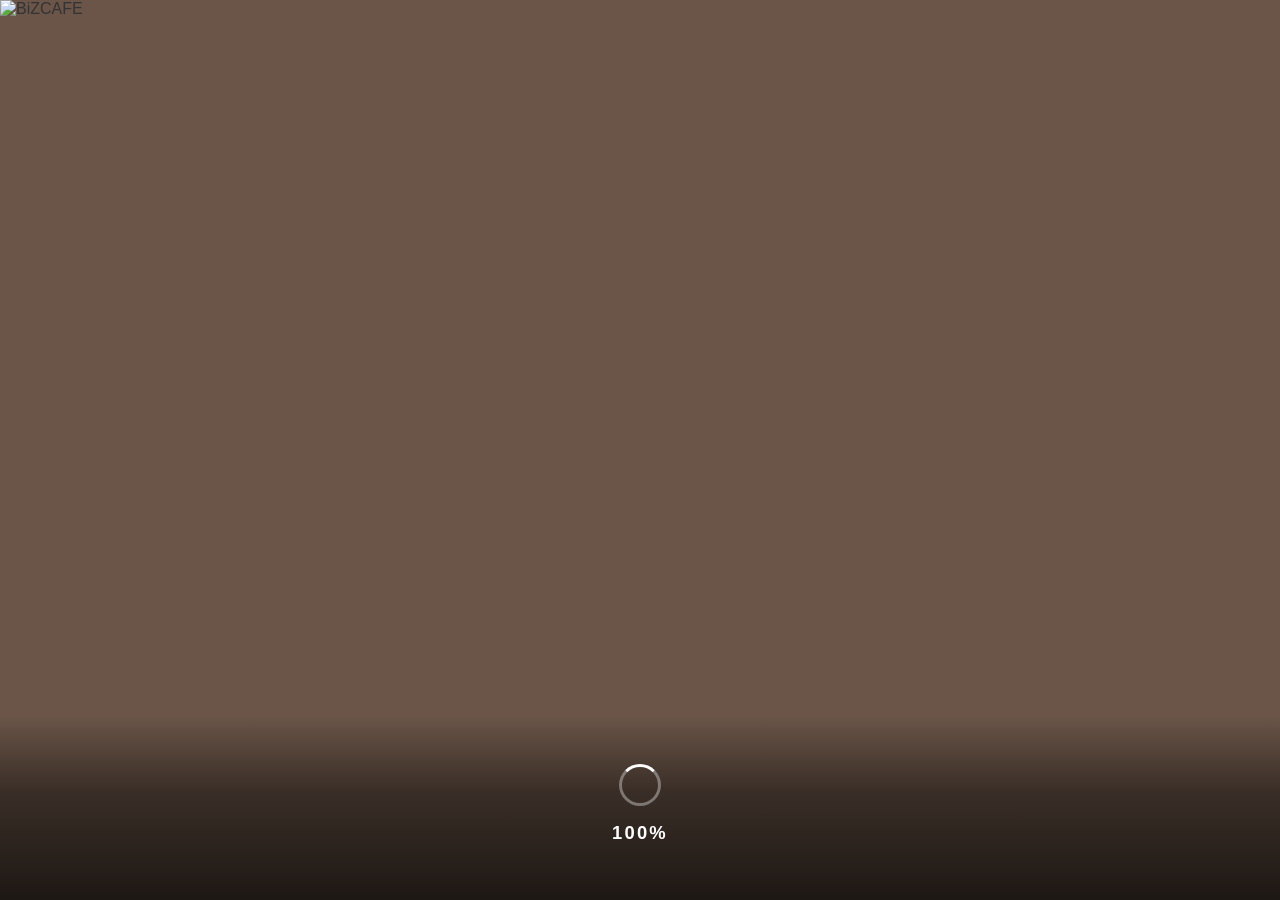
==== app/calendar/index.html @ 17344cb9 "残席管理の高速化・精度向上・グラフ改善 - 営業時間/期間設定をScript Propertiesにキャッシュ（シート読み込みを排除） - 幹部アプリの期間設定変更時にScript Propertie" ====
<!DOCTYPE html>
<html lang="ja">
<head>
  <meta charset="UTF-8">
  <meta name="viewport" content="width=device-width, initial-scale=1.0">
  <title>BiZCAFE 千葉大学店</title>
  <link rel="manifest" href="manifest.json">
  <meta name="apple-mobile-web-app-capable" content="yes">
  <meta name="apple-mobile-web-app-status-bar-style" content="default">
  <meta name="apple-mobile-web-app-title" content="BiZCAFE">
  <meta name="theme-color" content="#ddc8b0">
  <link rel="apple-touch-icon" href="/bizcafe-icon-512.png">
  <style>
    * { box-sizing: border-box; margin: 0; padding: 0; }

    /* ===== スプラッシュ ===== */
    #splash {
      position: fixed; inset: 0; z-index: 99999;
      overflow: hidden; background: #6a5548;
      transition: opacity 0.5s ease, visibility 0.5s ease;
    }
    #splash.hidden { opacity: 0; visibility: hidden; pointer-events: none; }
    #splash img { position: absolute; top: 0; left: 0; width: 100%; height: 100%; object-fit: cover; }
    #splash-loading {
      position: absolute; bottom: 0; left: 0; right: 0;
      display: flex; flex-direction: column; align-items: center; gap: 16px;
      z-index: 1;
      background: linear-gradient(to top, rgba(0,0,0,0.72) 0%, rgba(0,0,0,0.45) 60%, transparent 100%);
      padding: 48px 0 56px;
    }
    #splash-spinner {
      width: 42px; height: 42px;
      border: 3.5px solid rgba(255,255,255,0.35);
      border-top-color: #fff;
      border-radius: 50%;
      animation: splashSpin 0.85s linear infinite;
    }
    @keyframes splashSpin { to { transform: rotate(360deg); } }
    #splash-percent {
      color: #fff; font-size: 1.15rem; font-weight: 700;
      letter-spacing: 0.12em;
      font-family: 'Helvetica Neue', Arial, sans-serif;
    }

    /* ===== 読み込みトースト ===== */
    #loadingToast {
      display: none; position: fixed; top: 0; left: 0; right: 0;
      z-index: 9999; background: #6a5548; color: #fff;
      text-align: center; padding: 12px; font-size: 0.95rem; font-weight: 700;
    }

    body {
      font-family: 'Helvetica Neue', Arial, 'Hiragino Kaku Gothic ProN', 'Hiragino Sans', Meiryo, sans-serif;
      background: #f5f7fa; color: #333; min-height: 100vh;
      display: flex; flex-direction: column;
    }

    /* ===== ヘッダー ===== */
    header {
      background: linear-gradient(135deg, #ddc8b0, #cbb498);
      padding: 14px 20px 12px;
      text-align: center;
      box-shadow: 0 2px 10px rgba(120,80,40,0.18);
      flex-shrink: 0;
    }
    .header-logo {
      height: 80px; width: auto; display: block; margin: 0 auto;
      mix-blend-mode: multiply;
    }

    /* ===== アプリレイアウト ===== */
    .app-layout {
      display: flex; flex: 1;
    }

    /* ===== 縦タブ（PC） ===== */
    .tab-nav {
      width: 68px; flex-shrink: 0;
      background: #fff;
      border-right: 1px solid #ece6df;
      display: flex; flex-direction: column;
    }
    .tab-btn {
      display: flex; flex-direction: column; align-items: center; justify-content: center;
      padding: 14px 4px; gap: 4px; cursor: pointer;
      border: none; background: none;
      border-left: 3px solid transparent;
      font-size: 0.58rem; color: #a89a8e; font-weight: 600;
      line-height: 1.3; transition: background 0.15s, color 0.15s;
      -webkit-tap-highlight-color: transparent;
    }
    .tab-btn svg { width: 20px; height: 20px; stroke: currentColor; fill: none; stroke-width: 1.7; stroke-linecap: round; stroke-linejoin: round; flex-shrink: 0; }
    .tab-btn.active {
      border-left-color: #8a7060; color: #8a7060; background: #faf5f0;
    }
    .tab-btn:active { opacity: 0.7; }
    .tab-btn.tab-maintenance { opacity: 0.45; cursor: not-allowed; position: relative; }
    .tab-btn.tab-maintenance::after { content: 'メンテ中'; position: absolute; top: 3px; right: 2px; font-size: 0.42rem; background: #c0392b; color: #fff; border-radius: 3px; padding: 1px 3px; line-height: 1.3; font-weight: 700; letter-spacing: 0; }

    .tab-content { flex: 1; overflow-y: auto; }
    .tab-pane { display: none; }
    .tab-pane.active { display: block; }

    /* ===== 混雑状況パネル ===== */
    .congestion-wrap {
      max-width: 600px; margin: 0 auto; padding: 20px 16px 40px;
    }
    .congestion-title {
      font-size: 1rem; font-weight: 700; color: #6a5548; margin-bottom: 6px;
    }
    .congestion-updated {
      font-size: 0.75rem; color: #999; margin-bottom: 20px;
    }
    .congestion-card {
      background: white; border-radius: 16px; padding: 24px 20px;
      box-shadow: 0 2px 12px rgba(0,0,0,0.08); text-align: center;
    }
    .person-icons {
      display: flex; justify-content: center; gap: 10px; margin-bottom: 16px;
    }
    .person-icon svg {
      width: 40px; height: 40px; transition: fill 0.3s;
    }
    .congestion-label {
      font-size: 1.25rem; font-weight: 700; margin-bottom: 6px;
    }
    .congestion-sublabel {
      font-size: 0.82rem; color: #888;
    }
    .business-hours-label {
      font-size: 0.8rem; color: #666; margin-top: 8px;
    }
    .outside-banner {
      display: none;
      background: #f5f5f5; border: 1.5px solid #e0e0e0;
      border-radius: 10px; padding: 14px 16px; text-align: center;
      margin-bottom: 20px; color: #888; font-size: 0.95rem; font-weight: 600;
    }
    .outside-banner.visible { display: block; }
    /* 混雑レベル別色 */
    .icon-active-1  { fill: #4caf50; }
    .icon-active-2  { fill: #8bc34a; }
    .icon-active-3  { fill: #ffc107; }
    .icon-active-4  { fill: #ff7043; }
    .icon-active-5  { fill: #f44336; }
    .icon-inactive  { fill: #e0e0e0; }
    .label-0 { color: #bbb; }
    .label-1 { color: #4caf50; }
    .label-2 { color: #8bc34a; }
    .label-3 { color: #ffc107; }
    .label-4 { color: #ff7043; }
    .label-5 { color: #f44336; }

    /* ===== カレンダー ===== */
    .calendar-outer { padding: 0 0 48px; background: #f7f3ef; }

    .nav {
      display: flex; align-items: center; justify-content: space-between;
      padding: 16px 20px; background: #fff;
      border-bottom: 1px solid #ece6df;
    }
    .nav button {
      background: none; color: #8a7060;
      border: 1.5px solid #d4c4b8; border-radius: 50%;
      width: 38px; height: 38px; font-size: 1.1rem;
      cursor: pointer; display: flex; align-items: center; justify-content: center;
      transition: background 0.15s;
      flex-shrink: 0;
    }
    .nav button:hover { background: #f5ede6; }
    .month-label {
      font-size: 1.3rem; font-weight: 700; min-width: 150px;
      text-align: center; color: #3a2c22; letter-spacing: 0.04em;
    }

    .calendar-wrap { max-width: 840px; margin: 16px auto 0; padding: 0 10px; }
    .weekdays { display: grid; grid-template-columns: repeat(7, 1fr); gap: 5px; margin-bottom: 5px; }
    .weekday {
      text-align: center; font-size: 0.7rem; font-weight: 700;
      padding: 6px 0; color: #9a8a7e; letter-spacing: 0.04em;
    }
    .weekday.sun { color: #c0392b; }
    .weekday.sat { color: #2471a3; }
    .calendar-grid { display: grid; grid-template-columns: repeat(7, 1fr); gap: 5px; }

    .day-cell {
      min-height: 80px; border-radius: 12px; padding: 8px 7px;
      display: flex; flex-direction: column; gap: 3px;
      position: relative; overflow: hidden;
    }
    .day-cell.empty     { background: transparent; }
    .day-cell.closed    { background: #ede9e4; }
    .day-cell.normal    {
      background: #fff;
      border: 1px solid #e8e0d8;
      box-shadow: 0 1px 4px rgba(0,0,0,0.06);
    }
    .day-cell.normal::before {
      content: ''; position: absolute; top: 0; left: 0; right: 0;
      height: 3px; background: #4caf84;
    }
    .day-cell.kashikiri {
      background: #fffbf0;
      border: 1px solid #f0d898;
      box-shadow: 0 1px 4px rgba(0,0,0,0.06);
    }
    .day-cell.kashikiri::before {
      content: ''; position: absolute; top: 0; left: 0; right: 0;
      height: 3px; background: #e8a020;
    }
    .day-cell.today {
      background: #6a5548 !important;
      border-color: transparent !important;
      box-shadow: 0 4px 14px rgba(26,58,92,0.28) !important;
    }
    .day-cell.today::before { display: none; }
    .day-cell.today .day-num { color: #fff !important; }
    .day-cell.today .hours  { color: rgba(255,255,255,0.82); }
    .day-cell.today .closed-label { color: rgba(255,255,255,0.6); }
    .day-cell.selected { outline: 2.5px solid #e65100 !important; outline-offset: -2px; }

    .day-num { font-size: 0.95rem; font-weight: 800; line-height: 1; }
    .day-cell.closed    .day-num { color: #c0b0a2; }
    .day-cell.normal    .day-num { color: #2c2318; }
    .day-cell.kashikiri .day-num { color: #9a5e10; }
    .day-sun .day-num { color: #c0392b !important; }
    .day-sat .day-num { color: #2471a3 !important; }

    .hours { font-size: 0.65rem; font-weight: 600; line-height: 1.45; color: #3d9e6e; margin-top: 2px; }
    .closed-label { font-size: 0.65rem; color: #b0a098; margin-top: auto; }
    .closed-label.full-kashikiri { color: #c07010; font-weight: 700; }
    .kashikiri-badge {
      display: inline-block; background: #e8a020; color: white;
      font-size: 0.55rem; font-weight: 700; padding: 2px 5px;
      border-radius: 4px; margin-top: 2px; width: fit-content; letter-spacing: 0.02em;
    }
    .room-badge {
      display: inline-block; background: #8a7060; color: white;
      font-size: 0.55rem; font-weight: 700; padding: 2px 5px;
      border-radius: 4px; margin-top: 2px; width: fit-content; letter-spacing: 0.02em;
      white-space: nowrap;
    }
    .loading { text-align: center; padding: 48px; color: #a89a8e; grid-column: 1 / -1; }

    /* 過去日は薄く */
    .day-cell.past { opacity: 0.4; }

    /* 営業日ボタン */
    .day-open-btn {
      display: flex; flex-direction: column; gap: 3px;
      width: 100%; min-height: 64px;
      background: none; border: none; padding: 0; margin: 0;
      cursor: pointer; text-align: left;
      -webkit-tap-highlight-color: rgba(26,58,92,0.1);
      -webkit-appearance: none; appearance: none;
    }
    .day-open-btn:active { opacity: 0.6; }
    .day-open-btn:focus  { outline: none; }

    .legend {
      max-width: 840px; margin: 14px 10px 8px;
      padding: 10px 16px; background: #fff; border-radius: 12px;
      display: flex; gap: 20px; flex-wrap: wrap;
      font-size: 0.8rem; color: #6a5c50;
      box-shadow: 0 1px 4px rgba(0,0,0,0.05);
    }
    .legend-item { display: flex; align-items: center; gap: 7px; }
    .legend-dot { width: 12px; height: 12px; border-radius: 3px; flex-shrink: 0; }
    .legend-dot.normal    { background: #4caf84; border-radius: 2px; }
    .legend-dot.kashikiri { background: #e8a020; border-radius: 2px; }
    .legend-dot.closed    { background: #c0b0a2; border-radius: 2px; }
    .notice { max-width: 840px; margin: 8px auto 16px; padding: 10px 16px; font-size: 0.78rem; color: #9a8a7e; text-align: center; }

    /* Meetupパネル */
    .meetup-panel { max-width: 840px; margin: 0 auto; padding: 0 12px 40px; display: none; }
    .meetup-panel.visible { display: block; }
    .meetup-panel-header { display: flex; align-items: center; justify-content: space-between; margin-bottom: 12px; flex-wrap: wrap; gap: 8px; padding-top: 16px; }
    .meetup-panel-title { font-size: 1.05rem; font-weight: 700; color: #6a5548; }
    .meetup-close { background: none; border: none; font-size: 1.3rem; cursor: pointer; color: #888; padding: 4px 8px; border-radius: 6px; line-height: 1; }
    .meetup-close:hover { background: #f0f0f0; color: #333; }
    .kind-toggle { display: flex; gap: 0; margin-bottom: 10px; border-radius: 8px; overflow: hidden; border: 1.5px solid #d4c0aa; width: fit-content; }
    .kind-toggle-btn { background: #f5f8fc; border: none; border-right: 1px solid #d4c0aa; color: #555; padding: 6px 16px; font-size: 0.82rem; font-weight: 600; cursor: pointer; transition: background 0.15s, color 0.15s; white-space: nowrap; }
    .kind-toggle-btn:last-child { border-right: none; }
    .kind-toggle-btn.active { background: #6a5548; color: #fff; }
    .kind-toggle-btn.active.k-inperson { background: #c0392b; }
    .kind-toggle-btn.active.k-online { background: #2e7d5a; }
    .grad-filter { display: flex; gap: 8px; flex-wrap: wrap; margin-bottom: 14px; }
    .grad-btn { background: #f5ede4; border: 1.5px solid #d4c0aa; color: #6a5548; border-radius: 20px; padding: 5px 14px; font-size: 0.82rem; font-weight: 600; cursor: pointer; }
    .grad-btn.active { background: #6a5548; border-color: #6a5548; color: #fff; }
    .meetup-list { display: flex; flex-direction: column; gap: 12px; }
    .meetup-card { background: #fff; border: 1px solid #e8dcd0; border-radius: 12px; overflow: hidden; display: flex; box-shadow: 0 1px 4px rgba(0,0,0,0.06); }
    .meetup-card.has-remaining { border: 2px solid #43a047; box-shadow: 0 2px 10px rgba(67,160,71,0.2); }
    .meetup-card.soldout { opacity: 0.7; }
    .meetup-img-wrap { flex-shrink: 0; width: 110px; background: #f5ede4; display: flex; flex-direction: column; align-items: center; justify-content: flex-start; position: relative; }
    .meetup-img { width: 110px; height: 110px; object-fit: cover; display: block; }
    .meetup-img-placeholder { width: 110px; height: 110px; display: flex; align-items: center; justify-content: center; font-size: 2.2rem; color: #d4c0aa; }
    .meetup-body { flex: 1; padding: 12px 14px; min-width: 0; }
    .meetup-company { font-size: 0.82rem; font-weight: 700; color: #6a5548; margin-bottom: 4px; white-space: nowrap; overflow: hidden; text-overflow: ellipsis; }
    .meetup-theme { font-size: 0.92rem; font-weight: 600; color: #222; line-height: 1.45; margin-bottom: 8px; }
    .meetup-theme.no-theme { color: #999; font-weight: 400; font-style: italic; }
    .meetup-meta { display: flex; flex-wrap: wrap; gap: 8px; font-size: 0.78rem; }
    .meetup-time { color: #555; }
    .meetup-kind { background: #eaf6f0; color: #2e7d32; border-radius: 4px; padding: 1px 7px; font-weight: 600; }
    .meetup-kind.kind-online { background: #e8f4ee; color: #2e7d5a; }
    .meetup-grad { background: #fff3e0; color: #e65100; border-radius: 4px; padding: 1px 7px; font-weight: 600; }
    .meetup-category-header { display: flex; align-items: center; gap: 8px; font-size: 0.82rem; font-weight: 700; color: #6a5548; margin: 12px 0 8px; padding: 0 2px; }
    .meetup-category-header::before { content: ''; flex: none; width: 3px; height: 14px; border-radius: 2px; background: currentColor; }
    .meetup-category-header.cat-online { color: #2e7d5a; }
    .meetup-category-header.cat-online::before { background: #2e7d5a; }
    .meetup-empty { text-align: center; padding: 32px; color: #888; font-size: 0.9rem; background: #fff; border: 1px solid #e0e7ef; border-radius: 12px; }
    .meetup-seats-banner {
      width: 100%;
      background: rgba(46,125,50,0.9); color: #fff;
      text-align: center; padding: 5px 4px;
      font-size: 0.75rem; font-weight: 700;
    }
    .meetup-soldout-overlay {
      position: absolute; inset: 0;
      background: rgba(20,20,20,0.52);
      display: flex; flex-direction: column; align-items: center; justify-content: center;
      gap: 2px; color: #fff; font-weight: 700; font-size: 0.78rem; text-align: center; line-height: 1.4;
    }
    .meetup-loading { text-align: center; padding: 32px; color: #888; display: flex; flex-direction: column; align-items: center; gap: 12px; }
    .spinner { width: 32px; height: 32px; border: 3px solid #e8dcd0; border-top-color: #8a7060; border-radius: 50%; animation: spin 0.8s linear infinite; }
    @keyframes spin { to { transform: rotate(360deg); } }
    /* ===== 掲示板 ===== */
    .board-wrap { max-width: 840px; margin: 0 auto; padding: 20px 16px 40px; }
    .board-section { margin-bottom: 32px; }
    .board-header { display: flex; align-items: flex-end; justify-content: space-between; margin-bottom: 16px; border-bottom: 2px solid #6a5548; padding-bottom: 8px; }
    .board-title { font-size: 1.2rem; font-weight: 700; color: #6a5548; }
    .board-more-btn { font-size: 0.85rem; font-weight: 600; color: #6a5548; text-decoration: none; padding: 4px 8px; border-radius: 4px; transition: background 0.2s; }
    .board-more-btn:hover { background: #f5ede4; }
    
    /* 更新一覧リスト */
    .update-list { display: flex; flex-direction: column; gap: 8px; }
    .update-item { display: flex; align-items: flex-start; gap: 12px; padding: 12px 16px; background: white; border-radius: 8px; border: 1px solid #e8dcd0; text-decoration: none; color: inherit; transition: box-shadow 0.2s, transform 0.2s; }
    .update-item:hover { box-shadow: 0 4px 12px rgba(0,0,0,0.05); transform: translateY(-1px); }
    .update-meta { display: flex; flex-direction: column; gap: 4px; padding-top: 2px; }
    .update-label { background: #f5ede4; color: #6a5548; font-size: 0.7rem; font-weight: 700; padding: 2px 6px; border-radius: 4px; white-space: nowrap; text-align: center;}
    .update-date { font-size: 0.75rem; color: #666; white-space: nowrap; }
    .update-title { font-size: 0.95rem; font-weight: 600; color: #333; line-height: 1.5; flex: 1; }
    
    /* 記事一覧グリッド */
    .article-grid { display: grid; grid-template-columns: repeat(auto-fill, minmax(240px, 1fr)); gap: 16px; }
    .article-card { display: flex; flex-direction: column; background: white; border-radius: 12px; overflow: hidden; border: 1px solid #e8dcd0; text-decoration: none; color: inherit; transition: box-shadow 0.2s, transform 0.2s; }
    .article-card:hover { box-shadow: 0 4px 16px rgba(0,0,0,0.08); transform: translateY(-2px); }
    .article-img-wrap { width: 100%; aspect-ratio: 16/9; background: #f5ede4; display: flex; align-items: center; justify-content: center; overflow: hidden; }
    .article-img { width: 100%; height: 100%; object-fit: cover; }
    .article-img-placeholder { font-size: 2.5rem; color: #d4c0aa; }
    .article-body { padding: 12px 16px; display: flex; flex-direction: column; gap: 6px; flex: 1; }
    .article-title { font-size: 0.95rem; font-weight: 700; color: #333; line-height: 1.4; display: -webkit-box; -webkit-line-clamp: 2; -webkit-box-orient: vertical; overflow: hidden; }
    .article-meta { display: flex; align-items: center; gap: 8px; margin-top: auto; font-size: 0.75rem; }
    .article-date { color: #666; }
    .article-type { color: #6a5548; font-weight: 600; background: #f5ede4; padding: 2px 6px; border-radius: 4px; }


    /* ===== Q&A チャット風 ===== */
    .qa-wrap { max-width: 600px; margin: 0 auto; padding: 20px 16px 32px; display: flex; flex-direction: column; gap: 0; }
    .qa-header { margin-bottom: 20px; }
    .qa-title { font-size: 1rem; font-weight: 700; color: #6a5548; margin-bottom: 4px; }
    .qa-subtitle { font-size: 0.78rem; color: #999; }
    .qa-submit-box { margin-bottom: 24px; }
    .qa-list { display: flex; flex-direction: column; gap: 18px; }

    .qa-item { display: flex; flex-direction: column; gap: 8px; }

    /* 質問行（左寄せ・顧客） */
    .qa-q-row { display: flex; align-items: flex-start; gap: 10px; cursor: pointer; }
    .qa-q-icon {
      flex-shrink: 0; width: 42px; height: 42px; border-radius: 50%;
      background: linear-gradient(135deg, #fce4ec, #f8bbd0);
      box-shadow: 0 2px 6px rgba(233,30,99,0.18);
      display: flex; align-items: center; justify-content: center;
      margin-top: 2px;
    }
    .qa-q-bubble {
      background: #fff; border-radius: 4px 18px 18px 18px;
      padding: 10px 38px 10px 14px; font-size: 0.92rem; font-weight: 600;
      color: #222; flex: 1; line-height: 1.55; position: relative;
      border: 1.5px solid #e8d0f0; box-shadow: 0 1px 4px rgba(0,0,0,0.06);
    }
    .qa-q-bubble::after {
      content: '▼'; position: absolute; right: 12px; top: 50%; transform: translateY(-50%);
      font-size: 0.6rem; color: #ccc; transition: transform 0.2s;
    }
    .qa-item.open .qa-q-bubble::after { transform: translateY(-50%) rotate(180deg); }

    /* 回答行（右寄せ・スタッフ） */
    .qa-a-row {
      display: none; align-items: flex-start; gap: 10px;
      padding-left: 44px; flex-direction: row-reverse;
    }
    .qa-item.open .qa-a-row { display: flex; animation: qaFadeIn 0.25s ease; }
    @keyframes qaFadeIn { from { opacity: 0; transform: translateY(-6px); } to { opacity: 1; transform: translateY(0); } }
    .qa-a-bubble {
      background: linear-gradient(135deg, #6a5548, #8a7060);
      border-radius: 18px 4px 18px 18px;
      padding: 10px 14px; font-size: 0.88rem; color: white;
      flex: 1; line-height: 1.7; white-space: pre-wrap;
      box-shadow: 0 2px 8px rgba(26,58,92,0.25);
    }
    .qa-a-icon {
      flex-shrink: 0; width: 42px; height: 42px; border-radius: 50%;
      background: linear-gradient(135deg, #6a5548, #8a7060);
      box-shadow: 0 2px 6px rgba(26,58,92,0.3);
      display: flex; align-items: center; justify-content: center;
      margin-top: 2px;
    }
    .qa-empty { text-align: center; padding: 40px 20px; color: #aaa; font-size: 0.9rem; }

    /* 質問投稿フォーム */
    .qa-submit-box {
      background: white; border-radius: 16px; padding: 16px;
      box-shadow: 0 2px 10px rgba(0,0,0,0.08); border: 1.5px solid #e8dcd0;
    }
    .qa-submit-label { font-size: 0.82rem; font-weight: 700; color: #6a5548; margin-bottom: 10px; }
    .qa-submit-row { display: flex; gap: 8px; align-items: flex-end; }
    .qa-submit-input {
      flex: 1; border: 1.5px solid #d0d9e4; border-radius: 10px;
      padding: 10px 12px; font-size: 0.9rem; font-family: inherit;
      background: #f8fafc; resize: none; min-height: 44px; max-height: 120px;
    }
    .qa-submit-input:focus { outline: none; border-color: #6a5548; background: white; }
    .qa-submit-btn {
      flex-shrink: 0; background: #6a5548; color: white; border: none;
      border-radius: 10px; padding: 10px 16px; font-size: 0.88rem; font-weight: 700;
      cursor: pointer; white-space: nowrap;
    }
    .qa-submit-btn:disabled { background: #b0bec5; cursor: default; }
    .qa-sent-msg { display: none; text-align: center; padding: 10px; font-size: 0.85rem; color: #2e7d32; font-weight: 600; }

    /* ===== コーナー ===== */
    .corner-wrap {
      max-width: 980px;
      margin: 0 auto;
      padding: 20px 16px 40px;
    }
    .corner-board {
      background:
        linear-gradient(180deg, rgba(255,255,255,0.97), rgba(250,252,255,0.95)),
        repeating-linear-gradient(180deg, rgba(26,58,92,0.03) 0 1px, transparent 1px 44px);
      border: 1px solid #d9e3ee;
      border-radius: 28px;
      box-shadow: 0 10px 28px rgba(20, 46, 70, 0.08);
      padding: 20px;
      position: relative;
      overflow: hidden;
    }
    .corner-board.detail-mode {
      max-width: 860px;
      margin: 0 auto;
    }
    .corner-board::before,
    .corner-board::after {
      content: '';
      position: absolute;
      border-radius: 999px;
      background: rgba(255, 224, 130, 0.25);
      filter: blur(4px);
      pointer-events: none;
    }
    .corner-board::before {
      width: 140px;
      height: 140px;
      top: -48px;
      right: -30px;
    }
    .corner-board::after {
      width: 110px;
      height: 110px;
      bottom: -34px;
      left: -26px;
      background: rgba(255, 183, 197, 0.2);
    }
    .corner-hero {
      display: flex;
      align-items: flex-start;
      justify-content: space-between;
      gap: 16px;
      margin-bottom: 18px;
      flex-wrap: wrap;
    }
    .corner-kicker {
      display: inline-block;
      padding: 6px 12px;
      border-radius: 999px;
      background: #fff7d6;
      color: #7c6200;
      font-size: 0.78rem;
      font-weight: 700;
      margin-bottom: 10px;
      border: 1px solid #f0dfa1;
    }
    .corner-title {
      font-size: 2rem;
      line-height: 1.05;
      color: #d16b6b;
      font-family: "Comic Sans MS", "Trebuchet MS", "Hiragino Maru Gothic ProN", "Hiragino Sans", Meiryo, sans-serif;
      letter-spacing: 0.03em;
    }
    .corner-subtitle {
      margin-top: 8px;
      font-size: 0.95rem;
      line-height: 1.8;
      color: #516275;
      max-width: 560px;
    }
    .corner-mini-note {
      align-self: flex-start;
      background: #fffef4;
      border: 1px solid #eadfae;
      border-radius: 18px 18px 18px 6px;
      padding: 12px 14px;
      font-size: 0.78rem;
      line-height: 1.6;
      color: #6f6548;
      max-width: 240px;
      box-shadow: 0 4px 14px rgba(122, 103, 43, 0.08);
      transform: rotate(-2deg);
    }
    .corner-section-nav {
      display: grid;
      grid-template-columns: repeat(4, minmax(0, 1fr));
      gap: 12px;
      margin-bottom: 18px;
    }
    .corner-section-link {
      display: block;
      text-decoration: none;
      color: inherit;
      background: rgba(255, 255, 255, 0.88);
      border: 1px solid #dfe8f1;
      border-radius: 18px;
      padding: 14px 12px;
      box-shadow: 0 6px 14px rgba(26, 58, 92, 0.06);
      transition: transform 0.18s ease, box-shadow 0.18s ease;
    }
    .corner-section-link:hover {
      transform: translateY(-2px);
      box-shadow: 0 10px 18px rgba(26, 58, 92, 0.1);
    }
    .corner-section-link-title {
      font-size: 0.88rem;
      font-weight: 800;
      color: #6a5548;
      margin-bottom: 4px;
    }
    .corner-section-link-note {
      font-size: 0.77rem;
      line-height: 1.55;
      color: #6b7887;
    }
    .corner-section-shell {
      display: none;
      margin-bottom: 18px;
      background: rgba(255, 255, 255, 0.82);
      border-radius: 24px;
      border: 1px solid #dfe8f1;
      padding: 16px;
    }
    .corner-section-shell.visible {
      display: block;
    }
    .corner-section-back {
      display: inline-flex;
      align-items: center;
      gap: 8px;
      text-decoration: none;
      color: #6a5548;
      font-size: 0.82rem;
      font-weight: 700;
      margin-bottom: 10px;
    }
    .corner-section-shell-title {
      font-size: 1.2rem;
      font-weight: 800;
      color: #6a5548;
      margin-bottom: 6px;
    }
    .corner-section-shell-note {
      font-size: 0.84rem;
      line-height: 1.65;
      color: #607286;
    }
    .corner-grid {
      display: grid;
      grid-template-columns: minmax(0, 1.25fr) minmax(0, 0.95fr);
      gap: 18px;
      align-items: start;
    }
    .corner-board.detail-mode .corner-grid {
      grid-template-columns: minmax(0, 1fr);
      max-width: 760px;
      margin: 0 auto;
    }
    .corner-column {
      display: grid;
      gap: 18px;
    }
    .corner-card {
      background: rgba(255, 255, 255, 0.94);
      border: 1.8px solid #d7e1eb;
      border-radius: 26px;
      padding: 18px;
      box-shadow: 0 6px 18px rgba(21, 43, 66, 0.07);
      position: relative;
    }
    .corner-card.sketch {
      border-radius: 30px 24px 28px 26px;
    }
    .corner-card.sketch::after {
      content: '';
      position: absolute;
      inset: 7px;
      border: 1px dashed rgba(26,58,92,0.12);
      border-radius: 24px;
      pointer-events: none;
    }
    .corner-card-header { margin-bottom: 14px; }
    .corner-card-title {
      font-size: 1.2rem;
      color: #6a5548;
      font-weight: 800;
      letter-spacing: 0.02em;
      margin-bottom: 6px;
    }
    .corner-card-note {
      font-size: 0.83rem;
      color: #667789;
      line-height: 1.7;
    }
    .corner-worry-grid {
      display: grid;
      grid-template-columns: repeat(2, minmax(0, 1fr));
      gap: 12px;
    }
    .corner-worry-box {
      background: #ffffff;
      border: 2px solid #dce5ef;
      border-radius: 24px;
      padding: 14px;
      min-height: 210px;
    }
    .corner-worry-box.wide {
      grid-column: 1 / -1;
      min-height: auto;
    }
    .corner-worry-head {
      font-size: 1rem;
      font-weight: 800;
      margin-bottom: 10px;
    }
    .corner-worry-head.career { color: #295d8d; }
    .corner-worry-head.study { color: #6d4c8f; }
    .corner-worry-head.other { color: #86502f; }
    .corner-q-item + .corner-q-item {
      margin-top: 12px;
      padding-top: 12px;
      border-top: 1px dashed #d8e1ea;
    }
    .corner-q-label,
    .corner-a-label {
      display: inline-flex;
      align-items: center;
      justify-content: center;
      width: 24px;
      height: 24px;
      border-radius: 999px;
      font-size: 0.78rem;
      font-weight: 800;
      margin-right: 6px;
    }
    .corner-q-label {
      background: #edf4fb;
      color: #6a5548;
    }
    .corner-a-label {
      background: #fff2bf;
      color: #7f5d00;
    }
    .corner-q-text,
    .corner-a-text {
      display: inline;
      font-size: 0.88rem;
      line-height: 1.75;
      color: #314354;
    }
    .corner-q-line,
    .corner-a-line { display: block; }
    .corner-a-line { margin-top: 8px; }
    .corner-region-tags {
      display: flex;
      flex-wrap: wrap;
      gap: 10px;
    }
    .corner-region-tag {
      display: inline-flex;
      align-items: center;
      gap: 8px;
      padding: 10px 12px;
      border-radius: 999px;
      font-size: 0.86rem;
      font-weight: 700;
      border: 1px solid rgba(0,0,0,0.06);
      color: #314354;
      background: #f8fbff;
    }
    .corner-region-tag.blue { background: #e8f4ee; }
    .corner-region-tag.teal { background: #e6f7f4; }
    .corner-region-tag.yellow { background: #fff7db; }
    .corner-region-tag.pink { background: #ffeff4; }
    .corner-region-tag.green { background: #eaf7ea; }
    .corner-region-tag.orange { background: #fff1e4; }
    .corner-region-tag.purple { background: #f2ecff; }
    .corner-region-count {
      font-size: 0.76rem;
      color: #667789;
      font-weight: 700;
    }
    .corner-sticky {
      margin-top: 14px;
      display: inline-block;
      padding: 14px 16px;
      background: #f6e5a9;
      color: #604d08;
      font-size: 0.84rem;
      line-height: 1.6;
      border-radius: 4px 18px 4px 18px;
      box-shadow: 0 8px 16px rgba(96, 77, 8, 0.14);
      transform: rotate(-3deg);
    }
    .corner-tag-row {
      display: flex;
      flex-wrap: wrap;
      gap: 8px;
      margin-bottom: 14px;
    }
    .corner-chip {
      display: inline-flex;
      align-items: center;
      padding: 6px 10px;
      border-radius: 999px;
      background: #eef4fb;
      color: #34526f;
      font-size: 0.8rem;
      font-weight: 700;
      border: 1px solid #d8e3ef;
      cursor: pointer;
      transition: background 0.18s ease, color 0.18s ease, transform 0.18s ease;
    }
    .corner-chip.active {
      background: #6a5548;
      color: #fff;
      border-color: #6a5548;
      transform: translateY(-1px);
    }
    .corner-chip.static {
      cursor: default;
    }
    .corner-industry-list,
    .corner-staff-list,
    .corner-column-list {
      display: grid;
      gap: 12px;
    }
    .corner-industry-item,
    .corner-staff-item,
    .corner-column-item {
      background: #fff;
      border: 1px solid #dde6ef;
      border-radius: 22px;
      padding: 14px;
    }
    .corner-industry-head {
      display: flex;
      align-items: center;
      gap: 10px;
      margin-bottom: 8px;
      flex-wrap: wrap;
    }
    .corner-industry-name,
    .corner-staff-name,
    .corner-column-title {
      font-size: 0.96rem;
      font-weight: 800;
      color: #6a5548;
    }
    .corner-industry-comment {
      font-size: 0.8rem;
      color: #8f5d1b;
      background: #fff5d8;
      border-radius: 999px;
      padding: 4px 8px;
      font-weight: 700;
    }
    .corner-staff-role {
      font-size: 0.8rem;
      color: #7a5d1d;
      font-weight: 700;
      margin: 4px 0 8px;
    }
    .corner-industry-answer,
    .corner-staff-profile,
    .corner-column-body {
      font-size: 0.86rem;
      line-height: 1.75;
      color: #425464;
    }
    .corner-industry-empty {
      background: #f8fbff;
      border: 1px dashed #ced9e6;
      border-radius: 18px;
      padding: 15px;
      color: #6a7887;
      font-size: 0.86rem;
      line-height: 1.65;
    }
    .corner-column-item {
      background: linear-gradient(180deg, #fffefa, #fff);
    }
    .corner-live-section {
      margin-bottom: 18px;
      display: grid;
      grid-template-columns: minmax(0, 0.95fr) minmax(0, 1.25fr);
      gap: 18px;
      align-items: start;
    }
    .corner-board.detail-mode .corner-live-section {
      grid-template-columns: minmax(0, 1fr);
      max-width: 760px;
      margin-left: auto;
      margin-right: auto;
    }
    .corner-live-card {
      background: rgba(255,255,255,0.96);
      border: 1.8px solid #d7e1eb;
      border-radius: 24px;
      padding: 18px;
      box-shadow: 0 6px 18px rgba(21, 43, 66, 0.07);
    }
    .corner-live-title {
      font-size: 1.15rem;
      font-weight: 800;
      color: #6a5548;
      margin-bottom: 6px;
    }
    .corner-live-subtitle {
      font-size: 0.84rem;
      color: #667789;
      line-height: 1.7;
      margin-bottom: 14px;
    }
    .corner-form-grid {
      display: grid;
      gap: 12px;
    }
    .corner-form-label {
      display: block;
      font-size: 0.78rem;
      font-weight: 700;
      color: #516275;
      margin-bottom: 5px;
    }
    .corner-form-input,
    .corner-form-select,
    .corner-form-textarea {
      width: 100%;
      border: 1.5px solid #d5dfea;
      border-radius: 12px;
      padding: 10px 12px;
      font-size: 0.9rem;
      font-family: inherit;
      background: #f8fbff;
    }
    .corner-form-textarea {
      min-height: 110px;
      resize: vertical;
      line-height: 1.6;
    }
    .corner-form-input:focus,
    .corner-form-select:focus,
    .corner-form-textarea:focus {
      outline: none;
      border-color: #6a5548;
      background: #fff;
    }
    .corner-form-actions {
      display: flex;
      gap: 10px;
      align-items: center;
      flex-wrap: wrap;
      margin-top: 4px;
    }
    .corner-submit-btn {
      background: #6a5548;
      color: #fff;
      border: none;
      border-radius: 10px;
      padding: 11px 16px;
      font-size: 0.9rem;
      font-weight: 700;
      cursor: pointer;
    }
    .corner-submit-btn:disabled {
      background: #aab8c7;
      cursor: default;
    }
    .corner-submit-note {
      font-size: 0.77rem;
      color: #7b8794;
      line-height: 1.6;
    }
    .corner-submit-msg {
      display: none;
      margin-top: 10px;
      font-size: 0.84rem;
      color: #2f7d4a;
      font-weight: 700;
    }
    .corner-question-list {
      display: grid;
      gap: 12px;
    }
    .corner-question-item {
      border: 1px solid #dde6ef;
      border-radius: 20px;
      background: #fff;
      overflow: hidden;
      transition: box-shadow 0.2s ease, transform 0.2s ease;
    }
    .corner-question-item:hover {
      box-shadow: 0 6px 14px rgba(20,46,70,0.08);
      transform: translateY(-1px);
    }
    .corner-question-trigger {
      width: 100%;
      border: none;
      background: none;
      padding: 14px 16px;
      text-align: left;
      cursor: pointer;
    }
    .corner-question-topline {
      display: flex;
      align-items: center;
      justify-content: space-between;
      gap: 10px;
      margin-bottom: 8px;
      flex-wrap: wrap;
    }
    .corner-question-meta {
      display: flex;
      gap: 8px;
      align-items: center;
      flex-wrap: wrap;
      font-size: 0.76rem;
      color: #6a7885;
    }
    .corner-question-badge {
      display: inline-flex;
      align-items: center;
      border-radius: 999px;
      padding: 4px 8px;
      font-weight: 700;
      background: #eef4fb;
      color: #34526f;
    }
    .corner-question-badge.answered {
      background: #e8f7ed;
      color: #2f7d4a;
    }
    .corner-question-badge.pending {
      background: #fff1df;
      color: #9a5a14;
    }
    .corner-question-item-title {
      font-size: 1rem;
      font-weight: 800;
      color: #6a5548;
      line-height: 1.5;
      margin-bottom: 8px;
    }
    .corner-question-preview {
      font-size: 0.85rem;
      color: #4f5f6e;
      line-height: 1.7;
    }
    .corner-question-detail {
      display: none;
      border-top: 1px dashed #d8e1ea;
      padding: 16px;
      background: #fbfdff;
    }
    .corner-question-item.open .corner-question-detail {
      display: block;
    }
    .corner-detail-section + .corner-detail-section {
      margin-top: 14px;
    }
    .corner-detail-label {
      font-size: 0.78rem;
      font-weight: 800;
      color: #516275;
      margin-bottom: 6px;
    }
    .corner-detail-body {
      font-size: 0.88rem;
      line-height: 1.8;
      color: #344556;
      white-space: pre-wrap;
    }
    .corner-answer-box {
      background: #f3f8fd;
      border: 1px solid #d6e2ee;
      border-radius: 16px;
      padding: 14px;
    }
    .corner-answer-meta {
      margin-top: 8px;
      font-size: 0.76rem;
      color: #6a7885;
    }
    .corner-question-empty {
      text-align: center;
      padding: 22px 16px;
      border-radius: 18px;
      background: #fff;
      border: 1px solid #dde6ef;
      color: #7d8b99;
      font-size: 0.88rem;
    }
    .corner-question-more {
      margin-top: 12px;
      display: flex;
      justify-content: flex-end;
    }
    .corner-more-link {
      display: inline-flex;
      align-items: center;
      gap: 6px;
      text-decoration: none;
      color: #6a5548;
      font-size: 0.82rem;
      font-weight: 700;
      background: #edf4fb;
      border-radius: 999px;
      padding: 8px 12px;
    }
    .corner-question-groups {
      display: flex;
      flex-direction: column;
      gap: 16px;
    }
    .corner-question-group {
      background: #fff;
      border: 1px solid #dde6ef;
      border-radius: 20px;
      padding: 16px;
    }
    .corner-question-group-title {
      font-size: 0.95rem;
      font-weight: 800;
      color: #6a5548;
      margin-bottom: 12px;
    }
    .corner-inline-list {
      display: flex;
      flex-direction: column;
      gap: 10px;
    }
    .corner-static-toggle {
      width: 100%;
      border: none;
      background: none;
      padding: 0;
      cursor: pointer;
      text-align: left;
    }
    .corner-static-answer {
      display: none;
      margin-top: 10px;
      padding-top: 10px;
      border-top: 1px dashed #d7e1ec;
    }
    .corner-q-item.open .corner-static-answer {
      display: block;
    }

    /* ===== モバイル: 横タブ ===== */
    @media (max-width: 600px) {
      .app-layout { flex-direction: column; }
      .tab-nav { width: 100%; flex-direction: row; border-right: none; border-bottom: 2px solid #e0e7ef; overflow-x: auto; }
      .tab-nav::-webkit-scrollbar { display: none; } /* スクロールバー非表示 */
      .tab-btn { flex: 1 0 16.66%; flex-direction: row; padding: 10px 4px; gap: 4px; border-left: none; border-bottom: 3px solid transparent; font-size: 0.7rem; white-space: nowrap; }
      .tab-btn.active { border-left-color: transparent; border-bottom-color: #8a7060; }
      .tab-btn svg { width: 16px; height: 16px; }
      .header-logo { height: 64px; }
      .calendar-wrap { padding: 0 6px; }
      .weekdays, .calendar-grid { gap: 2px; }
      .day-cell { min-height: 74px; padding: 4px 2px; }
      .day-num  { font-size: 0.75rem; }
      .hours    { font-size: 0.6rem; line-height: 1.3; }
      .closed-label { font-size: 0.58rem; }
      .kashikiri-badge { font-size: 0.5rem; padding: 1px 2px; width: 100%; text-align: center; }
      .day-open-btn { min-height: 62px; }
      .meetup-card { flex-direction: column; }
      .meetup-img-wrap { width: 100%; flex-shrink: 0; }
      .meetup-img { width: 100%; height: 140px; }
      .meetup-img-placeholder { width: 100%; height: 140px; font-size: 3rem; }
      .meetup-soldout-overlay { font-size: 0.9rem; }
      .person-icon svg { width: 32px; height: 32px; }
      .board-wrap { padding: 16px 12px 30px; }
      .update-item { gap: 10px; padding: 10px 12px; }
      .article-grid { grid-template-columns: repeat(2, 1fr); gap: 10px; }
      .article-body { padding: 10px 12px; }
      .article-title { font-size: 0.85rem; }
      .article-meta { flex-direction: column; align-items: flex-start; gap: 4px; }
      .corner-wrap { padding: 16px 12px 30px; }
      .corner-board { padding: 16px; border-radius: 22px; }
      .corner-title { font-size: 1.55rem; }
      .corner-section-nav { grid-template-columns: 1fr; }
      .corner-grid,
      .corner-worry-grid { grid-template-columns: 1fr; }
      .corner-mini-note { max-width: none; transform: rotate(0deg); }
      .corner-live-section { grid-template-columns: 1fr; }
      .room-wrap { padding: 16px 12px 30px; }
    }

    /* ===== ルーム予約 ===== */
    .room-wrap { max-width: 600px; margin: 0 auto; padding: 20px 16px 40px; display: flex; flex-direction: column; gap: 16px; }
    .room-header-bar { }
    .room-section-title { font-size: 1.1rem; font-weight: 700; color: #6a5548; margin-bottom: 4px; }
    .room-section-note { font-size: 0.8rem; color: #888; }
    .room-card { background: #fff; border-radius: 14px; padding: 18px 16px; box-shadow: 0 2px 10px rgba(0,0,0,.07); display: flex; flex-direction: column; gap: 12px; overflow: hidden; }
    .room-card-success { align-items: center; gap: 10px; }
    .room-my-card { }
    .room-card-label { font-size: 0.9rem; font-weight: 700; color: #6a5548; }
    .room-date-input { border: 1.5px solid #d7e0ea; border-radius: 8px; padding: 10px 12px; font-size: 1rem; max-width: 100%; min-width: 0; outline: none; box-sizing: border-box; }
    .room-date-input:focus { border-color: #6a5548; }
    .room-btn-primary { background: linear-gradient(135deg,#6a5548,#8a7060); color: #fff; border: none; border-radius: 10px; padding: 12px; font-size: 0.95rem; font-weight: 700; cursor: pointer; width: 100%; }
    .room-btn-primary:active { opacity: 0.8; }
    .room-btn-primary:disabled { background: #aaa; cursor: not-allowed; }
    .room-btn-secondary { background: #e8f4fd; color: #6a5548; border: none; border-radius: 10px; padding: 11px; font-size: 0.9rem; font-weight: 700; cursor: pointer; width: 100%; }
    .room-btn-ghost { background: none; color: #666; border: 1.5px solid #d7e0ea; border-radius: 10px; padding: 10px; font-size: 0.88rem; cursor: pointer; width: 100%; }
    .room-slot-select {
      width: 100%; max-width: 100%; min-width: 0;
      border: 1.5px solid #d4c0aa; border-radius: 8px;
      padding: 11px 14px; font-size: 1rem; font-family: inherit;
      background: #fff; color: #3a2c22;
      outline: none; cursor: pointer; appearance: auto;
    }
    .room-slot-select:focus { border-color: #8a7060; }
    .room-loading-spinner {
      width: 32px; height: 32px; margin: 0 auto;
      border: 3px solid #e8d5bb; border-top-color: #8a7060;
      border-radius: 50%;
      animation: roomSpin 0.8s linear infinite;
    }
    @keyframes roomSpin { to { transform: rotate(360deg); } }
    .room-selected-slot { font-size: 1rem; font-weight: 700; color: #6a5548; text-align: center; padding: 10px; background: #f5ede4; border-radius: 8px; }
    .room-form-row { display: flex; flex-direction: column; gap: 4px; }
    .room-form-label { font-size: 0.82rem; color: #555; font-weight: 600; }
    .room-required { color: #e55; font-size: 0.78rem; }
    .room-form-input { border: 1.5px solid #d7e0ea; border-radius: 8px; padding: 10px 12px; font-size: 0.95rem; outline: none; }
    .room-form-input:focus { border-color: #6a5548; }
    .room-duration-btns { display: flex; gap: 8px; flex-wrap: wrap; }
    .room-dur-btn { border: 1.5px solid #6a5548; border-radius: 8px; padding: 8px 14px; font-size: 0.85rem; font-weight: 600; background: #fff; color: #6a5548; cursor: pointer; }
    .room-dur-btn.selected { background: #6a5548; color: #fff; }
    .room-msg { padding: 10px 12px; border-radius: 8px; font-size: 0.88rem; }
    .room-msg.error { background: #fdecea; color: #c0392b; }
    .room-msg.success { background: #eafaf1; color: #1e8449; }
    .room-success-title { font-size: 1.1rem; font-weight: 700; color: #6a5548; text-align: center; }
    .room-success-note { font-size: 0.85rem; color: #666; text-align: center; line-height: 1.6; }
    .room-success-detail { font-size: 0.85rem; color: #333; text-align: center; background: #f5f7fa; padding: 10px; border-radius: 8px; width: 100%; }
    .room-my-item { background: #f5f7fa; border-radius: 10px; padding: 12px 14px; display: flex; flex-direction: column; gap: 6px; }
    .room-my-item-header { display: flex; justify-content: space-between; align-items: center; }
    .room-my-item-date { font-weight: 700; color: #6a5548; font-size: 0.95rem; }
    .room-my-item-status { font-size: 0.78rem; font-weight: 700; padding: 3px 8px; border-radius: 999px; }
    .room-status-pending { background: #fff3cd; color: #856404; }
    .room-status-approved { background: #d4edda; color: #155724; }
    .room-status-cancelled { background: #f8d7da; color: #721c24; }
    .room-status-checked_in { background: #d1ecf1; color: #0c5460; }
    .room-status-no_show { background: #f5c6cb; color: #491217; }
    .room-my-item-time { font-size: 0.85rem; color: #555; }
    .room-my-item-actions { display: flex; gap: 8px; flex-wrap: wrap; }
    .room-checkin-btn { background: #28a745; color: #fff; border: none; border-radius: 8px; padding: 8px 14px; font-size: 0.85rem; font-weight: 700; cursor: pointer; }
    .room-cancel-btn { background: none; color: #888; border: 1px solid #ccc; border-radius: 8px; padding: 7px 12px; font-size: 0.82rem; cursor: pointer; }
  </style>
</head>
<body>

<div id="splash">
  <img src="/bizcafe-splash.png" alt="BiZCAFE">
  <div id="splash-loading">
    <div id="splash-spinner"></div>
    <div id="splash-percent">0%</div>
  </div>
</div>
<div id="loadingToast"></div>

<header>
  <img src="/bizcafe-logo.png" alt="BiZCAFE 千葉大学店" class="header-logo">
</header>

<div class="app-layout">

  <!-- 縦タブ（PC）/ 横タブ（モバイル） -->
  <nav class="tab-nav">
    <button class="tab-btn active" id="tabBtnCongestion" onclick="switchTab('congestion')">
      <svg viewBox="0 0 24 24"><circle cx="8" cy="7" r="3"/><path d="M2 21c0-3.3 2.7-5 6-5h1"/><circle cx="16" cy="7" r="3"/><path d="M11 21c0-3.3 2.7-5 6-5h1"/></svg>
      混雑状況
    </button>
    <button class="tab-btn" id="tabBtnCalendar" onclick="switchTab('calendar')">
      <svg viewBox="0 0 24 24"><rect x="3" y="4" width="18" height="18" rx="2"/><path d="M16 2v4M8 2v4M3 10h18"/></svg>
      カレンダー
    </button>
    <button class="tab-btn" id="tabBtnQA" onclick="switchTab('qa')">
      <svg viewBox="0 0 24 24"><path d="M21 15a2 2 0 0 1-2 2H7l-4 4V5a2 2 0 0 1 2-2h14a2 2 0 0 1 2 2z"/></svg>
      Q&amp;A
    </button>
    <button class="tab-btn" id="tabBtnBoard" onclick="switchTab('board')">
      <svg viewBox="0 0 24 24"><path d="M18 8h1a4 4 0 0 1 0 8h-1"/><path d="M2 8h16v9a4 4 0 0 1-4 4H6a4 4 0 0 1-4-4V8z"/><line x1="6" y1="1" x2="6" y2="4"/><line x1="10" y1="1" x2="10" y2="4"/><line x1="14" y1="1" x2="14" y2="4"/></svg>
      お知らせ
    </button>
    <button class="tab-btn" id="tabBtnCorner" onclick="switchTab('corner')">
      <svg viewBox="0 0 24 24"><path d="M14 2H6a2 2 0 0 0-2 2v16a2 2 0 0 0 2 2h12a2 2 0 0 0 2-2V8z"/><polyline points="14 2 14 8 20 8"/><line x1="16" y1="13" x2="8" y2="13"/><line x1="16" y1="17" x2="8" y2="17"/><line x1="10" y1="9" x2="8" y2="9"/></svg>
      掲示板
    </button>
    <button class="tab-btn" id="tabBtnRoom" onclick="switchTab('room')">
      <svg viewBox="0 0 24 24"><path d="M3 9l9-7 9 7v11a2 2 0 0 1-2 2H5a2 2 0 0 1-2-2z"/><polyline points="9 22 9 12 15 12 15 22"/></svg>
      ルーム予約
    </button>
    <button class="tab-btn" id="tabBtnRecruit" onclick="window.open('https://recruit.shirucafe.com/','_blank')">
      <svg viewBox="0 0 24 24"><polygon points="12 2 15.09 8.26 22 9.27 17 14.14 18.18 21.02 12 17.77 5.82 21.02 7 14.14 2 9.27 8.91 8.26 12 2"/></svg>
      採用
    </button>
    <button class="tab-btn" id="tabBtnSweets" onclick="window.open('https://mcstudy.mynavi.jp/conts/shirucafe/sweets/index.html?utm_source=ig&utm_medium=social&utm_content=link_in_bio','_blank')">
      <svg viewBox="0 0 24 24"><path d="M20.84 4.61a5.5 5.5 0 0 0-7.78 0L12 5.67l-1.06-1.06a5.5 5.5 0 0 0-7.78 7.78l1.06 1.06L12 21.23l7.78-7.78 1.06-1.06a5.5 5.5 0 0 0 0-7.78z"/></svg>
      お菓子もらう
    </button>
  </nav>

  <!-- コンテンツ -->
  <div class="tab-content">


    <!-- 混雑状況パネル -->
    <div class="tab-pane active" id="paneCongesion">
      <div class="congestion-wrap">
        <div class="congestion-title">現在の混雑状況</div>
        <div class="congestion-updated" id="congestionUpdated">読み込み中...</div>
        <div class="outside-banner" id="outsideBanner">🕐 現在は営業時間外です</div>
        <div class="congestion-card" id="congestionCard">
          <div class="person-icons" id="personIcons">
            <!-- JS で生成 -->
          </div>
          <div class="congestion-label" id="congestionLabel">-</div>
          <div class="congestion-sublabel" id="congestionSublabel">スタッフが更新します</div>
          <div class="business-hours-label" id="businessHoursLabel"></div>
        </div>
        <section class="congestion-poll-section" id="congestionPollSection">
          <div class="corner-card sketch" id="congestionPollCard">
            <div id="congestionPollContent" class="corner-question-empty">読み込み中...</div>
          </div>
        </section>
      </div>
    </div>

    <!-- カレンダーパネル -->
    <div class="tab-pane" id="paneCalendar">
      <div class="calendar-outer">
        <div class="nav">
          <button id="prevBtn">◀</button>
          <div class="month-label" id="monthLabel"></div>
          <button id="nextBtn">▶</button>
        </div>
        <div class="calendar-wrap">
          <div class="weekdays">
            <div class="weekday sun">日</div><div class="weekday">月</div><div class="weekday">火</div>
            <div class="weekday">水</div><div class="weekday">木</div><div class="weekday">金</div>
            <div class="weekday sat">土</div>
          </div>
          <div class="calendar-grid" id="calendarGrid"><div class="loading">読み込み中...</div></div>
        </div>
        <div class="legend">
          <div class="legend-item"><div class="legend-dot normal"></div>通常営業</div>
          <div class="legend-item"><div class="legend-dot kashikiri"></div>貸切あり（時間変更）</div>
          <div class="legend-item"><div class="legend-dot closed"></div>定休日</div>
        </div>
        <div class="notice">※ 営業日をタップするとその日のMeetup予定が表示されます。</div>
        <div class="meetup-panel" id="meetupPanel">
          <div class="meetup-panel-header">
            <div class="meetup-panel-title" id="meetupPanelTitle"></div>
            <button class="meetup-close" id="meetupClose">✕</button>
          </div>
          <div class="kind-toggle" id="kindToggle" style="display:none;"></div>
          <div class="grad-filter" id="gradFilter"></div>
          <div class="meetup-list" id="meetupList"></div>
        </div>
      </div>
    </div>

    <!-- Q&Aパネル -->
    <div class="tab-pane" id="paneQA">
      <div class="qa-wrap">
        <div class="qa-header">
          <div class="qa-title">💬 Q&amp;A</div>
          <div class="qa-subtitle">スタッフへの質問をこちらから送れます。回答済みの質問はタップで確認できます。</div>
        </div>
        <div class="qa-submit-box">
          <div class="qa-submit-label">📨 スタッフに質問する</div>
          <div class="qa-submit-row">
            <textarea class="qa-submit-input" id="qaInput" placeholder="質問を入力してください…" rows="2"></textarea>
            <button class="qa-submit-btn" id="qaSubmitBtn" onclick="submitQuestion()">送信</button>
          </div>
          <div class="qa-sent-msg" id="qaSentMsg">✅ 質問を送信しました！スタッフが回答します。</div>
        </div>
        <div class="qa-list" id="qaList"><div class="loading">読み込み中...</div></div>
      </div>
    </div>

    <!-- 掲示板パネル -->
    <div class="tab-pane" id="paneBoard">
      <div class="board-wrap">
        <!-- 更新一覧セクション -->
        <section class="board-section update-section">
          <div class="board-header">
            <h2 class="board-title">更新一覧</h2>
            <a href="board_updates.html" class="board-more-btn">すべて見る</a>
          </div>
          <div class="update-list" id="updateList"></div>
        </section>

        <!-- 記事一覧セクション -->
        <section class="board-section article-section">
          <div class="board-header">
            <h2 class="board-title">画像付き記事一覧</h2>
            <a href="board_articles.html" class="board-more-btn">すべて見る</a>
          </div>
          <div class="article-grid" id="articleGrid"></div>
        </section>
        <section class="board-section sns-section">
          <div class="board-header">
            <h2 class="board-title">SNSでも情報発信しています</h2>
          </div>
          <div class="sns-link-grid">
            <a class="sns-link-card instagram" href="https://www.instagram.com/bizcafe_chiba?igsh=MTR0aGYxaWJvMmN3bw==" target="_blank" rel="noopener noreferrer">
              <span class="sns-link-icon" aria-hidden="true">
                <svg viewBox="0 0 24 24" focusable="false"><path d="M7 2h10a5 5 0 0 1 5 5v10a5 5 0 0 1-5 5H7a5 5 0 0 1-5-5V7a5 5 0 0 1 5-5zm0 2a3 3 0 0 0-3 3v10a3 3 0 0 0 3 3h10a3 3 0 0 0 3-3V7a3 3 0 0 0-3-3H7zm10.5 1.5a1 1 0 1 1 0 2 1 1 0 0 1 0-2zM12 7a5 5 0 1 1 0 10 5 5 0 0 1 0-10zm0 2a3 3 0 1 0 0 6 3 3 0 0 0 0-6z" fill="currentColor"/></svg>
              </span>
              <span class="sns-link-body"><span class="sns-link-name">Instagram</span><span class="sns-link-note">イベントや店内の様子を更新中</span></span>
            </a>
            <a class="sns-link-card x" href="https://x.com/bizcafe_chiba" target="_blank" rel="noopener noreferrer">
              <span class="sns-link-icon" aria-hidden="true">
                <svg viewBox="0 0 24 24" focusable="false"><path d="M18.9 2H22l-6.77 7.74L23 22h-6.1l-4.78-6.25L6.65 22H3.53l7.24-8.27L1 2h6.26l4.32 5.7L18.9 2zm-1.07 18h1.69L6.35 3.9H4.54L17.83 20z" fill="currentColor"/></svg>
              </span>
              <span class="sns-link-body"><span class="sns-link-name">X</span><span class="sns-link-note">最新のお知らせを気軽にチェック</span></span>
            </a>
          </div>
        </section>
      </div>
    </div>

    <!-- コーナーパネル -->
    <div class="tab-pane" id="paneCorner">
      <div class="corner-wrap">
        <div class="corner-board">
          <div class="corner-hero">
            <div>
              <div class="corner-kicker">参加型・ゆるやか掲示スペース</div>
              <h2 class="corner-title">BiZ News Corner</h2>
              <p class="corner-subtitle">就活や大学生活、スタッフにちょっと聞いてみたいことなど、だれでも気軽に聞くことができるコーナーです。</p>
            </div>
            <div class="corner-mini-note">気になったテーマを眺めたり、スタッフの雰囲気を感じてください!</div>
          </div>
          <div class="corner-section-nav">
            <a class="corner-section-link" href="#corner-worries">
              <div class="corner-section-link-title">お悩み相談</div>
              <div class="corner-section-link-note">Qを開いてスタッフの答えを見る</div>
            </a>
            <a class="corner-section-link" href="#corner-participation">
              <div class="corner-section-link-title">参加型コーナー</div>
              <div class="corner-section-link-note">今やってるアンケートを見る</div>
            </a>
            <a class="corner-section-link" href="#corner-questions">
              <div class="corner-section-link-title">なんでも相談・質問</div>
              <div class="corner-section-link-note">カテゴリ別に公開中の質問を見る</div>
            </a>
            <a class="corner-section-link" href="#corner-staff">
              <div class="corner-section-link-title">スタッフ紹介・コラム</div>
              <div class="corner-section-link-note">スタッフやコラムを見る</div>
            </a>
          </div>
          <div class="corner-section-shell" id="cornerSectionShell">
            <a class="corner-section-back" href="#corner">← コーナートップに戻る</a>
            <div class="corner-section-shell-title" id="cornerSectionShellTitle"></div>
            <div class="corner-section-shell-note" id="cornerSectionShellNote"></div>
          </div>
          <section class="corner-live-section">
            <div class="corner-live-card">
              <div class="corner-live-title">質問を投稿する</div>
              <div class="corner-live-subtitle">就活、授業、業界研究など、気になることを匿名またはニックネームで送れます。投稿内容は staff 確認後に公開されます。</div>
              <div class="corner-form-grid">
                <div>
                  <label class="corner-form-label" for="cornerNickname">ニックネーム</label>
                  <input class="corner-form-input" id="cornerNickname" type="text" placeholder="匿名でもOK">
                </div>
                <div>
                  <label class="corner-form-label" for="cornerCategory">カテゴリ</label>
                  <select class="corner-form-select" id="cornerCategory"></select>
                </div>
                <div>
                  <label class="corner-form-label" for="cornerQuestionTitle">タイトル</label>
                  <input class="corner-form-input" id="cornerQuestionTitle" type="text" placeholder="何について相談したいかを短く入力">
                </div>
                <div>
                  <label class="corner-form-label" for="cornerQuestionBody">本文</label>
                  <textarea class="corner-form-textarea" id="cornerQuestionBody" placeholder="相談したい内容を自由に入力してください。"></textarea>
                </div>
              </div>
              <div class="corner-form-actions">
                <button class="corner-submit-btn" id="cornerSubmitBtn" type="button" onclick="submitCornerQuestion()">質問を送る</button>
                <div class="corner-submit-note">公開前に内容を確認するため、送信後すぐには一覧に出ません。</div>
              </div>
              <div class="corner-submit-msg" id="cornerSubmitMsg">質問を受け付けました。公開まで少しお待ちください。</div>
            </div>
            <div class="corner-live-card">
              <div class="corner-live-title">公開中の質問一覧</div>
              <div class="corner-live-subtitle">カテゴリ、投稿日、回答状況が分かる一覧です。気になる質問を開くと本文と回答を見られます。</div>
              <div class="corner-question-list" id="cornerQuestionList">
                <div class="corner-question-empty">読み込み中...</div>
              </div>
              <div class="corner-question-more" id="cornerQuestionMoreWrap" style="display:none;">
                <a class="corner-more-link" href="#corner-questions">もっと見る</a>
              </div>
            </div>
          </section>
          <div class="corner-grid">
            <div class="corner-column" id="cornerPrimaryColumn"></div>
            <div class="corner-column" id="cornerSecondaryColumn"></div>
          </div>
        </div>
      </div>
    </div>

    <!-- ルーム予約パネル -->
    <div class="tab-pane" id="paneRoom">
      <div class="room-wrap">
        <div class="room-header-bar">
          <h2 class="room-section-title">🚪 Web会議ルーム予約</h2>
          <p class="room-section-note">個室ルームを予約できます。利用は30分単位（最大2時間）です。</p>
        </div>

        <!-- 予約手順ガイド -->
        <div style="display:flex;gap:0;align-items:center;justify-content:center;padding:4px 0 2px;">
          <div style="display:flex;flex-direction:column;align-items:center;gap:4px;flex:1;">
            <div style="width:34px;height:34px;border-radius:50%;background:linear-gradient(135deg,#6a5548,#8a7060);color:#fff;display:flex;align-items:center;justify-content:center;font-size:0.95rem;">📅</div>
            <div style="font-size:0.65rem;color:#8a7060;font-weight:700;text-align:center;line-height:1.4;">①利用日<br>を選択</div>
          </div>
          <div style="flex:0 0 18px;height:2px;background:linear-gradient(90deg,#c4a98a,#d4b99a);border-radius:2px;margin-bottom:14px;"></div>
          <div style="display:flex;flex-direction:column;align-items:center;gap:4px;flex:1;">
            <div style="width:34px;height:34px;border-radius:50%;background:#ede0d4;color:#8a7060;display:flex;align-items:center;justify-content:center;font-size:0.95rem;">🕐</div>
            <div style="font-size:0.65rem;color:#aaa;font-weight:700;text-align:center;line-height:1.4;">②時刻<br>を選択</div>
          </div>
          <div style="flex:0 0 18px;height:2px;background:#e8ddd5;border-radius:2px;margin-bottom:14px;"></div>
          <div style="display:flex;flex-direction:column;align-items:center;gap:4px;flex:1;">
            <div style="width:34px;height:34px;border-radius:50%;background:#ede0d4;color:#8a7060;display:flex;align-items:center;justify-content:center;font-size:0.95rem;">✏️</div>
            <div style="font-size:0.65rem;color:#aaa;font-weight:700;text-align:center;line-height:1.4;">③情報入力<br>・申し込み</div>
          </div>
        </div>

        <!-- 日付選択 -->
        <div class="room-card">
          <div class="room-card-label">📅 利用日を選択</div>
          <div style="display:flex;gap:10px;align-items:center;flex-wrap:wrap;">
            <input type="date" id="roomDateInput" class="room-date-input" style="width:auto;flex:0 0 auto;">
            <button class="room-btn-primary" onclick="loadRoomSlots()" style="flex:1;min-width:120px;padding:11px 12px;">空き状況を確認</button>
          </div>
        </div>

        <!-- スロット一覧 -->
        <div id="roomSlotsSection" style="display:none;">
          <div class="room-card">
            <div class="room-card-label">⏰ 開始時刻を選択</div>
            <div id="roomSlotsLoading" style="display:none;text-align:center;padding:18px 0;">
              <div class="room-loading-spinner"></div>
              <div style="color:#8a7060;font-size:0.85rem;margin-top:8px;">読み込み中...</div>
            </div>
            <select id="roomSlotList" class="room-slot-select">
              <option value="">-- 時刻を選んでください --</option>
            </select>
          </div>
        </div>

        <!-- 予約フォーム -->
        <div id="roomFormSection" style="display:none;">
          <div class="room-card">
            <div class="room-card-label">📝 予約情報を入力</div>
            <div class="room-selected-slot" id="roomSelectedSlotLabel"></div>
            <div class="room-form-row">
              <label class="room-form-label">利用時間</label>
              <div class="room-duration-btns" id="roomDurationBtns"></div>
            </div>
            <div class="room-form-row">
              <label class="room-form-label" for="roomShiruPassId">知るパスID <span class="room-required">必須</span></label>
              <div style="background:#fdf6ee;border:1.5px solid #e8d5bb;border-radius:10px;padding:10px 12px;margin-bottom:8px;display:flex;gap:10px;align-items:flex-start;">
                <span style="font-size:1.1rem;flex-shrink:0;line-height:1.4;">ℹ️</span>
                <div style="font-size:0.78rem;color:#7a5c3a;line-height:1.7;">
                  知るパスIDはMeetup（1on1予約）をご利用いただくと発行されます。<br>
                  <span style="color:#6a5548;font-weight:700;">知るカフェアプリ</span>からMeetupをご予約ください。
                </div>
              </div>
              <input class="room-form-input" id="roomShiruPassId" type="text" placeholder="例: A7K3P9" maxlength="6" style="text-transform:uppercase;letter-spacing:0.15em;font-family:monospace;font-weight:700;">
              <div id="roomPassMsg" style="font-size:0.78rem;margin-top:2px;min-height:1em;"></div>
            </div>
            <div class="room-form-row">
              <label class="room-form-label" for="roomName">お名前 <span class="room-required">必須</span></label>
              <input class="room-form-input" id="roomName" type="text" placeholder="山田 太郎">
            </div>
            <div class="room-form-row">
              <label class="room-form-label" for="roomPurpose">利用目的</label>
              <select class="room-form-input" id="roomPurpose">
                <option value="就活・OB訪問">就活・OB訪問</option>
                <option value="Web面接">Web面接</option>
                <option value="オンライン授業">オンライン授業</option>
                <option value="グループワーク">グループワーク</option>
                <option value="その他">その他</option>
              </select>
            </div>
            <div id="roomFormMsg" class="room-msg" style="display:none;"></div>
            <button class="room-btn-primary" onclick="submitRoomReservation()" id="roomSubmitBtn">予約を申し込む</button>
            <button class="room-btn-ghost" onclick="cancelRoomForm()">選び直す</button>
          </div>
        </div>

        <!-- 予約完了 -->
        <div id="roomSuccessSection" style="display:none;">
          <div class="room-card room-card-success">
            <div style="font-size:2.5rem;text-align:center;">✅</div>
            <div class="room-success-title">予約が完了しました</div>
            <div class="room-success-note">時間になったらご自由にご利用ください。</div>
            <div id="roomSuccessDetail" class="room-success-detail"></div>
            <div id="roomSuccessId" style="display:none;"></div>
            <button class="room-btn-ghost" onclick="resetRoomForm()">別の日程を予約する</button>
          </div>
        </div>

        <!-- 自分の予約一覧・キャンセル -->
        <div class="room-my-card" id="roomMyReservationsCard" style="display:none;">
          <div class="room-card-label">📋 この端末の予約一覧</div>
          <div id="roomMyReservationsList"></div>
          <div id="roomCancelMsg" style="font-size:0.82rem;min-height:1em;margin-top:4px;"></div>
        </div>

      </div>
    </div>

  </div><!-- /.tab-content -->
</div><!-- /.app-layout -->

<script src="corner_data.js"></script>
<script>
  var GAS_API_URL = '/api/gas';

  // ===== スプラッシュ=====
  var splashHideAt = Date.now() + 1500;
  var splashTotal = 3; // 今月 + 来月 + メンテナンス取得 の3つが揃ったら消す
  var splashPending = splashTotal;
  function checkSplashReady() {
    splashPending--;
    var loaded = splashTotal - splashPending;
    var pct = Math.round((loaded / splashTotal) * 100);
    var pEl = document.getElementById('splash-percent');
    if (pEl) pEl.textContent = pct + '%';
    if (splashPending > 0) return;
    var delay = Math.max(0, splashHideAt - Date.now());
    setTimeout(function() {
      var s = document.getElementById('splash');
      if (s) s.classList.add('hidden');
    }, delay);
  }

  // ===== タブ切り替え =====
  var qaLoaded = false;
  var cornerRendered = false;
  var cornerContentLoaded = false;
  var cornerContentData = null;
  var cornerViewMode = 'top';
  var cornerQuestionFilter = 'all';
  var cornerSelectedParticipationThemeId = '';
  var trackedPageViews = {};

  function applyCustomerTabLabels() {
    var boardTab = document.getElementById('tabBtnBoard');
    var cornerTab = document.getElementById('tabBtnCorner');
    var recruitTab = document.getElementById('tabBtnRecruit');
    if (boardTab) boardTab.innerHTML = '<span class="tab-icon">📣</span>お知らせ';
    if (cornerTab) cornerTab.innerHTML = '<span class="tab-icon">📋</span>なんでも掲示板';
    if (recruitTab) recruitTab.onclick = function() {
      trackPageView('recruit');
      window.open('https://recruit.shirucafe.com/', '_blank');
    };

    var heroKicker = document.querySelector('.corner-kicker');
    var heroTitle = document.querySelector('.corner-title');
    if (heroKicker) heroKicker.textContent = '参加できる、ゆるやかな相談スペース';
    if (heroTitle) heroTitle.textContent = 'なんでも掲示板';

    var questionLinkTitle = document.querySelector('a[href="#corner-questions"] .corner-section-link-title');
    var questionLinkNote = document.querySelector('a[href="#corner-questions"] .corner-section-link-note');
    if (questionLinkTitle) questionLinkTitle.textContent = 'なんでも相談・質問';
    if (questionLinkNote) questionLinkNote.textContent = 'カテゴリ別に公開中の質問を見られます';
  }

  function getCurrentPageViewKey(name) {
    return {
      congestion: 'congestion',
      calendar: 'calendar',
      qa: 'qa',
      board: 'notices',
      corner: 'free_board',
      recruit: 'recruit'
    }[name] || 'calendar';
  }

  function trackPageView(pageKey) {
    if (!pageKey || trackedPageViews[pageKey]) return;
    trackedPageViews[pageKey] = true;
    fetch(
      GAS_API_URL
        + '?page=calendar&action=pageViewTrack'
        + '&pageKey=' + encodeURIComponent(pageKey)
    ).catch(function() {});
  }

  function switchTab(name) {
    document.querySelectorAll('.tab-btn').forEach(function(b) { b.classList.remove('active'); });
    document.querySelectorAll('.tab-pane').forEach(function(p) { p.classList.remove('active'); });
    var btnId  = { congestion: 'Congestion', calendar: 'Calendar', qa: 'QA', board: 'Board', corner: 'Corner', room: 'Room' }[name];
    var paneId = { congestion: 'Congesion',  calendar: 'Calendar', qa: 'QA', board: 'Board', corner: 'Corner', room: 'Room' }[name];
    
    var targetBtn = document.getElementById('tabBtn' + btnId);
    if(targetBtn) targetBtn.classList.add('active');
    
    var targetPane = document.getElementById('pane' + paneId);
    if(targetPane) targetPane.classList.add('active');
    
    // Q&Aタブが開かれたら描画
    if (name === 'qa' && !qaLoaded) { qaLoaded = true; loadQA(); }
    
    // 掲示板タブが開かれたら描画
    if (name === 'board') { renderBoardTop(); }

    if (name === 'corner') {
      initCornerCategoryOptions();
      if (!cornerRendered) {
        cornerRendered = true;
        renderCorner();
      }
      syncCornerViewFromHash();
      renderCorner();
      if (!cornerContentLoaded) {
        cornerContentLoaded = true;
        loadCornerContent();
      }
      loadCornerQuestions();
    }
    trackPageView(getCurrentPageViewKey(name));
  }

  // ===== Q&A =====
  function loadQA() {
    fetch(GAS_API_URL + '?page=calendar&action=qaList')
      .then(function(r) { return r.json(); })
      .then(function(items) { renderQA(items); })
      .catch(function() {
        document.getElementById('qaList').innerHTML = '<div class="qa-empty">読み込みに失敗しました。</div>';
      });
  }

  function renderQA(items) {
    var list = document.getElementById('qaList');
    list.innerHTML = '';
    if (!items || items.length === 0) {
      list.innerHTML = '<div class="qa-empty">まだ回答済みの質問はありません。<br>下のフォームから質問してみましょう！</div>'; return;
    }
    items.forEach(function(item) {
      var wrap = document.createElement('div'); wrap.className = 'qa-item';

      var qRow = document.createElement('div'); qRow.className = 'qa-q-row';
      qRow.innerHTML = '<div class="qa-q-icon">'
        + '<svg viewBox="0 0 28 28" width="22" height="22" fill="none" xmlns="http://www.w3.org/2000/svg">'
        + '<ellipse cx="14" cy="10.5" rx="5" ry="5.5" fill="#f06292"/>'
        + '<path d="M7 26c0-3.9 3.1-7 7-7s7 3.1 7 7" fill="#f06292" opacity="0.85"/>'
        + '<path d="M7 10.5 Q6 7 9 5.5 Q11 4 14 4.5 Q17 4 19 5.5 Q22 7 21 10.5" fill="#b05c50"/>'
        + '<ellipse cx="12" cy="11.5" rx="0.8" ry="0.8" fill="#c62828"/>'
        + '<ellipse cx="16" cy="11.5" rx="0.8" ry="0.8" fill="#c62828"/>'
        + '<path d="M11.5 13.5 Q14 15.5 16.5 13.5" stroke="#c62828" stroke-width="1" fill="none" stroke-linecap="round"/>'
        + '</svg>'
        + '</div>'
        + '<div class="qa-q-bubble">' + escQA(item.question) + '</div>';

      var aRow = document.createElement('div'); aRow.className = 'qa-a-row';
      aRow.innerHTML = '<div class="qa-a-icon">'
        + '<svg viewBox="0 0 28 28" width="22" height="22" fill="none" xmlns="http://www.w3.org/2000/svg">'
        + '<path d="M9 7 Q9.8 5.5 9 4" stroke="rgba(255,255,255,0.7)" stroke-width="1.3" stroke-linecap="round"/>'
        + '<path d="M13 6 Q13.8 4.2 13 2.5" stroke="rgba(255,255,255,0.7)" stroke-width="1.3" stroke-linecap="round"/>'
        + '<path d="M17 7 Q17.8 5.5 17 4" stroke="rgba(255,255,255,0.7)" stroke-width="1.3" stroke-linecap="round"/>'
        + '<path d="M5 9h18l-2 12H7L5 9z" fill="white" opacity="0.92"/>'
        + '<path d="M23 11h2a2.5 2.5 0 0 1 0 5h-2" stroke="white" stroke-width="1.8" stroke-linecap="round" fill="none"/>'
        + '<ellipse cx="14" cy="21.5" rx="8" ry="1.5" fill="white" opacity="0.5"/>'
        + '<ellipse cx="14" cy="14" rx="4" ry="2" fill="#c8a882" opacity="0.45"/>'
        + '</svg>'
        + '</div>'
        + '<div class="qa-a-bubble">' + escQA(item.answer) + '</div>';

      qRow.addEventListener('click', function() { wrap.classList.toggle('open'); });

      wrap.appendChild(qRow);
      wrap.appendChild(aRow);
      list.appendChild(wrap);
    });
  }

  function submitQuestion() {
    var input = document.getElementById('qaInput');
    var q = input.value.trim();
    if (!q) return;
    var btn = document.getElementById('qaSubmitBtn');
    btn.disabled = true; btn.textContent = '送信中...';
    fetch(GAS_API_URL + '?page=calendar&action=qaSubmit&question=' + encodeURIComponent(q))
      .then(function(r) { return r.json(); })
      .then(function(d) {
        if (d.ok) {
          input.value = '';
          var msg = document.getElementById('qaSentMsg');
          msg.style.display = 'block';
          setTimeout(function() { msg.style.display = 'none'; }, 4000);
        }
      })
      .catch(function() {})
      .finally(function() { btn.disabled = false; btn.textContent = '送信'; });
  }

  function escQA(s) {
    return String(s || '').replace(/&/g,'&amp;').replace(/</g,'&lt;').replace(/>/g,'&gt;');
  }

  // ===== 混雑状況 =====
  var CONGESTION_LABELS = ['未確認', '空いています', 'やや空いています', '普通', 'やや混んでいます', '混んでいます'];
  var CONGESTION_COLORS = ['#e0e0e0', '#4caf50', '#8bc34a', '#ffc107', '#ff7043', '#f44336'];
  var PERSON_SVG = '<svg viewBox="0 0 24 24" xmlns="http://www.w3.org/2000/svg">'
    + '<circle cx="12" cy="7" r="4"/>'
    + '<path d="M12 14c-7 0-9 2.5-9 4v1h18v-1c0-1.5-2-4-9-4z"/>'
    + '</svg>';

  function renderCongestion(level, updatedAt) {
    var icons = document.getElementById('personIcons');
    icons.innerHTML = '';
    for (var i = 1; i <= 5; i++) {
      var span = document.createElement('span');
      span.className = 'person-icon';
      span.innerHTML = PERSON_SVG;
      span.querySelector('svg').style.fill = i <= level ? CONGESTION_COLORS[level] : '#e0e0e0';
      icons.appendChild(span);
    }
    document.getElementById('congestionLabel').textContent = CONGESTION_LABELS[level] || '未確認';
    document.getElementById('congestionLabel').style.color = CONGESTION_COLORS[level] || '#bbb';
    document.getElementById('congestionSublabel').textContent = '';
    if (updatedAt) {
      var d = new Date(updatedAt);
      var hh = String(d.getHours()).padStart(2,'0');
      var mm = String(d.getMinutes()).padStart(2,'0');
      var mo = d.getMonth()+1; var dy = d.getDate();
      document.getElementById('congestionUpdated').textContent = '最終更新: ' + mo + '/' + dy + ' ' + hh + ':' + mm;
    } else {
      document.getElementById('congestionUpdated').textContent = '';
    }
  }

  function loadCongestion() {
    fetch(GAS_API_URL + '?page=calendar&action=congestion')
      .then(function(r) { return r.json(); })
      .then(function(d) { renderCongestion(d.level || 0, d.updatedAt || ''); })
      .catch(function() { renderCongestion(0, ''); });
  }

  // ===== 営業状況 =====
  function loadBusinessStatus() {
    fetch(GAS_API_URL + '?page=calendar&action=businessStatus')
      .then(function(r) { return r.json(); })
      .then(function(d) { renderBusinessStatus(d); })
      .catch(function() {});
  }

  function renderBusinessStatus(d) {
    var banner  = document.getElementById('outsideBanner');
    var card    = document.getElementById('congestionCard');
    var hoursLbl = document.getElementById('businessHoursLabel');
    var isOutside = (d.status === 'outside' || d.status === 'closed');

    banner.classList.toggle('visible', isOutside);

    // 営業時間ラベル
    if (d.openTime) {
      var txt = '営業時間　' + d.openTime + ' 〜 ' + d.closeTime;
      if (d.loTime) txt += '　LO ' + d.loTime;
      hoursLbl.textContent = txt;
    } else {
      hoursLbl.textContent = '本日は定休日です';
    }
  }

  // 5分ごとに営業状況を更新
  loadBusinessStatus();
  setInterval(loadBusinessStatus, 5 * 60 * 1000);

  // 30秒ごとに混雑状況を自動更新
  loadCongestion();
  setInterval(loadCongestion, 30000);

  // スタッフアプリが更新したら即時反映（同一オリジン間 BroadcastChannel）
  try {
    var _congestionChannel = new BroadcastChannel('bizcafe_congestion');
    _congestionChannel.onmessage = function(e) {
      if (e.data && e.data.updatedAt !== undefined) {
        renderCongestion(e.data.level || 0, e.data.updatedAt || '');
      } else {
        loadCongestion();
      }
    };
  } catch (e) {}

  // ===== カレンダー =====
  var today = new Date();
  var currentYear  = today.getFullYear();
  var currentMonth = today.getMonth() + 1;
  var todayISO = today.getFullYear() + '-'
    + String(today.getMonth() + 1).padStart(2,'0') + '-'
    + String(today.getDate()).padStart(2,'0');
  var selectedDateISO = null;
  var allMeetups = [];
  var currentKindFilter = 'all';

  document.getElementById('prevBtn').addEventListener('click', function() {
    currentMonth--; if (currentMonth < 1) { currentMonth = 12; currentYear--; }
    closeMeetupPanel(); loadCalendar();
  });
  document.getElementById('nextBtn').addEventListener('click', function() {
    currentMonth++; if (currentMonth > 12) { currentMonth = 1; currentYear++; }
    closeMeetupPanel(); loadCalendar();
  });
  document.getElementById('meetupClose').addEventListener('click', function() { closeMeetupPanel(); });

  var CACHE_VERSION = 'v8';
  var CACHE_TTL = 10 * 60 * 1000; // 10分
  function getCacheKey() { return 'bizcafe_cal_' + CACHE_VERSION + '_' + currentYear + '_' + currentMonth; }
  function loadFromCache() {
    try {
      var raw = localStorage.getItem(getCacheKey());
      if (!raw) return null;
      var e = JSON.parse(raw);
      if (Date.now() - e.ts < CACHE_TTL) return e.data;
    } catch(e) {}
    return null;
  }
  function saveToCache(data) {
    try { localStorage.setItem(getCacheKey(), JSON.stringify({ ts: Date.now(), data: data })); } catch(e) {}
  }

  var calReqId = 0;

  /**
   * 貸切込みの完全カレンダーを裏で取得してキャッシュ＆再描画する
   * loadCalendar() の後半タスクとして呼ぶ（非同期・失敗しても無視）
   */
  function refreshKashikiriBackground_(year, month, reqId) {
    fetch(GAS_API_URL + '?page=calendar&action=kashikiri&year=' + year + '&month=' + month)
      .then(function(r) { return r.json(); })
      .then(function(data) {
        if (reqId !== calReqId) return;
        if (!data || !Array.isArray(data)) return;
        saveToCache(data);
        renderCalendar(data); // 貸切で短縮された日を再描画
      })
      .catch(function() {}); // 失敗してもベース表示は残る
  }

  function loadCalendar(onReady) {
    var reqId = ++calReqId;
    var year = currentYear, month = currentMonth;
    document.getElementById('monthLabel').textContent = year + '年 ' + month + '月';

    // ① ローカルキャッシュヒット → 即表示し、貸切データを裏で更新
    var cached = loadFromCache();
    if (cached) {
      renderCalendar(cached);
      if (onReady) onReady();
      refreshKashikiriBackground_(year, month, reqId); // 裏で最新貸切を反映
      return;
    }

    // ② キャッシュなし → 基本カレンダー（Script Properties 使用・高速）を先行表示
    document.getElementById('calendarGrid').innerHTML = '<div class="loading">読み込み中...</div>';
    fetch(GAS_API_URL + '?page=calendar&action=dataBase&year=' + year + '&month=' + month)
      .then(function(r) { return r.json(); })
      .then(function(baseData) {
        if (reqId !== calReqId) return;
        renderCalendar(baseData);             // 貸切なしで即表示
        if (onReady) onReady();
        refreshKashikiriBackground_(year, month, reqId); // 裏で貸切を取得して上書き
      })
      .catch(function() {
        // dataBase 失敗時は従来通り action=data にフォールバック
        if (reqId !== calReqId) return;
        fetch(GAS_API_URL + '?page=calendar&action=data&year=' + year + '&month=' + month)
          .then(function(r) { return r.json(); })
          .then(function(data) {
            if (reqId !== calReqId) return;
            saveToCache(data); renderCalendar(data); if (onReady) onReady();
          })
          .catch(function() {
            if (reqId !== calReqId) return;
            document.getElementById('calendarGrid').innerHTML = '<div class="loading">データの取得に失敗しました。</div>';
            if (onReady) onReady();
          });
      });
  }

  function prefetchCalendar(year, month, onReady) {
    var key = 'bizcafe_cal_' + CACHE_VERSION + '_' + year + '_' + month;
    try {
      var raw = localStorage.getItem(key);
      if (raw) { var e = JSON.parse(raw); if (Date.now() - e.ts < CACHE_TTL) { onReady(); return; } }
    } catch(ex) {}
    fetch(GAS_API_URL + '?page=calendar&action=data&year=' + year + '&month=' + month)
      .then(function(r) { return r.json(); })
      .then(function(data) { try { localStorage.setItem(key, JSON.stringify({ ts: Date.now(), data: data })); } catch(ex) {} onReady(); })
      .catch(function() { onReady(); });
  }

  function renderCalendar(days) {
    var grid = document.getElementById('calendarGrid');
    grid.innerHTML = '';
    if (!days || days.length === 0) { grid.innerHTML = '<div class="loading">データがありません</div>'; return; }
    var firstDow = new Date(days[0].date + 'T00:00:00').getDay();
    for (var i = 0; i < firstDow; i++) {
      var empty = document.createElement('div'); empty.className = 'day-cell empty'; grid.appendChild(empty);
    }
    days.forEach(function(day) {
      var cell = document.createElement('div');
      var d = new Date(day.date + 'T00:00:00'); var dow = d.getDay();
      var classes = ['day-cell'];
      if (!day.isOpen) classes.push('closed');
      else if (day.isKashikiri) classes.push('kashikiri');
      else classes.push('normal');
      if (day.date === todayISO) classes.push('today');
      if (day.date < todayISO) classes.push('past');
      if (day.date === selectedDateISO) classes.push('selected');
      if (dow === 0) classes.push('day-sun');
      if (dow === 6) classes.push('day-sat');
      cell.className = classes.join(' ');
      cell.dataset.date = day.date;
      if (day.isOpen) {
        var btn = document.createElement('button');
        btn.type = 'button'; btn.className = 'day-open-btn';
        var numEl = document.createElement('div'); numEl.className = 'day-num'; numEl.textContent = d.getDate(); btn.appendChild(numEl);
        var isPast = day.date < todayISO;
        if (!isPast) {
          var hoursEl = document.createElement('div'); hoursEl.className = 'hours'; hoursEl.innerHTML = day.open + '&nbsp;〜<br>' + day.close; btn.appendChild(hoursEl);
          if (day.isKashikiri) { var badge = document.createElement('div'); badge.className = 'kashikiri-badge'; badge.textContent = '貸切あり'; btn.appendChild(badge); }
        }
        (function(iso) { btn.addEventListener('click', function() { onDayClick(iso); }); })(day.date);
        cell.appendChild(btn);
      } else {
      var lbl = day.note || '定休日'; var ec = lbl === '終日貸切' ? ' full-kashikiri' : '';
      cell.innerHTML = '<div class="day-num">' + d.getDate() + '</div><div class="closed-label' + ec + '">' + lbl + '</div>';
    }
    grid.appendChild(cell);
  });
  // ルーム予約済みバッジを非同期で重ねる
  loadRoomReservationDates(currentYear, currentMonth);
}

function loadRoomReservationDates(year, month) {
  fetch(GAS_API_URL + '?page=calendar&action=roomReservationDates&year=' + year + '&month=' + month)
    .then(function(r) { return r.json(); })
    .then(function(d) {
      (d.dates || []).forEach(function(dateISO) {
        var cell = document.querySelector('.calendar-grid [data-date="' + dateISO + '"]');
        if (!cell || cell.querySelector('.room-badge')) return;
        var badge = document.createElement('div');
        badge.className = 'room-badge';
        badge.textContent = 'ルーム予約';
        var btn = cell.querySelector('.day-open-btn');
        if (btn) btn.appendChild(badge);
      });
    })
    .catch(function() {});
}

window.onDayClick = function(dateISO) {
  if (selectedDateISO === dateISO) { closeMeetupPanel(); return; }
  var prev = document.querySelector('.day-cell.selected'); if (prev) prev.classList.remove('selected');
  var cell = document.querySelector('[data-date="' + dateISO + '"]'); if (cell) cell.classList.add('selected');
    selectedDateISO = dateISO;
    var d = new Date(dateISO + 'T00:00:00'); var DOW = ['日','月','火','水','木','金','土'];
    var label = (d.getMonth()+1) + '月' + d.getDate() + '日（' + DOW[d.getDay()] + '）';
    var toast = document.getElementById('loadingToast');
    toast.textContent = '📅 ' + label + ' のMeetup情報を読み込み中...'; toast.style.display = 'block';
    document.getElementById('meetupPanelTitle').textContent = label + ' のMeetup';
    document.getElementById('kindToggle').style.display = 'none';
    document.getElementById('kindToggle').innerHTML = '';
    document.getElementById('gradFilter').innerHTML = '';
    currentKindFilter = 'all';
    document.getElementById('meetupList').innerHTML = '<div class="meetup-loading"><div class="spinner"></div>読み込み中...</div>';
    document.getElementById('meetupPanel').classList.add('visible');
    document.getElementById('meetupPanel').scrollIntoView({ behavior: 'smooth', block: 'start' });
    fetch(GAS_API_URL + '?page=calendar&action=meetups&date=' + dateISO)
      .then(function(r) { return r.json(); })
      .then(function(data) { toast.style.display = 'none'; allMeetups = (data || []).filter(function(m) { return !m.kind || !m.kind.includes('席利用'); }); renderKindToggle(allMeetups); renderGradFilter(allMeetups); renderMeetups(allMeetups, 'all', 'all'); })
      .catch(function() { toast.style.display = 'none'; document.getElementById('meetupList').innerHTML = '<div class="meetup-empty">データの取得に失敗しました。</div>'; });
  };

  function closeMeetupPanel() {
    document.getElementById('meetupPanel').classList.remove('visible');
    var prev = document.querySelector('.day-cell.selected'); if (prev) prev.classList.remove('selected');
    selectedDateISO = null;
  }

  function renderGradFilter(meetups) {
    var gradSet = {};
    meetups.forEach(function(m) { if (!m.gradYear) return; String(m.gradYear).split(/[\s,、]+/).forEach(function(g) { if (g) gradSet[g] = true; }); });
    var grads = Object.keys(gradSet).sort();
    var container = document.getElementById('gradFilter'); container.innerHTML = '';
    if (grads.length <= 1) return;
    var allBtn = document.createElement('button'); allBtn.className = 'grad-btn active'; allBtn.textContent = 'すべて';
    allBtn.addEventListener('click', function() { setGradFilter('all'); }); container.appendChild(allBtn);
    grads.forEach(function(g) {
      var btn = document.createElement('button'); btn.className = 'grad-btn'; btn.textContent = g;
      btn.addEventListener('click', function() { setGradFilter(g); }); container.appendChild(btn);
    });
  }

  function setGradFilter(grad) {
    document.querySelectorAll('.grad-btn').forEach(function(btn) {
      btn.classList.toggle('active', btn.textContent === grad || (grad === 'all' && btn.textContent === 'すべて'));
    });
    renderMeetups(allMeetups, grad, currentKindFilter);
  }

  function renderKindToggle(meetups) {
    var hasInPerson = meetups.some(function(m) { return !isOnlineMeetup(m); });
    var hasOnline   = meetups.some(function(m) { return isOnlineMeetup(m); });
    var container = document.getElementById('kindToggle');
    container.innerHTML = '';
    if (!hasInPerson || !hasOnline) { container.style.display = 'none'; return; }
    container.style.display = 'flex';
    [
      { key: 'all',      label: 'すべて',        cls: '' },
      { key: 'inperson', label: '🔴 対面',        cls: 'k-inperson' },
      { key: 'online',   label: '🔵 オンライン',  cls: 'k-online' }
    ].forEach(function(item) {
      var btn = document.createElement('button');
      btn.className = 'kind-toggle-btn' + (item.cls ? ' ' + item.cls : '') + (item.key === 'all' ? ' active' : '');
      btn.textContent = item.label;
      btn.addEventListener('click', function() { setKindFilter(item.key); });
      container.appendChild(btn);
    });
  }

  function setKindFilter(k) {
    currentKindFilter = k;
    document.querySelectorAll('.kind-toggle-btn').forEach(function(btn) {
      var map = { 'すべて': 'all', '🔴 対面': 'inperson', '🔵 オンライン': 'online' };
      btn.classList.toggle('active', map[btn.textContent] === k);
    });
    var activeGrad = (function() {
      var a = document.querySelector('.grad-btn.active'); return a ? (a.textContent === 'すべて' ? 'all' : a.textContent) : 'all';
    })();
    renderMeetups(allMeetups, activeGrad, k);
  }

  function isOnlineMeetup(m) { return m.kind && m.kind.includes('オンライン'); }

  function renderMeetups(meetups, gradFilter, kindFilter) {
    var list = document.getElementById('meetupList'); list.innerHTML = '';
    var filtered = meetups.filter(function(m) {
      if (gradFilter !== 'all') {
        if (!m.gradYear) return false;
        if (String(m.gradYear).split(/[\s,、]+/).indexOf(gradFilter) === -1) return false;
      }
      if (kindFilter === 'inperson') return !isOnlineMeetup(m);
      if (kindFilter === 'online')   return isOnlineMeetup(m);
      return true;
    });
    if (filtered.length === 0) { list.innerHTML = '<div class="meetup-empty">この日のMeetup予定はありません。</div>'; return; }

    function isOnline(m) { return isOnlineMeetup(m); }
    // 対面を先、オンラインを後。各グループ内は満席を末尾へ
    function sortGroup(arr) { arr.sort(function(a, b) { return isMeetupSoldOut(a.remaining) - isMeetupSoldOut(b.remaining); }); return arr; }
    var inPerson = sortGroup(filtered.filter(function(m) { return !isOnline(m); }));
    var online   = sortGroup(filtered.filter(function(m) { return isOnline(m); }));

    function appendCard(m) {
      var soldOut = isMeetupSoldOut(m.remaining);
      var rm = !soldOut && m.remaining ? m.remaining.match(/残席 (\d+)\/(\d+)/) : null;
      var hasRemaining = !!rm;
      var card = document.createElement('div');
      card.className = 'meetup-card' + (soldOut ? ' soldout' : hasRemaining ? ' has-remaining' : '');

      var imgWrap = document.createElement('div'); imgWrap.className = 'meetup-img-wrap';
      if (m.imageUrl) {
        var img = document.createElement('img'); img.className = 'meetup-img'; img.src = m.imageUrl; img.alt = 'Meetup';
        img.onerror = function() { this.parentNode.innerHTML = '<div class="meetup-img-placeholder">🏢</div>'; };
        imgWrap.appendChild(img);
      } else {
        var ph = document.createElement('div'); ph.className = 'meetup-img-placeholder'; ph.textContent = '🏢';
        imgWrap.appendChild(ph);
      }
      if (soldOut) {
        var ov = document.createElement('div'); ov.className = 'meetup-soldout-overlay';
        ov.innerHTML = '<div>🎉 大人気！</div><div>満員御礼</div>';
        imgWrap.appendChild(ov);
      } else if (hasRemaining) {
        var banner = document.createElement('div'); banner.className = 'meetup-seats-banner';
        banner.textContent = '残席 ' + rm[1] + '名';
        imgWrap.appendChild(banner);
      }

      var kindIsOnline = isOnline(m);
      var body = document.createElement('div'); body.className = 'meetup-body';
      body.innerHTML = '<div class="meetup-company">' + esc(m.company) + '</div>'
        + '<div class="meetup-theme' + (m.theme ? '' : ' no-theme') + '">' + esc(m.theme || 'テーマ未登録') + '</div>'
        + '<div class="meetup-meta"><span class="meetup-time">' + esc(m.time) + '</span>'
        + (m.kind ? '<span class="meetup-kind' + (kindIsOnline ? ' kind-online' : '') + '">' + esc(m.kind) + '</span>' : '')
        + (m.gradYear ? '<span class="meetup-grad">🎓 ' + esc(m.gradYear) + '</span>' : '') + '</div>';
      card.appendChild(imgWrap); card.appendChild(body); list.appendChild(card);
    }

    if (inPerson.length > 0) {
      if (online.length > 0) {
        var h1 = document.createElement('div');
        h1.className = 'meetup-category-header';
        h1.textContent = '🔴 対面 Meetup';
        list.appendChild(h1);
      }
      inPerson.forEach(appendCard);
    }
    if (online.length > 0) {
      var h2 = document.createElement('div');
      h2.className = 'meetup-category-header cat-online';
      h2.textContent = '🔵 オンライン Meetup';
      list.appendChild(h2);
      online.forEach(appendCard);
    }
  }

  function isMeetupSoldOut(remaining) {
    if (!remaining) return false;
    var m = remaining.match(/残席 (\d+)\//);
    return m ? parseInt(m[1]) === 0 : false;
  }

  function esc(s) {
    return String(s||'').replace(/&/g,'&amp;').replace(/</g,'&lt;').replace(/>/g,'&gt;').replace(/"/g,'&quot;');
  }

  // 今月を表示しつつ、今月と来月が両方揃ったらスプラッシュを消す
  var nextYear = currentMonth === 12 ? currentYear + 1 : currentYear;
  var nextMonth = currentMonth === 12 ? 1 : currentMonth + 1;
  loadCalendar(checkSplashReady);
  prefetchCalendar(nextYear, nextMonth, checkSplashReady);

  // ===== 掲示板処理 =====
  function renderBoardTop() {
    loadBoardSection('updates', 5, renderTopUpdates);
    loadBoardSection('articles', 8, renderTopArticles);
  }

  function loadBoardSection(placement, limit, onRender) {
    fetch(GAS_API_URL + '?page=calendar&action=boardList&placement=' + encodeURIComponent(placement) + '&limit=' + encodeURIComponent(limit))
      .then(function(r) { return r.json(); })
      .then(function(items) { onRender(Array.isArray(items) ? items : []); })
      .catch(function() { onRender([]); });
  }

  function renderTopUpdates(items) {
    var updateList = document.getElementById('updateList');
    if (!updateList) return;
    if (!items || items.length === 0) {
      updateList.innerHTML = '<div class="qa-empty">まだ更新はありません。</div>';
      return;
    }
    var html = '';
    items.forEach(function(item) {
      html += '<a href="' + getBoardDetailLink(item.id) + '" class="update-item">'
        + '<div class="update-meta"><span class="update-label">更新</span><span class="update-date">' + esc(item.displayDate || '') + '</span></div>'
        + '<div class="update-title">' + esc(item.title) + '</div>'
        + '</a>';
    });
    updateList.innerHTML = html;
  }

  function renderTopArticles(items) {
    var articleGrid = document.getElementById('articleGrid');
    if (!articleGrid) return;
    if (!items || items.length === 0) {
      articleGrid.innerHTML = '<div class="qa-empty">まだ記事はありません。</div>';
      return;
    }
    var html = '';
    items.forEach(function(item) {
      var thumb = item.thumbnailUrl || item.imageUrl || '';
      var imgHtml = thumb
        ? '<img class="article-img" src="' + thumb + '" alt="記事画像">'
        : '<div class="article-img-placeholder">📄</div>';
      html += '<a href="' + getBoardDetailLink(item.id) + '" class="article-card">'
        + '<div class="article-img-wrap">' + imgHtml + '</div>'
        + '<div class="article-body">'
        + '<div class="article-title">' + esc(item.title) + '</div>'
        + '<div class="article-meta"><span class="article-type">' + esc(item.category || 'お知らせ') + '</span><span class="article-date">' + esc(item.displayDate || '') + '</span></div>'
        + '</div>'
        + '</a>';
    });
    articleGrid.innerHTML = html;
  }

  function getBoardDetailLink(id) {
    return 'articles/template.html?id=' + encodeURIComponent(id);
  }

  function loadCornerQuestions() {
    var wrap = document.getElementById('cornerQuestionList');
    if (!wrap) return;
    wrap.innerHTML = '<div class="corner-question-empty">読み込み中...</div>';
    fetch(GAS_API_URL + '?page=calendar&action=cornerQuestionList')
      .then(function(r) { return r.json(); })
      .then(function(items) {
        renderCornerQuestions(Array.isArray(items) ? items : []);
        renderCorner();
      })
      .catch(function() {
        wrap.innerHTML = '<div class="corner-question-empty">質問一覧の読み込みに失敗しました。</div>';
      });
  }

  function renderCornerQuestions(items) {
    var wrap = document.getElementById('cornerQuestionList');
    var moreWrap = document.getElementById('cornerQuestionMoreWrap');
    if (!wrap) return;
    var list = Array.isArray(items) ? items : [];
    window.__cornerQuestionItems = list;
    var displayItems = cornerViewMode === 'questions' ? list : list.slice(0, 3);
    if (!items || items.length === 0) {
      wrap.innerHTML = '<div class="corner-question-empty">まだ公開中の質問はありません。最初の1件を投稿してみてください。</div>';
      if (moreWrap) moreWrap.style.display = 'none';
      return;
    }

    var html = '';
    displayItems.forEach(function(item) {
      var categoryLabel = getCornerCategoryLabel(item.category);
      var answered = !!item.answerBody;
      html += '<article class="corner-question-item" id="cornerQuestionItem-' + esc(item.id) + '">'
        + '<button type="button" class="corner-question-trigger" onclick="toggleCornerQuestionDetail(\'' + esc(item.id) + '\')">'
        + '<div class="corner-question-topline">'
        + '<div class="corner-question-meta">'
        + '<span class="corner-question-badge">' + esc(categoryLabel) + '</span>'
        + '<span>' + esc(item.displayDate || '') + '</span>'
        + '</div>'
        + '<span class="corner-question-badge ' + (answered ? 'answered' : 'pending') + '">' + (answered ? '回答済み' : '未回答') + '</span>'
        + '</div>'
        + '<div class="corner-question-item-title">' + esc(item.title || '') + '</div>'
        + '<div class="corner-question-preview">' + esc(item.previewText || '') + '</div>'
        + '</button>'
        + '<div class="corner-question-detail">'
        + '<div class="corner-detail-section"><div class="corner-detail-label">質問本文</div><div class="corner-detail-body">' + esc(item.body || '') + '</div></div>'
        + '<div class="corner-detail-section">'
        + '<div class="corner-detail-label">スタッフからの回答</div>'
        + (answered
          ? '<div class="corner-answer-box"><div class="corner-detail-body">' + esc(item.answerBody || '') + '</div><div class="corner-answer-meta">' + esc(item.answeredBy || 'スタッフ') + (item.answeredDisplayDate ? ' / ' + esc(item.answeredDisplayDate) : '') + '</div></div>'
          : '<div class="corner-detail-body">まだ回答準備中です。公開後に順次更新します。</div>')
        + '</div>'
        + '</div>'
        + '</article>';
    });
    wrap.innerHTML = html;
    if (moreWrap) {
      moreWrap.style.display = (cornerViewMode !== 'questions' && list.length > 3) ? 'flex' : 'none';
    }
  }

  function toggleCornerQuestionDetail(id, pageMode) {
    var el = document.getElementById((pageMode ? 'cornerQuestionPageItem-' : 'cornerQuestionItem-') + id);
    if (!el) return;
    el.classList.toggle('open');
  }

  function submitCornerQuestion() {
    var nicknameEl = document.getElementById('cornerNickname');
    var categoryEl = document.getElementById('cornerCategory');
    var titleEl = document.getElementById('cornerQuestionTitle');
    var bodyEl = document.getElementById('cornerQuestionBody');
    var msgEl = document.getElementById('cornerSubmitMsg');
    var btn = document.getElementById('cornerSubmitBtn');
    var payload = {
      nickname: nicknameEl ? nicknameEl.value.trim() : '',
      category: categoryEl ? categoryEl.value : '',
      title: titleEl ? titleEl.value.trim() : '',
      body: bodyEl ? bodyEl.value.trim() : ''
    };
    if (!payload.title || !payload.body) {
      if (msgEl) {
        msgEl.textContent = 'タイトルと本文を入力してください。';
        msgEl.style.display = 'block';
        msgEl.style.color = '#b44a3a';
      }
      return;
    }
    btn.disabled = true;
    btn.textContent = '送信中...';
    fetch(
      GAS_API_URL
        + '?page=calendar&action=cornerQuestionSubmit'
        + '&nickname=' + encodeURIComponent(payload.nickname)
        + '&category=' + encodeURIComponent(payload.category)
        + '&title=' + encodeURIComponent(payload.title)
        + '&body=' + encodeURIComponent(payload.body)
    )
      .then(function(r) { return r.json(); })
      .then(function(result) {
        if (!result || result.ok !== true) throw new Error('submit_failed');
        if (nicknameEl) nicknameEl.value = '';
        if (categoryEl) initCornerCategoryOptions();
        if (titleEl) titleEl.value = '';
        if (bodyEl) bodyEl.value = '';
        if (msgEl) {
          msgEl.textContent = '質問を受け付けました。公開まで少しお待ちください。';
          msgEl.style.display = 'block';
          msgEl.style.color = '#2f7d4a';
        }
      })
      .catch(function() {
        if (msgEl) {
          msgEl.textContent = '質問の送信に失敗しました。時間をおいて再度お試しください。';
          msgEl.style.display = 'block';
          msgEl.style.color = '#b44a3a';
        }
      })
      .finally(function() {
        btn.disabled = false;
        btn.textContent = '質問を送る';
      });
  }

  function getCornerCategoryLabel(category) {
    return {
      'job-hunt': '就活関連',
      'class': '単位・授業関連',
      'industry': '業界・企業関連',
      'other': 'その他'
    }[category] || 'その他';
  }

  function getCornerCategoryLabel(category) {
    var categories = getCornerQuestionCategories(false);
    for (var i = 0; i < categories.length; i++) {
      if (categories[i].id === category) return categories[i].label;
    }
    return 'その他';
  }

  function getCornerQuestionCategories(publishedOnly) {
    var content = cornerContentData || window.CORNER_CONTENT || {};
    var categories = Array.isArray(content.questionCategories) ? content.questionCategories.slice() : [];
    categories.sort(function(a, b) {
      return Number(a.sortOrder || 0) - Number(b.sortOrder || 0);
    });
    if (publishedOnly) {
      categories = categories.filter(function(item) { return item.published !== false; });
    }
    return categories;
  }

  function getCornerQuestionFilterOptions() {
    return [{ id: 'all', label: 'すべて' }].concat(
      getCornerQuestionCategories(true).map(function(category) {
        return { id: category.id, label: category.label || '' };
      })
    );
  }

  function initCornerCategoryOptions() {
    var select = document.getElementById('cornerCategory');
    if (!select) return;
    var current = select.value || '';
    var options = getCornerQuestionCategories(true);
    select.innerHTML = options.map(function(category) {
      return '<option value="' + esc(category.id) + '">' + esc(category.label || '') + '</option>';
    }).join('');
    if (current && options.some(function(category) { return category.id === current; })) {
      select.value = current;
    } else if (options.length) {
      select.value = options[0].id;
    }
  }

  function loadCornerContent() {
    fetch(GAS_API_URL + '?page=calendar&action=cornerContentGet')
      .then(function(r) { return r.json(); })
      .then(function(content) {
        cornerContentData = content && typeof content === 'object' ? content : null;
        initCornerCategoryOptions();
        renderCorner();
      })
      .catch(function() {
        cornerContentData = null;
        initCornerCategoryOptions();
        renderCorner();
      });
  }

  function syncCornerViewFromHash() {
    var hash = window.location.hash || '#corner';
    if (hash === '#corner-worries') {
      cornerViewMode = 'worries';
    } else if (hash === '#corner-participation') {
      cornerViewMode = 'participation';
    } else if (hash === '#corner-questions') {
      cornerViewMode = 'questions';
    } else if (hash === '#corner-staff') {
      cornerViewMode = 'staff';
    } else {
      cornerViewMode = 'top';
    }
    applyCornerViewMode();
  }

  function applyCornerViewMode() {
    var board = document.querySelector('.corner-board');
    var shell = document.getElementById('cornerSectionShell');
    var titleEl = document.getElementById('cornerSectionShellTitle');
    var noteEl = document.getElementById('cornerSectionShellNote');
    var questions = document.querySelector('.corner-live-section');
    var grid = document.querySelector('.corner-grid');
    if (!board || !shell || !titleEl || !noteEl || !questions || !grid) return;

    if (cornerViewMode === 'top') {
      board.classList.remove('detail-mode');
      shell.classList.remove('visible');
      questions.style.display = '';
      grid.style.display = '';
      return;
    }

    var meta = {
      worries: { title: 'お悩み相談コーナー', note: '質問を押すと、スタッフの回答が開く形式です。' },
      participation: { title: '参加型コーナー', note: 'みんなのことを教えてください！' },
      questions: { title: 'なんでも相談・質問コーナー', note: 'カテゴリごとに公開中の質問とQ&Aを整理しています。' },
      staff: { title: 'スタッフ紹介・コラムコーナー', note: 'スタッフ紹介とコラムをまとめて見られます。' }
    }[cornerViewMode];

    board.classList.add('detail-mode');
    shell.classList.add('visible');
    titleEl.textContent = meta ? meta.title : '';
    noteEl.textContent = meta ? meta.note : '';
    questions.style.display = cornerViewMode === 'questions' ? '' : 'none';
    grid.style.display = '';
  }

  function renderCorner() {
    var content = cornerContentData || window.CORNER_CONTENT;
    if (!content) return;
    var primary = document.getElementById('cornerPrimaryColumn');
    var secondary = document.getElementById('cornerSecondaryColumn');
    if (!primary || !secondary) return;
    var primarySections = [];
    var secondarySections = [];

    if (cornerViewMode === 'top') {
      primarySections = [
        renderWorriesSection(content.worries),
        renderParticipationSection(content.participation)
      ];
      secondarySections = [
        renderStaffSection(content.staffColumns)
      ];
    } else if (cornerViewMode === 'worries') {
      primarySections = [renderWorriesSection(content.worries)];
    } else if (cornerViewMode === 'participation') {
      primarySections = [renderParticipationSection(content.participation)];
    } else if (cornerViewMode === 'questions') {
      primarySections = [renderQuestionPageSection()];
    } else if (cornerViewMode === 'staff') {
      primarySections = [renderStaffSection(content.staffColumns)];
    }

    primary.innerHTML = primarySections.join('');
    secondary.innerHTML = secondarySections.join('');
  }

  function renderWorriesSection(section) {
    if (!section) return '';
    var categories = (section.categories || []).map(function(category) {
      var entries = (category.entries || []).map(function(entry) {
        var itemId = 'cornerStatic-' + esc(category.key || 'category') + '-' + esc(entry.id || '');
        return '<div class="corner-q-item" id="' + itemId + '">'
          + '<button type="button" class="corner-static-toggle" onclick="toggleCornerStaticAnswer(\'' + itemId + '\')">'
          + '<span class="corner-q-line"><span class="corner-q-label">Q</span><span class="corner-q-text">' + esc(entry.question) + '</span></span>'
          + '</button>'
          + '<div class="corner-static-answer"><span class="corner-a-line"><span class="corner-a-label">A</span><span class="corner-a-text">' + esc(entry.answer) + '</span></span></div>'
          + '</div>';
      }).join('');
      return '<div class="corner-worry-box' + (category.key === 'other' ? ' wide' : '') + '">'
        + '<div class="corner-worry-head ' + esc(category.accent || '') + '">' + esc(category.title) + '</div>'
        + entries
        + '</div>';
    }).join('');

    return '<section class="corner-card sketch">'
      + '<div class="corner-card-header"><h3 class="corner-card-title">' + esc(section.title) + '</h3><p class="corner-card-note">' + esc(section.note || '') + '</p></div>'
      + '<div class="corner-worry-grid">' + categories + '</div>'
      + '</section>';
  }

  function renderParticipationSection(section) {
    if (!section) return '';
    var tags = (section.tags || []).map(function(tag) {
      return '<span class="corner-region-tag ' + esc(tag.tone || '') + '">'
        + '<span>' + esc(tag.label) + '</span>'
        + '<span class="corner-region-count">' + esc(tag.count || '') + '</span>'
        + '</span>';
    }).join('');

    return '<section class="corner-card sketch">'
      + '<div class="corner-card-header"><h3 class="corner-card-title">' + esc(section.title) + '</h3><p class="corner-card-note">' + esc(section.prompt || '') + ' ' + esc(section.note || '') + '</p></div>'
      + '<div class="corner-region-tags">' + tags + '</div>'
      + '<div class="corner-sticky">' + esc(section.stickyNote || '') + '</div>'
      + '</section>';
  }

  function renderIndustrySection(section) {
    if (!section) return '';
    var tags = (section.tags || []).slice().sort(function(a, b) {
      return Number(a.sortOrder || 0) - Number(b.sortOrder || 0);
    });
    var items = (section.items || []).slice().sort(function(a, b) {
      return Number(a.sortOrder || 0) - Number(b.sortOrder || 0);
    });
    var activeTag = cornerIndustryFilter;
    var visibleTags = tags.filter(function(tag) { return tag && tag.id && tag.published !== false; });
    var tagHtml = ['<button type="button" class="corner-chip' + (activeTag === 'all' ? ' active' : '') + '" onclick="setCornerIndustryTag(\'all\')">すべて</button>'];
    visibleTags.forEach(function(tag) {
      tagHtml.push(
        '<button type="button" class="corner-chip' + (activeTag === tag.id ? ' active' : '') + '" onclick="setCornerIndustryTag(\'' + esc(tag.id) + '\')">' + esc(tag.label || '') + '</button>'
      );
    });
    var entries = items.filter(function(entry) {
      return entry.published !== false && (activeTag === 'all' || entry.tagId === activeTag);
    }).map(function(entry) {
      var tag = visibleTags.find(function(item) { return item.id === entry.tagId; });
      return '<div class="corner-industry-item">'
        + '<div class="corner-industry-head"><span class="corner-industry-name">' + esc(entry.title || '') + '</span>'
        + (entry.comment ? '<span class="corner-industry-comment">' + esc(entry.comment) + '</span>' : '')
        + (tag ? '<span class="corner-chip static">' + esc(tag.label || '') + '</span>' : '')
        + '</div>'
        + '<div class="corner-industry-answer">' + esc(entry.body || '') + '</div>'
        + '</div>';
    }).join('');
    if (!entries) {
      entries = '<div class="corner-industry-empty">このタグではまだ公開中のQ&Aがありません。</div>';
    }

    return '<section class="corner-card sketch">'
      + '<div class="corner-card-header"><h3 class="corner-card-title">' + esc(section.title) + '</h3><p class="corner-card-note">' + esc(section.note || '') + '</p></div>'
      + '<div class="corner-tag-row">' + tagHtml.join('') + '</div>'
      + '<div class="corner-industry-list">' + entries + '</div>'
      + '</section>';
  }

  function renderQuestionPageSection() {
    var groups = getCornerQuestionGroups();
    if (!groups.length) {
      return '<section class="corner-card sketch"><div class="corner-card-header"><h3 class="corner-card-title">質問一覧 / Q&A コーナー</h3><p class="corner-card-note">公開中の質問をカテゴリごとに表示します。</p></div><div class="corner-question-empty">まだ公開中の質問はありません。</div></section>';
    }
    var groupHtml = groups.map(function(group) {
      var items = group.items.map(function(item) {
        var answered = !!item.answerBody;
        return '<article class="corner-question-item" id="cornerQuestionPageItem-' + esc(item.id) + '">'
          + '<button type="button" class="corner-question-trigger" onclick="toggleCornerQuestionDetail(\'' + esc(item.id) + '\', true)">'
          + '<div class="corner-question-topline">'
          + '<div class="corner-question-meta"><span>' + esc(item.displayDate || '') + '</span></div>'
          + '<span class="corner-question-badge ' + (answered ? 'answered' : 'pending') + '">' + (answered ? '回答済み' : '未回答') + '</span>'
          + '</div>'
          + '<div class="corner-question-item-title">' + esc(item.title || '') + '</div>'
          + '<div class="corner-question-preview">' + esc(item.previewText || '') + '</div>'
          + '</button>'
          + '<div class="corner-question-detail">'
          + '<div class="corner-detail-section"><div class="corner-detail-label">質問本文</div><div class="corner-detail-body">' + esc(item.body || '') + '</div></div>'
          + '<div class="corner-detail-section"><div class="corner-detail-label">スタッフからの回答</div>'
          + (answered
            ? '<div class="corner-answer-box"><div class="corner-detail-body">' + esc(item.answerBody || '') + '</div><div class="corner-answer-meta">' + esc(item.answeredBy || 'スタッフ') + (item.answeredDisplayDate ? ' / ' + esc(item.answeredDisplayDate) : '') + '</div></div>'
            : '<div class="corner-detail-body">まだ回答準備中です。公開後に順次更新します。</div>')
          + '</div></div>'
          + '</article>';
      }).join('');
      return '<section class="corner-question-group"><h4 class="corner-question-group-title">' + esc(group.label) + '</h4><div class="corner-inline-list">' + items + '</div></section>';
    }).join('');
    return '<section class="corner-card sketch"><div class="corner-card-header"><h3 class="corner-card-title">質問一覧 / Q&A コーナー</h3><p class="corner-card-note">カテゴリごとに公開中の質問と回答を整理しています。業界・企業関連も同じ質問の流れで見られます。</p></div><div class="corner-question-groups">' + groupHtml + '</div></section>';
  }

  function getCornerQuestionGroups() {
    var questions = collectVisibleCornerQuestions();
    var categories = ['job-hunt', 'class', 'other', 'industry'];
    return categories.map(function(category) {
      var merged = [];
      questions.forEach(function(item) {
        if ((item.category || 'other') === category) merged.push(item);
      });
      return {
        key: category,
        label: getCornerCategoryLabel(category),
        items: merged
      };
    }).filter(function(group) { return group.items.length > 0; });
  }

  function collectVisibleCornerQuestions() {
    var wrap = document.getElementById('cornerQuestionList');
    var items = [];
    if (!wrap) return items;
    return window.__cornerQuestionItems || [];
  }

  function renderStaffSection(section) {
    if (!section) return '';
    var staff = (section.staff || []).map(function(entry) {
      var tags = (entry.tags || []).map(function(tag) {
        return '<span class="corner-chip static">' + esc(tag) + '</span>';
      }).join('');
      return '<div class="corner-staff-item">'
        + '<div class="corner-staff-name">' + esc(entry.name) + '</div>'
        + '<div class="corner-staff-role">' + esc(entry.role) + '</div>'
        + '<div class="corner-staff-profile">' + esc(entry.profile) + '</div>'
        + '<div class="corner-tag-row" style="margin-top:10px; margin-bottom:0;">' + tags + '</div>'
        + '</div>';
    }).join('');
    var columns = (section.columns || []).map(function(entry) {
      return '<div class="corner-column-item">'
        + '<div class="corner-column-title">' + esc(entry.title) + '</div>'
        + '<div class="corner-column-body">' + esc(entry.body) + '</div>'
        + '</div>';
    }).join('');

    return '<section class="corner-card sketch">'
      + '<div class="corner-card-header"><h3 class="corner-card-title">' + esc(section.title) + '</h3></div>'
      + '<div class="corner-staff-list">' + staff + '</div>'
      + '<div class="corner-column-list" style="margin-top:12px;">' + columns + '</div>'
      + '</section>';
  }

  function setCornerIndustryTag(tagId) {
    cornerIndustryFilter = tagId || 'all';
    renderCorner();
  }

  function toggleCornerStaticAnswer(id) {
    var el = document.getElementById(id);
    if (!el) return;
    el.classList.toggle('open');
  }

  function renderParticipationSection(section) {
    if (!section) return '';
    var themes = (section.themes || []).slice().sort(function(a, b) {
      return Number(a.sortOrder || 0) - Number(b.sortOrder || 0);
    });
    if (!themes.length) {
      return '<section class="corner-card sketch">'
        + '<div class="corner-card-header"><h3 class="corner-card-title">' + esc(section.title) + '</h3><p class="corner-card-note">' + esc(section.prompt || '') + ' ' + esc(section.note || '') + '</p></div>'
        + '<div class="corner-question-empty">まだ公開中の参加型テーマはありません。</div>'
        + '</section>';
    }

    var activeTheme = themes[0];
    for (var i = 0; i < themes.length; i++) {
      if (themes[i].id === cornerSelectedParticipationThemeId) {
        activeTheme = themes[i];
        break;
      }
    }

    var voted = hasCornerParticipationVoted(activeTheme.id);
    var totalVotes = (activeTheme.options || []).reduce(function(sum, option) {
      return sum + Number(option.votes || 0);
    }, 0);
    var themeTabs = themes.length > 1
      ? '<div class="corner-tag-row">' + themes.map(function(theme) {
          return '<button type="button" class="corner-chip' + (theme.id === activeTheme.id ? ' active' : '') + '" onclick="selectCornerParticipationTheme(\'' + esc(theme.id) + '\')">' + esc(theme.title || '') + '</button>';
        }).join('') + '</div>'
      : '';
    var optionHtml = (activeTheme.options || []).map(function(option) {
      var votes = Number(option.votes || 0);
      var percent = totalVotes > 0 ? Math.round((votes / totalVotes) * 100) : 0;
      if (voted) {
        return '<div class="corner-industry-item">'
          + '<div class="corner-industry-head"><span class="corner-industry-name">' + esc(option.label || '') + '</span><span class="corner-industry-comment">' + percent + '% / ' + votes + '票</span></div>'
          + '<div class="corner-industry-answer"><div style="height:10px;border-radius:999px;background:#e6edf5;overflow:hidden;"><div style="width:' + percent + '%;height:100%;background:linear-gradient(135deg,#6a5548,#8a7060);"></div></div></div>'
          + '</div>';
      }
      return '<button type="button" class="corner-section-link" style="text-align:left;" onclick="voteCornerParticipation(\'' + esc(activeTheme.id) + '\',\'' + esc(option.id) + '\')">'
        + '<div class="corner-section-link-title">' + esc(option.label || '') + '</div>'
        + '<div class="corner-section-link-note">この選択肢に投票する</div>'
        + '</button>';
    }).join('');

    return '<section class="corner-card sketch">'
      + '<div class="corner-card-header"><h3 class="corner-card-title">' + esc(section.title) + '</h3><p class="corner-card-note">' + esc(section.prompt || '') + ' ' + esc(section.note || '') + '</p></div>'
      + themeTabs
      + '<div class="corner-worry-head other" style="margin-bottom:12px;">' + esc(activeTheme.title || '') + '</div>'
      + '<div class="corner-card-note" style="margin-bottom:14px;">' + esc(activeTheme.description || '') + '</div>'
      + '<div class="corner-industry-list">' + optionHtml + '</div>'
      + '<div class="corner-sticky">' + esc(section.stickyNote || '') + (voted ? ' 投票ありがとうございました。' : '') + '</div>'
      + '</section>';
  }

  function renderQuestionPageSection() {
    var groups = getCornerQuestionGroups();
    var filters = getCornerQuestionFilterOptions();
    var filterHtml = '<div class="corner-tag-row">' + filters.map(function(filter) {
      return '<button type="button" class="corner-chip' + (cornerQuestionFilter === filter.id ? ' active' : '') + '" onclick="setCornerQuestionFilter(\'' + esc(filter.id) + '\')">' + esc(filter.label || '') + '</button>';
    }).join('') + '</div>';
    if (!groups.length) {
      return '<section class="corner-card sketch"><div class="corner-card-header"><h3 class="corner-card-title">なんでも相談・質問コーナー</h3><p class="corner-card-note">カテゴリごとに公開中の質問を見られます。</p></div>' + filterHtml + '<div class="corner-question-empty">まだ公開中の質問はありません。</div></section>';
    }
    var groupHtml = groups.map(function(group) {
      var items = group.items.map(function(item) {
        var answered = !!item.answerBody;
        return '<article class="corner-question-item" id="cornerQuestionPageItem-' + esc(item.id) + '">'
          + '<button type="button" class="corner-question-trigger" onclick="toggleCornerQuestionDetail(\'' + esc(item.id) + '\', true)">'
          + '<div class="corner-question-topline">'
          + '<div class="corner-question-meta"><span class="corner-question-badge">' + esc(group.label) + '</span><span>' + esc(item.displayDate || '') + '</span></div>'
          + '<span class="corner-question-badge ' + (answered ? 'answered' : 'pending') + '">' + (answered ? '回答済み' : '未回答') + '</span>'
          + '</div>'
          + '<div class="corner-question-item-title">' + esc(item.title || '') + '</div>'
          + '<div class="corner-question-preview">' + esc(item.previewText || '') + '</div>'
          + '</button>'
          + '<div class="corner-question-detail">'
          + '<div class="corner-detail-section"><div class="corner-detail-label">質問本文</div><div class="corner-detail-body">' + esc(item.body || '') + '</div></div>'
          + '<div class="corner-detail-section"><div class="corner-detail-label">スタッフからの回答</div>'
          + (answered
            ? '<div class="corner-answer-box"><div class="corner-detail-body">' + esc(item.answerBody || '') + '</div><div class="corner-answer-meta">' + esc(item.answeredBy || 'スタッフ') + (item.answeredDisplayDate ? ' / ' + esc(item.answeredDisplayDate) : '') + '</div></div>'
            : '<div class="corner-detail-body">まだ回答準備中です。公開後に順次更新します。</div>')
          + '</div></div>'
          + '</article>';
      }).join('');
      return '<section class="corner-question-group"><h4 class="corner-question-group-title">' + esc(group.label) + '</h4><div class="corner-inline-list">' + items + '</div></section>';
    }).join('');
    return '<section class="corner-card sketch"><div class="corner-card-header"><h3 class="corner-card-title">なんでも相談・質問コーナー</h3><p class="corner-card-note">カテゴリを選ぶと、そのカテゴリの公開中質問だけを見られます。</p></div>' + filterHtml + '<div class="corner-question-groups">' + groupHtml + '</div></section>';
  }

  function getCornerQuestionGroups() {
    var questions = collectVisibleCornerQuestions();
    var categories = getCornerQuestionCategories(true);
    if (cornerQuestionFilter !== 'all') {
      var selectedCategory = null;
      for (var i = 0; i < categories.length; i++) {
        if (categories[i].id === cornerQuestionFilter) {
          selectedCategory = categories[i];
          break;
        }
      }
      var filteredItems = questions.filter(function(item) {
        return (item.category || 'other') === cornerQuestionFilter;
      });
      return filteredItems.length ? [{
        key: cornerQuestionFilter,
        label: selectedCategory ? selectedCategory.label : getCornerCategoryLabel(cornerQuestionFilter),
        items: filteredItems
      }] : [];
    }
    return categories.map(function(category) {
      var merged = [];
      questions.forEach(function(item) {
        if ((item.category || 'other') === category.id) merged.push(item);
      });
      return {
        key: category.id,
        label: category.label,
        items: merged
      };
    }).filter(function(group) { return group.items.length > 0; });
  }

  function setCornerQuestionFilter(categoryId) {
    cornerQuestionFilter = categoryId || 'all';
    renderCorner();
  }

  function selectCornerParticipationTheme(themeId) {
    cornerSelectedParticipationThemeId = themeId || '';
    renderCorner();
  }

  function getCornerParticipationVoteKey(themeId) {
    return 'corner_vote_' + String(themeId || '');
  }

  function hasCornerParticipationVoted(themeId) {
    try {
      return localStorage.getItem(getCornerParticipationVoteKey(themeId)) === '1';
    } catch (err) {
      return false;
    }
  }

  function voteCornerParticipation(themeId, optionId) {
    if (!themeId || !optionId || hasCornerParticipationVoted(themeId)) return;
    fetch(
      GAS_API_URL
        + '?page=calendar&action=cornerParticipationVote'
        + '&themeId=' + encodeURIComponent(themeId)
        + '&optionId=' + encodeURIComponent(optionId)
    )
      .then(function(r) { return r.json(); })
      .then(function(result) {
        if (!result || result.ok !== true) throw new Error('vote_failed');
        try {
          localStorage.setItem(getCornerParticipationVoteKey(themeId), '1');
        } catch (err) {}
        if (cornerContentData && cornerContentData.participation && Array.isArray(cornerContentData.participation.themes)) {
          cornerContentData.participation.themes = cornerContentData.participation.themes.map(function(theme) {
            return theme.id === themeId ? result.theme : theme;
          });
        }
        renderCorner();
      })
      .catch(function() {});
  }

  window.addEventListener('hashchange', function() {
    var hash = window.location.hash || '';
    if (hash.indexOf('#corner') === 0) {
      switchTab('corner');
      syncCornerViewFromHash();
      renderCorner();
      renderCornerQuestions(window.__cornerQuestionItems || []);
      trackPageView(getCurrentPageViewKey('corner'));
    }
  });

  // 初期読み込み時のタブ切り替え処理
  if (window.location.hash === '#board') {
    switchTab('board');
  } else if ((window.location.hash || '').indexOf('#corner') === 0) {
    switchTab('corner');
  }
  applyCustomerTabLabels();
  if (window.location.hash !== '#board' && (window.location.hash || '').indexOf('#corner') !== 0) {
    trackPageView('congestion');
  }

  function injectCornerSupplementStyles() {
    if (document.getElementById('cornerSupplementStyles')) return;
    var style = document.createElement('style');
    style.id = 'cornerSupplementStyles';
    style.textContent = ''
      + '.congestion-poll-section{margin-top:18px;}'
      + '.congestion-poll-section .corner-card{margin:0;}'
      + '.sns-link-grid{display:grid;grid-template-columns:repeat(auto-fit,minmax(220px,1fr));gap:12px;}'
      + '.sns-link-card{display:flex;align-items:center;gap:12px;padding:14px 16px;border:1px solid #d7e0ea;border-radius:14px;background:#fff;color:#6a5548;text-decoration:none;box-shadow:0 1px 4px rgba(0,0,0,.05);}'
      + '.sns-link-card:hover{background:#f7fafc;}'
      + '.sns-link-icon{width:22px;height:22px;display:inline-flex;align-items:center;justify-content:center;flex-shrink:0;}'
      + '.sns-link-icon svg{width:22px;height:22px;}'
      + '.sns-link-body{display:flex;flex-direction:column;gap:2px;}'
      + '.sns-link-name{font-weight:700;}'
      + '.sns-link-note{font-size:.82rem;color:#5f7285;}';
    document.head.appendChild(style);
  }

  function getParticipationThemeDisplayStatus(theme) {
    if (!theme || theme.published === false) return 'hidden';
    var now = new Date();
    if (theme.startAt) {
      var start = new Date(theme.startAt);
      if (!isNaN(start.getTime()) && now < start) return 'upcoming';
    }
    if (theme.endAt) {
      var end = new Date(theme.endAt);
      if (!isNaN(end.getTime()) && now > end) return 'ended';
    }
    if (!theme.startAt && !theme.endAt) return 'always';
    return 'active';
  }

  function isParticipationThemeVisible(theme) {
    var status = getParticipationThemeDisplayStatus(theme);
    return status !== 'hidden' && status !== 'ended';
  }

  function formatParticipationDateTime(value) {
    if (!value) return '';
    var date = new Date(value);
    if (isNaN(date.getTime())) return '';
    return date.getFullYear() + '/' + pad2(date.getMonth() + 1) + '/' + pad2(date.getDate())
      + ' ' + pad2(date.getHours()) + ':' + pad2(date.getMinutes());
  }

  function getParticipationPeriodLabel(theme) {
    var status = getParticipationThemeDisplayStatus(theme);
    var start = formatParticipationDateTime(theme.startAt || '');
    var end = formatParticipationDateTime(theme.endAt || '');
    if (status === 'always') return '常時受付中';
    if (status === 'upcoming') {
      return start ? (start + ' から投票開始') : 'まもなく開始';
    }
    if (start && end) return '投票期間: ' + start + ' 〜 ' + end;
    if (start) return start + ' から受付中';
    if (end) return end + ' まで投票できます';
    return '常時受付中';
  }

  function renderParticipationSection(section) {
    if (!section) return '';
    var themes = (section.themes || []).filter(isParticipationThemeVisible).slice().sort(function(a, b) {
      return Number(a.sortOrder || 0) - Number(b.sortOrder || 0);
    });
    if (!themes.length) {
      return '<section class="corner-card sketch">'
        + '<div class="corner-card-header"><h3 class="corner-card-title">' + esc(section.title) + '</h3><p class="corner-card-note">' + esc(section.prompt || '') + ' ' + esc(section.note || '') + '</p></div>'
        + '<div class="corner-question-empty">現在公開中のアンケートはありません。</div>'
        + '</section>';
    }

    var activeTheme = themes[0];
    for (var i = 0; i < themes.length; i++) {
      if (themes[i].id === cornerSelectedParticipationThemeId) {
        activeTheme = themes[i];
        break;
      }
    }

    var themeStatus = getParticipationThemeDisplayStatus(activeTheme);
    var voted = hasCornerParticipationVoted(activeTheme.id);
    var canVote = themeStatus === 'active' || themeStatus === 'always';
    var totalVotes = (activeTheme.options || []).reduce(function(sum, option) {
      return sum + Number(option.votes || 0);
    }, 0);
    var themeTabs = themes.length > 1
      ? '<div class="corner-tag-row">' + themes.map(function(theme) {
          return '<button type="button" class="corner-chip' + (theme.id === activeTheme.id ? ' active' : '') + '" onclick="selectCornerParticipationTheme(\'' + esc(theme.id) + '\')">' + esc(theme.title || '') + '</button>';
        }).join('') + '</div>'
      : '';
    var optionHtml = (activeTheme.options || []).map(function(option) {
      var votes = Number(option.votes || 0);
      var percent = totalVotes > 0 ? Math.round((votes / totalVotes) * 100) : 0;
      if (voted || !canVote) {
        return '<div class="corner-industry-item">'
          + '<div class="corner-industry-head"><span class="corner-industry-name">' + esc(option.label || '') + '</span><span class="corner-industry-comment">' + percent + '% / ' + votes + '票</span></div>'
          + '<div class="corner-industry-answer"><div style="height:10px;border-radius:999px;background:#e6edf5;overflow:hidden;"><div style="width:' + percent + '%;height:100%;background:linear-gradient(135deg,#6a5548,#8a7060);"></div></div></div>'
          + '</div>';
      }
      return '<button type="button" class="corner-section-link" style="text-align:left;" onclick="voteCornerParticipation(\'' + esc(activeTheme.id) + '\',\'' + esc(option.id) + '\')">'
        + '<div class="corner-section-link-title">' + esc(option.label || '') + '</div>'
        + '<div class="corner-section-link-note">この選択肢に投票する</div>'
        + '</button>';
    }).join('');

    return '<section class="corner-card sketch">'
      + '<div class="corner-card-header"><h3 class="corner-card-title">' + esc(section.title) + '</h3><p class="corner-card-note">' + esc(section.prompt || '') + ' ' + esc(section.note || '') + '</p></div>'
      + themeTabs
      + '<div class="corner-worry-head other" style="margin-bottom:12px;">' + esc(activeTheme.title || '') + '</div>'
      + '<div class="corner-card-note" style="margin-bottom:8px;">' + esc(activeTheme.description || '') + '</div>'
      + '<div class="corner-card-note" style="margin-bottom:14px;font-weight:600;color:#6a5548;">' + esc(getParticipationPeriodLabel(activeTheme)) + '</div>'
      + '<div class="corner-industry-list">' + optionHtml + '</div>'
      + '<div class="corner-sticky">' + esc(section.stickyNote || '') + (voted ? ' 投票ありがとうございました。' : (canVote ? '' : ' 開始までは結果のみ表示しています。')) + '</div>'
      + '</section>';
  }

  function renderCongestionParticipation() {
    var wrap = document.getElementById('congestionPollContent');
    if (!wrap) return;
    var content = cornerContentData || window.CORNER_CONTENT;
    if (!content || !content.participation) {
      wrap.className = 'corner-question-empty';
      wrap.textContent = 'アンケートは準備中です。';
      return;
    }
    var participation = JSON.parse(JSON.stringify(content.participation || {}));
    participation.themes = (participation.themes || []).filter(isParticipationThemeVisible);
    if (!participation.themes.length) {
      wrap.className = 'corner-question-empty';
      wrap.textContent = '現在公開中のアンケートはありません。';
      return;
    }
    wrap.className = '';
    wrap.innerHTML = renderParticipationSection(participation);
  }

  var originalLoadCornerContent = loadCornerContent;
  loadCornerContent = function() {
    return fetch(GAS_API_URL + '?page=calendar&action=cornerContentGet')
      .then(function(r) { return r.json(); })
      .then(function(content) {
        cornerContentData = content && typeof content === 'object' ? content : null;
        initCornerCategoryOptions();
        renderCorner();
        renderCongestionParticipation();
      })
      .catch(function() {
        cornerContentData = null;
        initCornerCategoryOptions();
        renderCorner();
        renderCongestionParticipation();
      });
  };

  var originalSwitchTab = switchTab;
  switchTab = function(name) {
    if (maintenanceStatus[name] && !isPreviewMode) return; // メンテ中タブは切り替え無効
    originalSwitchTab(name);
    if (name === 'congestion') {
      if (!cornerContentLoaded) {
        cornerContentLoaded = true;
        loadCornerContent();
      } else {
        renderCongestionParticipation();
      }
    }
    if (name === 'room') {
      renderMyReservationsCard();
    }
  };

  // ===== メンテナンス =====
  var maintenanceStatus = {};
  var isPreviewMode = new URLSearchParams(window.location.search).get('preview') === '1';

  function applyMaintenanceTabs() {
    document.querySelectorAll('.tab-btn').forEach(function(btn) {
      var m = (btn.getAttribute('onclick') || '').match(/switchTab\('(\w+)'\)/);
      if (!m) return;
      if (!isPreviewMode && maintenanceStatus[m[1]]) {
        btn.classList.add('tab-maintenance');
      } else {
        btn.classList.remove('tab-maintenance');
      }
    });
  }

  // DOMからタブIDを自動収集してGASに渡す
  var customerTabIds = Array.from(document.querySelectorAll('.tab-btn')).map(function(btn) {
    var m = (btn.getAttribute('onclick') || '').match(/switchTab\('(\w+)'\)/);
    return m ? m[1] : null;
  }).filter(Boolean);

  fetch('/api/gas?page=calendar&action=maintenanceGet&tabs=' + customerTabIds.join(','))
    .then(function(r) { return r.json(); })
    .then(function(data) {
      maintenanceStatus = data;
      applyMaintenanceTabs();
      // メンテ中タブがアクティブなら混雑状況に戻す
      var activeBtn = document.querySelector('.tab-btn.active');
      if (activeBtn) {
        var m = (activeBtn.getAttribute('onclick') || '').match(/switchTab\('(\w+)'\)/);
        if (m && maintenanceStatus[m[1]] && !isPreviewMode) {
          originalSwitchTab('congestion');
        }
      }
      checkSplashReady();
    })
    .catch(function() { checkSplashReady(); });

  var originalVoteCornerParticipation = voteCornerParticipation;
  voteCornerParticipation = function(themeId, optionId) {
    originalVoteCornerParticipation(themeId, optionId);
    setTimeout(function() {
      renderCongestionParticipation();
    }, 150);
  };

  injectCornerSupplementStyles();
  renderCongestionParticipation();
  if (!cornerContentLoaded && window.location.hash !== '#board' && (window.location.hash || '').indexOf('#corner') !== 0) {
    cornerContentLoaded = true;
    loadCornerContent();
  }

  function getVisibleParticipationThemes(section) {
    return (section && section.themes || []).filter(isParticipationThemeVisible).slice().sort(function(a, b) {
      return Number(a.sortOrder || 0) - Number(b.sortOrder || 0);
    });
  }

  function resolveActiveParticipationTheme(section) {
    var themes = getVisibleParticipationThemes(section);
    if (!themes.length) return null;
    for (var i = 0; i < themes.length; i++) {
      if (themes[i].id === cornerSelectedParticipationThemeId) return themes[i];
    }
    cornerSelectedParticipationThemeId = themes[0].id;
    return themes[0];
  }

  function renderParticipationSection(section) {
    if (!section) return '';
    var themes = getVisibleParticipationThemes(section);
    if (!themes.length) {
      return '<section class="corner-card sketch">'
        + '<div class="corner-card-header"><h3 class="corner-card-title">' + esc(section.title) + '</h3><p class="corner-card-note">' + esc(section.prompt || '') + ' ' + esc(section.note || '') + '</p></div>'
        + '<div class="corner-question-empty">現在公開中のアンケートはありません。</div>'
        + '</section>';
    }

    var activeTheme = resolveActiveParticipationTheme(section);
    var themeStatus = getParticipationThemeDisplayStatus(activeTheme);
    var voted = hasCornerParticipationVoted(activeTheme.id);
    var canVote = themeStatus === 'active' || themeStatus === 'always';
    var totalVotes = (activeTheme.options || []).reduce(function(sum, option) {
      return sum + Number(option.votes || 0);
    }, 0);
    var themeTabs = themes.length > 1
      ? '<div class="corner-tag-row">' + themes.map(function(theme) {
          return '<button type="button" class="corner-chip' + (theme.id === activeTheme.id ? ' active' : '') + '" onclick="selectCornerParticipationTheme(\'' + esc(theme.id) + '\')">' + esc(theme.title || '') + '</button>';
        }).join('') + '</div>'
      : '';
    var optionHtml = (activeTheme.options || []).map(function(option) {
      var votes = Number(option.votes || 0);
      var percent = totalVotes > 0 ? Math.round((votes / totalVotes) * 100) : 0;
      if (voted || !canVote) {
        return '<div class="corner-industry-item">'
          + '<div class="corner-industry-head"><span class="corner-industry-name">' + esc(option.label || '') + '</span><span class="corner-industry-comment">' + percent + '% / ' + votes + '票</span></div>'
          + '<div class="corner-industry-answer"><div style="height:10px;border-radius:999px;background:#e6edf5;overflow:hidden;"><div style="width:' + percent + '%;height:100%;background:linear-gradient(135deg,#6a5548,#8a7060);"></div></div></div>'
          + '</div>';
      }
      return '<button type="button" class="corner-section-link" style="text-align:left;" onclick="voteCornerParticipation(\'' + esc(activeTheme.id) + '\',\'' + esc(option.id) + '\')">'
        + '<div class="corner-section-link-title">' + esc(option.label || '') + '</div>'
        + '<div class="corner-section-link-note">この選択肢に投票する</div>'
        + '</button>';
    }).join('');

    return '<section class="corner-card sketch">'
      + '<div class="corner-card-header"><h3 class="corner-card-title">' + esc(section.title) + '</h3><p class="corner-card-note">' + esc(section.prompt || '') + ' ' + esc(section.note || '') + '</p></div>'
      + themeTabs
      + '<div class="corner-worry-head other" style="margin-bottom:12px;">' + esc(activeTheme.title || '') + '</div>'
      + '<div class="corner-card-note" style="margin-bottom:8px;">' + esc(activeTheme.description || '') + '</div>'
      + '<div class="corner-card-note" style="margin-bottom:14px;font-weight:600;color:#6a5548;">' + esc(getParticipationPeriodLabel(activeTheme)) + '</div>'
      + '<div class="corner-industry-list">' + optionHtml + '</div>'
      + '<div class="corner-sticky">' + esc(section.stickyNote || '') + (voted ? ' 投票ありがとうございました。' : (canVote ? '' : ' 開始までは結果のみ表示しています。')) + '</div>'
      + '</section>';
  }

  function selectCornerParticipationTheme(themeId) {
    cornerSelectedParticipationThemeId = themeId || '';
    renderCorner();
    renderCongestionParticipation();
  }

  function renderCongestionParticipation() {
    var wrap = document.getElementById('congestionPollContent');
    if (!wrap) return;
    var content = cornerContentData || window.CORNER_CONTENT;
    if (!content || !content.participation) {
      wrap.className = 'corner-question-empty';
      wrap.textContent = 'アンケートは準備中です。';
      return;
    }
    var participation = JSON.parse(JSON.stringify(content.participation || {}));
    participation.themes = getVisibleParticipationThemes(participation);
    if (!participation.themes.length) {
      wrap.className = 'corner-question-empty';
      wrap.textContent = '現在公開中のアンケートはありません。';
      return;
    }
    if (!resolveActiveParticipationTheme(participation)) {
      wrap.className = 'corner-question-empty';
      wrap.textContent = '現在公開中のアンケートはありません。';
      return;
    }
    wrap.className = '';
    wrap.innerHTML = renderParticipationSection(participation);
  }

  // ===== ルーム予約 =====
  var roomCheckinMode = 'staff';
  var roomSelectedDate = '';
  var roomSelectedStart = '';
  var roomSelectedEnd = '';
  var roomSelectedDuration = 15;
  var roomAvailableSlots = [];

  (function() {
    var today = new Date();
    var yyyy = today.getFullYear();
    var mm = ('0' + (today.getMonth() + 1)).slice(-2);
    var dd = ('0' + today.getDate()).slice(-2);
    var todayStr = yyyy + '-' + mm + '-' + dd;
    var ROOM_OPEN = '2026-06-01';

    function applyRoomDateRange(daysAhead) {
      var el = document.getElementById('roomDateInput');
      if (!el) return;
      var minDate = todayStr > ROOM_OPEN ? todayStr : ROOM_OPEN;
      el.min = minDate;
      el.value = minDate;
      var maxD = new Date(today.getTime() + daysAhead * 86400000);
      var maxDate = maxD.getFullYear() + '-' + ('0'+(maxD.getMonth()+1)).slice(-2) + '-' + ('0'+maxD.getDate()).slice(-2);
      el.max = maxDate > ROOM_OPEN ? maxDate : ROOM_OPEN;
    }

    applyRoomDateRange(60);
    // 知るパスID: 入力時にリアルタイム検証
    var passEl = document.getElementById('roomShiruPassId');
    var passMsg = document.getElementById('roomPassMsg');
    if (passEl && passMsg) {
      var passTimer = null;
      passEl.addEventListener('input', function() {
        var v = passEl.value.replace(/[^A-Za-z0-9]/g, '').toUpperCase();
        passEl.value = v;
        passMsg.textContent = '';
        passMsg.style.color = '';
        clearTimeout(passTimer);
        if (v.length === 6) {
          passMsg.textContent = '確認中...';
          passTimer = setTimeout(function() {
            fetch(GAS_API_URL + '?page=calendar&action=shiruPassValidate&id=' + encodeURIComponent(v))
              .then(function(r) { return r.json(); })
              .then(function(data) {
                if (data.valid) {
                  passMsg.textContent = '✅ 有効です（有効期限: ' + data.expiry + '）';
                  passMsg.style.color = '#28a745';
                  try { localStorage.setItem('bizcafe_shiru_pass_id', v); } catch(e) {}
                } else {
                  var msgs = { not_found: '❌ IDが見つかりません', expired: '❌ 有効期限切れです' };
                  passMsg.textContent = msgs[data.reason] || '❌ 無効なIDです';
                  passMsg.style.color = '#c0392b';
                }
              })
              .catch(function() { passMsg.textContent = ''; });
          }, 600);
        }
      });
    }
  })();

  function loadRoomSlots() {
    var dateEl = document.getElementById('roomDateInput');
    roomSelectedDate = dateEl ? dateEl.value : '';
    if (!roomSelectedDate) return;

    var slotSection = document.getElementById('roomSlotsSection');
    var slotList = document.getElementById('roomSlotList');
    var slotLoading = document.getElementById('roomSlotsLoading');
    slotSection.style.display = 'block';
    slotList.style.display = 'none';
    slotList.innerHTML = '<option value="">-- 時刻を選んでください --</option>';
    slotLoading.style.display = 'block';
    document.getElementById('roomFormSection').style.display = 'none';
    document.getElementById('roomSuccessSection').style.display = 'none';
    roomSelectedStart = '';

    fetch(GAS_API_URL + '?page=calendar&action=roomAvailability&date=' + encodeURIComponent(roomSelectedDate))
      .then(function(r) { return r.json(); })
      .then(function(data) {
        slotLoading.style.display = 'none';
        slotList.style.display = 'block';
        roomCheckinMode = data.checkinMode || 'staff';
        if (data.closed || !data.slots || !data.slots.length) {
          slotList.innerHTML = '<option value="" disabled selected>この日は利用できるスロットがありません</option>';
          return;
        }
        roomAvailableSlots = data.slots;
        renderRoomSlots(data.slots);
      })
      .catch(function() {
        slotLoading.style.display = 'none';
        slotList.style.display = 'block';
        slotList.innerHTML = '<option value="" disabled selected>読み込みに失敗しました</option>';
      });
  }

  function renderRoomSlots(slots) {
    var slotList = document.getElementById('roomSlotList');
    slotList.innerHTML = '<option value="">-- 時刻を選んでください --</option>';
    var hasAvailable = false;
    slots.forEach(function(slot) {
      if (!slot.available) return; // 予約済み・過去は表示しない
      var opt = document.createElement('option');
      opt.value = slot.start;
      opt.textContent = slot.start;
      slotList.appendChild(opt);
      hasAvailable = true;
    });
    if (!hasAvailable) {
      slotList.innerHTML = '<option value="" disabled>利用可能な時刻がありません</option>';
      return;
    }
    slotList.onchange = function() {
      if (slotList.value) selectRoomSlot(slotList.value);
    };
  }

  function selectRoomSlot(startTime) {
    roomSelectedStart = startTime;
    roomSelectedDuration = 15;
    renderRoomDurationBtns();
    updateRoomFormHeader();
    // 保存済み知るパスIDを自動入力
    var passEl = document.getElementById('roomShiruPassId');
    if (passEl && !passEl.value) {
      try {
        var saved = localStorage.getItem('bizcafe_shiru_pass_id');
        if (saved) { passEl.value = saved; passEl.dispatchEvent(new Event('input')); }
      } catch(e) {}
    }
    document.getElementById('roomFormSection').style.display = 'block';
    document.getElementById('roomFormSection').scrollIntoView({ behavior: 'smooth', block: 'nearest' });
  }

  function renderRoomDurationBtns() {
    var container = document.getElementById('roomDurationBtns');
    container.innerHTML = '';
    var startMin = roomTimeToMinClient(roomSelectedStart);
    var maxDur = 120;
    var slot30 = roomAvailableSlots;
    [15, 30, 45, 60, 75, 90, 105, 120].forEach(function(dur) {
      if (dur > maxDur) return;
      var endMin = startMin + dur;
      var endTime = roomMinToTimeClient(endMin);
      // Check all 15-min slots in range are available
      var ok = true;
      for (var m = startMin; m < endMin; m += 15) {
        var s = roomMinToTimeClient(m);
        var found = slot30.find(function(sl) { return sl.start === s; });
        if (!found || !found.available) { ok = false; break; }
      }
      if (!ok) return;
      var btn = document.createElement('button');
      btn.type = 'button';
      btn.className = 'room-dur-btn' + (dur === roomSelectedDuration ? ' selected' : '');
      btn.textContent = dur < 60 ? dur + '分' : (Number.isInteger(dur / 60) ? (dur / 60) + '時間' : Math.floor(dur / 60) + '時間' + (dur % 60) + '分');
      btn.onclick = function() {
        roomSelectedDuration = dur;
        renderRoomDurationBtns();
        updateRoomFormHeader();
      };
      container.appendChild(btn);
    });
  }

  function roomTimeToMinClient(hhmm) {
    var p = String(hhmm).split(':');
    return parseInt(p[0]) * 60 + parseInt(p[1]);
  }

  function roomMinToTimeClient(min) {
    return ('0' + Math.floor(min / 60)).slice(-2) + ':' + ('0' + (min % 60)).slice(-2);
  }

  function updateRoomFormHeader() {
    roomSelectedEnd = roomMinToTimeClient(roomTimeToMinClient(roomSelectedStart) + roomSelectedDuration);
    var label = document.getElementById('roomSelectedSlotLabel');
    if (label) label.textContent = roomSelectedDate + ' ' + roomSelectedStart + ' 〜 ' + roomSelectedEnd;
  }

  function cancelRoomForm() {
    document.getElementById('roomFormSection').style.display = 'none';
    roomSelectedStart = '';
    document.querySelectorAll('.room-slot-btn').forEach(function(b) { b.classList.remove('selected'); });
  }

  function submitRoomReservation() {
    var shiruPassId = (document.getElementById('roomShiruPassId').value || '').trim().toUpperCase();
    var name    = (document.getElementById('roomName').value || '').trim();
    var purpose = document.getElementById('roomPurpose').value;
    var msgEl   = document.getElementById('roomFormMsg');

    msgEl.style.display = 'none';
    if (!shiruPassId) { showRoomMsg('知るパスIDを入力してください。', 'error'); return; }
    if (!name) { showRoomMsg('お名前を入力してください。', 'error'); return; }
    if (!roomSelectedDate || !roomSelectedStart || !roomSelectedEnd) {
      showRoomMsg('時間を選択してください。', 'error'); return;
    }

    var btn = document.getElementById('roomSubmitBtn');
    btn.disabled = true; btn.textContent = '送信中...';

    var url = GAS_API_URL
      + '?page=calendar&action=roomReserve'
      + '&date=' + encodeURIComponent(roomSelectedDate)
      + '&start=' + encodeURIComponent(roomSelectedStart)
      + '&end=' + encodeURIComponent(roomSelectedEnd)
      + '&name=' + encodeURIComponent(name)
      + '&purpose=' + encodeURIComponent(purpose)
      + '&shiruPassId=' + encodeURIComponent(shiruPassId);

    fetch(url)
      .then(function(r) { return r.json(); })
      .then(function(data) {
        if (!data.ok) {
          var errMsgs = {
            missing_params: '入力内容を確認してください。',
            shiru_pass_required: '知るパスIDを入力してください。',
            shiru_pass_invalid: '知るパスIDが正しくありません。カードに記載のIDを確認してください。',
            shiru_pass_expired: '知るパスIDの有効期限が切れています。スタッフにお声がけください。',
            date_out_of_range: '指定の日付は予約できません（予約可能期間外）。',
            invalid_time: '時刻の指定が正しくありません。',
            too_long: '最大2時間まで予約できます。',
            time_conflict: 'この時間帯はすでに予約が入っています。別の時間を選択してください。',
            quota_exceeded: '知るパスIDの予約可能時間を超えています。',
            reservation_restricted: '予約の制限がかかっています。スタッフにお問い合わせください。'
          };
          var errMsg = errMsgs[data.error];
          if (data.error === 'quota_exceeded') {
            if (data.remainMin > 0) {
              errMsg = '予約上限（' + data.maxHours + '時間）に達しています。あと' + data.remainMin + '分まで予約できます。';
            } else {
              errMsg = '予約上限（' + data.maxHours + '時間）に達しています。現在の予約終了後に再度ご利用いただけます。';
            }
          }
          showRoomMsg(errMsg || ('エラー: ' + data.error), 'error');
          return;
        }
        // 成功
        document.getElementById('roomFormSection').style.display = 'none';
        var detail = document.getElementById('roomSuccessDetail');
        detail.textContent = roomSelectedDate + ' ' + roomSelectedStart + ' 〜 ' + roomSelectedEnd + '（' + roomSelectedDuration + '分）';
        var idEl = document.getElementById('roomSuccessId');
        if (idEl) idEl.textContent = data.id || '';
        document.getElementById('roomSuccessSection').style.display = 'block';
        document.getElementById('roomSuccessSection').scrollIntoView({ behavior: 'smooth' });
        // ローカルストレージに保存してキャンセル一覧を更新
        if (data.id) {
          saveRoomReservationLocal(data.id, roomSelectedDate, roomSelectedStart, roomSelectedEnd, name, purpose);
          renderMyReservationsCard();
        }
      })
      .catch(function() { showRoomMsg('通信エラーが発生しました。', 'error'); })
      .finally(function() { btn.disabled = false; btn.textContent = '予約を申し込む'; });
  }

  function showRoomMsg(text, type) {
    var msgEl = document.getElementById('roomFormMsg');
    msgEl.textContent = text;
    msgEl.className = 'room-msg ' + type;
    msgEl.style.display = 'block';
  }

  function resetRoomForm() {
    document.getElementById('roomSuccessSection').style.display = 'none';
    document.getElementById('roomSlotsSection').style.display = 'none';
    roomSelectedDate = '';
    roomSelectedStart = '';
    roomSelectedEnd = '';
    var el = document.getElementById('roomDateInput');
    if (el) el.value = '';
  }

// ===== ローカルストレージ予約管理 =====
  var LS_KEY = 'bizcafe_room_reservations';

  function saveRoomReservationLocal(id, date, start, end, name, purpose) {
    var list = loadRoomReservationsLocal();
    list.push({ id: id, date: date, start: start, end: end, name: name, purpose: purpose, bookedAt: Date.now() });
    localStorage.setItem(LS_KEY, JSON.stringify(list));
  }

  function loadRoomReservationsLocal() {
    try {
      var raw = localStorage.getItem(LS_KEY);
      var list = raw ? JSON.parse(raw) : [];
      // 過去の予約を除外（当日より前）
      var today = new Date();
      today.setHours(0, 0, 0, 0);
      var filtered = list.filter(function(r) {
        var d = new Date(r.date);
        return d >= today;
      });
      if (filtered.length !== list.length) {
        localStorage.setItem(LS_KEY, JSON.stringify(filtered));
      }
      return filtered;
    } catch(e) { return []; }
  }

  function removeRoomReservationLocal(id) {
    var list = loadRoomReservationsLocal().filter(function(r) { return r.id !== id; });
    localStorage.setItem(LS_KEY, JSON.stringify(list));
  }

  function renderMyReservationsCard() {
    var list = loadRoomReservationsLocal();
    var card = document.getElementById('roomMyReservationsCard');
    var listEl = document.getElementById('roomMyReservationsList');
    var msgEl = document.getElementById('roomCancelMsg');
    if (!card || !listEl) return;
    msgEl.textContent = '';
    if (!list.length) {
      card.style.display = 'none';
      return;
    }
    card.style.display = 'block';
    listEl.innerHTML = '';
    list.forEach(function(r) {
      var item = document.createElement('div');
      item.style.cssText = 'padding:10px 0;border-bottom:1px solid #e8ecf0;';
      var safeId = r.id.replace(/'/g, "\\'");
      item.innerHTML = ''
        + '<div style="font-size:0.88rem;font-weight:700;color:#6a5548;">' + r.date + '&nbsp;&nbsp;' + r.start + ' 〜 ' + r.end + '</div>'
        + '<div style="font-size:0.80rem;color:#555;margin:2px 0 6px;">' + r.name + '　' + (r.purpose || '') + '</div>'
        + '<div style="font-size:0.75rem;color:#999;margin-bottom:6px;">予約ID: ' + r.id + '</div>'
        + '<button class="room-cancel-btn" style="font-size:0.8rem;padding:4px 14px;" onclick="cancelMyReservation(\'' + safeId + '\')">キャンセル</button>';
      listEl.appendChild(item);
    });
  }

  function cancelMyReservation(id) {
    var msgEl = document.getElementById('roomCancelMsg');
    msgEl.textContent = '';
    if (!confirm('この予約をキャンセルしますか？\n予約ID: ' + id)) return;
    fetch(GAS_API_URL + '?page=calendar&action=roomCancel&id=' + encodeURIComponent(id))
      .then(function(r) { return r.json(); })
      .then(function(data) {
        if (data.ok) {
          removeRoomReservationLocal(id);
          renderMyReservationsCard();
          msgEl.textContent = 'キャンセルしました。';
          msgEl.style.color = '#28a745';
        } else {
          var msgs = {
            not_found: '予約IDが見つかりません。',
            cannot_cancel: 'この予約はキャンセルできません。',
            cannot_cancel_today: '当日のキャンセルはスタッフにお声がけください。'
          };
          msgEl.textContent = msgs[data.error] || ('エラー: ' + data.error);
          msgEl.style.color = '#c0392b';
        }
      })
      .catch(function() { msgEl.textContent = '通信エラーが発生しました。'; msgEl.style.color = '#c0392b'; });
  }
</script>

<script>
  var cornerSettingsData = { freeBoardVisible: true };

  function applyCornerVisibilitySettings() {
    var cornerTab = document.getElementById('tabBtnCorner');
    var cornerPane = document.getElementById('paneCorner');
    var visible = !cornerSettingsData || cornerSettingsData.freeBoardVisible !== false;
    if (cornerTab) cornerTab.style.display = visible ? '' : 'none';
    if (cornerPane) cornerPane.style.display = visible ? '' : 'none';
    if (!visible && location.hash.indexOf('#corner') === 0) {
      history.replaceState(null, '', location.pathname + location.search);
      switchTab('congestion');
    }
  }

  function loadCornerSettings() {
    fetch(GAS_API_URL + '?page=calendar&action=cornerSettingsGet')
      .then(function(r) { return r.json(); })
      .then(function(data) {
        cornerSettingsData = data && typeof data === 'object'
          ? { freeBoardVisible: data.freeBoardVisible !== false }
          : { freeBoardVisible: true };
        applyCornerVisibilitySettings();
      })
      .catch(function() {
        cornerSettingsData = { freeBoardVisible: true };
        applyCornerVisibilitySettings();
      });
  }

  loadCornerSettings();
</script>
</body>
</html>
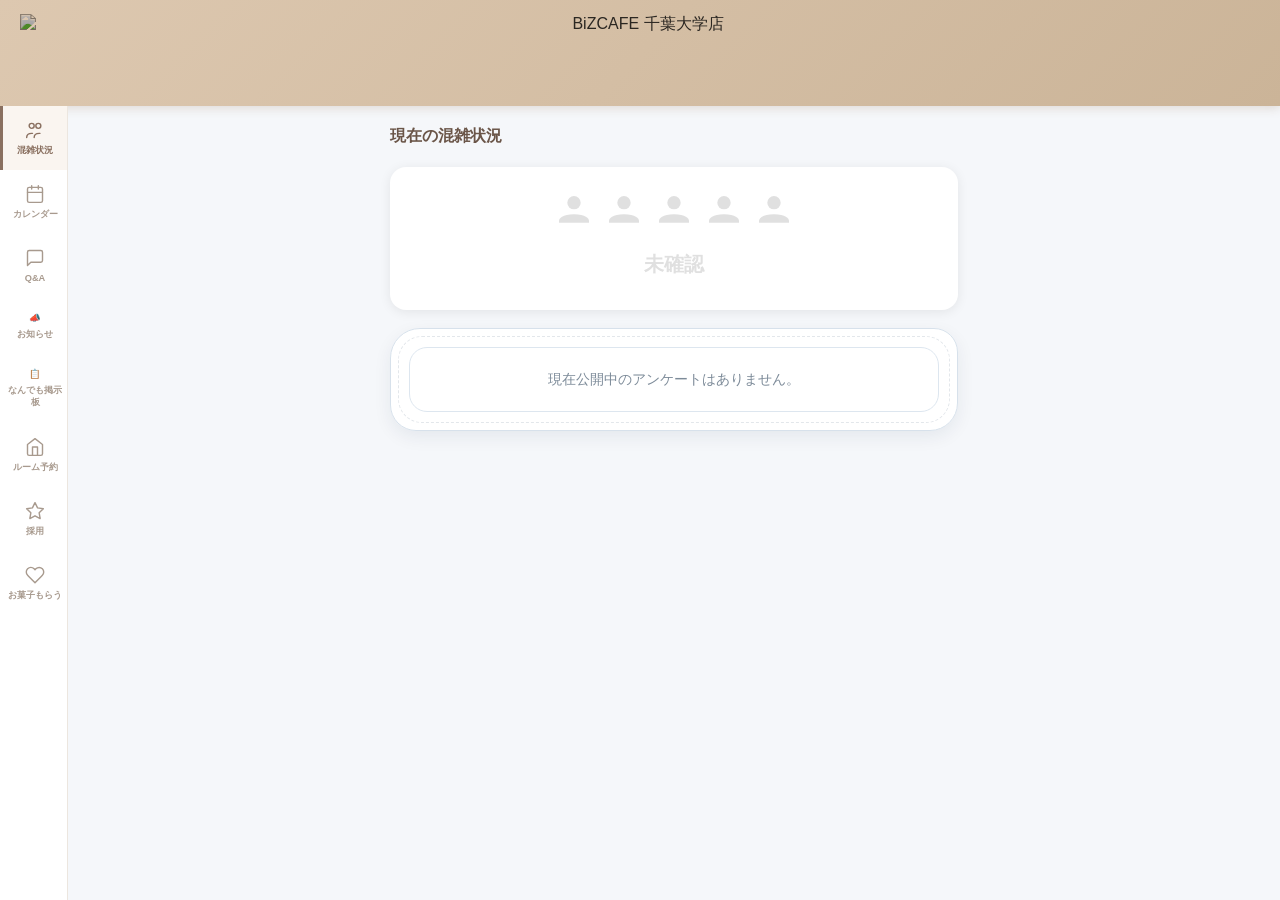
==== commit 4a1fd0ab: "お菓子もらうタブのページビュートラッキングを修正 onclick属性の直書きでtrackPageViewが呼ばれていなかった問題を修正。 applyCustomerTabLabels()内でoncli" ====
--- a/app/calendar/index.html
+++ b/app/calendar/index.html
@@ -1601,6 +1601,12 @@
       window.open('https://recruit.shirucafe.com/', '_blank');
     };
 
+    var sweetsTab = document.getElementById('tabBtnSweets');
+    if (sweetsTab) sweetsTab.onclick = function() {
+      trackPageView('sweets');
+      window.open('https://mcstudy.mynavi.jp/conts/shirucafe/sweets/index.html?utm_source=ig&utm_medium=social&utm_content=link_in_bio', '_blank');
+    };
+
     var heroKicker = document.querySelector('.corner-kicker');
     var heroTitle = document.querySelector('.corner-title');
     if (heroKicker) heroKicker.textContent = '参加できる、ゆるやかな相談スペース';
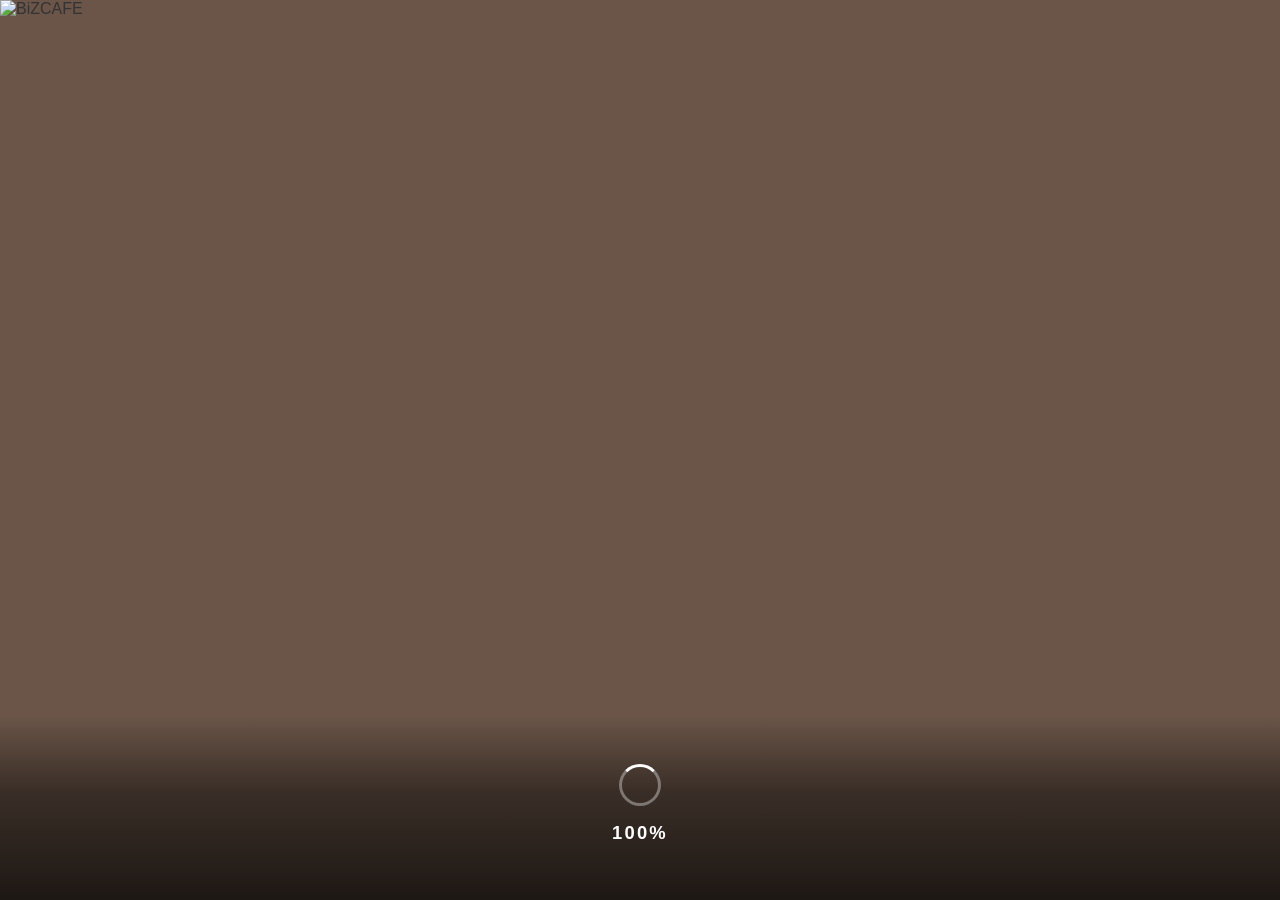
==== commit 56da6010: "知るパスポイント・特典・QR管理機能を追加 - 通常パスにスタンプ制度（MCS/パンフ/Meetup/Pickup）を追加 - 10スタンプでGOLD自動昇格 - GOLD特典（軽食×2回）をQR管理" ====
--- a/app/calendar/index.html
+++ b/app/calendar/index.html
@@ -1230,13 +1230,17 @@
       <svg viewBox="0 0 24 24"><path d="M3 9l9-7 9 7v11a2 2 0 0 1-2 2H5a2 2 0 0 1-2-2z"/><polyline points="9 22 9 12 15 12 15 22"/></svg>
       ルーム予約
     </button>
+    <button class="tab-btn" id="tabBtnSirupass" onclick="switchTab('sirupass')">
+      <svg viewBox="0 0 24 24"><rect x="2" y="6" width="20" height="12" rx="2"/><path d="M2 10h20M7 10v8"/></svg>
+      知るパス
+    </button>
     <button class="tab-btn" id="tabBtnRecruit" onclick="window.open('https://recruit.shirucafe.com/','_blank')">
       <svg viewBox="0 0 24 24"><polygon points="12 2 15.09 8.26 22 9.27 17 14.14 18.18 21.02 12 17.77 5.82 21.02 7 14.14 2 9.27 8.91 8.26 12 2"/></svg>
       採用
     </button>
     <button class="tab-btn" id="tabBtnSweets" onclick="window.open('https://mcstudy.mynavi.jp/conts/shirucafe/sweets/index.html?utm_source=ig&utm_medium=social&utm_content=link_in_bio','_blank')">
-      <svg viewBox="0 0 24 24"><path d="M20.84 4.61a5.5 5.5 0 0 0-7.78 0L12 5.67l-1.06-1.06a5.5 5.5 0 0 0-7.78 7.78l1.06 1.06L12 21.23l7.78-7.78 1.06-1.06a5.5 5.5 0 0 0 0-7.78z"/></svg>
-      お菓子もらう
+      <svg viewBox="0 0 24 24"><circle cx="12" cy="12" r="10"/><polygon points="10 8 16 12 10 16 10 8"/></svg>
+      動画視聴
     </button>
   </nav>
 
@@ -1555,10 +1559,204 @@
       </div>
     </div>
 
+    <!-- 知るパスパネル -->
+    <div class="tab-pane" id="paneSirupass">
+      <div style="max-width:480px;margin:0 auto;padding:20px 16px;">
+        <h2 style="font-size:1.1rem;font-weight:800;color:#1a3a5c;margin:0 0 4px;">🎫 知るパス</h2>
+        <p style="font-size:0.8rem;color:#888;margin:0 0 14px;">イベントに参加してポイントを貯め、GOLDを目指しましょう。</p>
+
+        <!-- QRスキャンボタン -->
+        <button onclick="openSirupassCamera()" style="width:100%;padding:14px;margin-bottom:16px;font-size:0.95rem;font-weight:800;background:linear-gradient(135deg,#6b4c35,#8a6448);color:#fff;border:none;border-radius:14px;cursor:pointer;display:flex;align-items:center;justify-content:center;gap:10px;box-shadow:0 4px 14px rgba(107,76,53,0.28);">
+          <svg viewBox="0 0 24 24" width="20" height="20" fill="none" stroke="currentColor" stroke-width="2" stroke-linecap="round" stroke-linejoin="round"><path d="M3 7V5a2 2 0 0 1 2-2h2M17 3h2a2 2 0 0 1 2 2v2M21 17v2a2 2 0 0 1-2 2h-2M7 21H5a2 2 0 0 1-2-2v-2"/><rect x="7" y="7" width="4" height="4" rx="1"/><rect x="13" y="7" width="4" height="4" rx="1"/><rect x="7" y="13" width="4" height="4" rx="1"/><path d="M13 13h1v1m2-1h1v1m-4 2h1v1m2-1h1v1"/></svg>
+          スタッフのQRをスキャン
+        </button>
+
+        <style>
+          .wallet-stack{display:flex;flex-direction:column;gap:8px;}
+          .wallet-card{border-radius:18px;overflow:hidden;box-shadow:0 4px 20px rgba(0,0,0,0.13);transition:box-shadow 0.3s;}
+          .wallet-card.wallet-active{box-shadow:0 8px 32px rgba(0,0,0,0.20);}
+          .wallet-header{min-height:62px;display:flex;align-items:center;padding:0 18px;gap:10px;cursor:pointer;color:#fff;user-select:none;-webkit-tap-highlight-color:transparent;}
+          .wallet-header-title{font-size:1rem;font-weight:800;flex:1;}
+          .wallet-header-badge{font-size:0.78rem;font-weight:700;opacity:0.95;white-space:nowrap;}
+          .wallet-chevron{flex-shrink:0;width:18px;height:18px;transition:transform 0.35s;}
+          .wallet-active .wallet-chevron{transform:rotate(90deg);}
+          .wallet-body{overflow:hidden;max-height:0;transition:max-height 0.4s cubic-bezier(0.4,0,0.2,1);}
+          .wallet-active .wallet-body{max-height:900px;}
+          .wallet-body-inner{padding:14px;}
+        </style>
+
+        <div class="wallet-stack">
+
+          <!-- 🎫 知るパス（通常） -->
+          <div class="wallet-card wallet-active" id="wc-standard">
+            <div class="wallet-header" onclick="selectWalletCard('standard')" style="background:linear-gradient(135deg,#3b1f0e,#6b3a2a);">
+              <div class="wallet-header-title">🎫 知るパス</div>
+              <div class="wallet-header-badge" id="wcBadge-standard">—</div>
+              <svg class="wallet-chevron" viewBox="0 0 20 20" fill="currentColor"><path fill-rule="evenodd" d="M7.293 14.707a1 1 0 010-1.414L10.586 10 7.293 6.707a1 1 0 011.414-1.414l4 4a1 1 0 010 1.414l-4 4a1 1 0 01-1.414 0z"/></svg>
+            </div>
+            <div class="wallet-body">
+              <div class="wallet-body-inner" style="background:linear-gradient(160deg,#fdf6ec,#f5e6d3);padding:0;">
+                <div id="sirupassCard-standard" style="display:none;">
+                  <!-- パスカード画像 -->
+                  <div style="border-bottom:1.5px dashed #c8a882;position:relative;">
+                    <img src="/sirupasu.png" alt="知るパス" style="width:100%;display:block;border-radius:0;">
+                    <div style="position:absolute;bottom:0;left:0;right:0;padding:12px 16px;background:linear-gradient(transparent,rgba(30,10,0,0.6));">
+                      <div id="sirupassId-standard" style="font-family:monospace;font-size:1.4rem;font-weight:900;color:#fff;letter-spacing:0.2em;text-shadow:0 1px 4px rgba(0,0,0,0.6);"></div>
+                      <div id="sirupassExpiry-standard" style="font-size:0.78rem;color:rgba(255,240,220,0.95);margin-top:2px;font-weight:600;"></div>
+                    </div>
+                  </div>
+                  <!-- スタンプカード -->
+                  <div style="padding:16px 14px 18px;">
+                    <div style="display:flex;align-items:center;justify-content:space-between;margin-bottom:12px;">
+                      <div>
+                        <div style="font-size:0.65rem;letter-spacing:0.18em;color:#8b5e3c;font-weight:700;text-transform:uppercase;">BizCAFÉ Stamp Card</div>
+                        <div style="font-size:0.72rem;color:#a07850;margin-top:1px;">10スタンプでGOLD昇格</div>
+                      </div>
+                      <svg viewBox="0 0 36 36" width="34" height="34" fill="none" xmlns="http://www.w3.org/2000/svg" style="opacity:0.35;">
+                        <path d="M11 17 C9 14 11 11 10 8" stroke="#6b3a2a" stroke-width="1.6" fill="none" stroke-linecap="round"/>
+                        <path d="M18 17 C16 14 18 11 17 8" stroke="#6b3a2a" stroke-width="1.6" fill="none" stroke-linecap="round"/>
+                        <rect x="7" y="18" width="18" height="14" rx="3" fill="#6b3a2a"/>
+                        <path d="M25 21 C31 21 31 29 25 29" stroke="#6b3a2a" stroke-width="2.5" fill="none" stroke-linecap="round"/>
+                        <ellipse cx="16" cy="19" rx="9" ry="2.5" fill="#a0632a"/>
+                        <ellipse cx="28" cy="34" rx="10" ry="2" fill="#6b3a2a" opacity="0.4"/>
+                      </svg>
+                    </div>
+                    <!-- スタンプグリッド -->
+                    <div id="sirupassStampGrid" style="display:grid;grid-template-columns:repeat(5,1fr);gap:7px;margin-bottom:10px;"></div>
+                    <div id="sirupassStampMsg" style="text-align:center;font-size:0.75rem;font-weight:700;color:#8b5e3c;min-height:1.2em;margin-bottom:10px;"></div>
+                    <!-- ポイント説明トグル -->
+                    <div style="border-top:1px dashed #c8a882;padding-top:10px;">
+                      <button onclick="(function(b){var d=document.getElementById('stampPointDetail');var open=d.style.display!=='none';d.style.display=open?'none':'block';b.textContent=open?'▶ ポイントのしくみ':'▼ ポイントのしくみ';})(this)" style="background:none;border:none;font-size:0.72rem;font-weight:700;color:#8b5e3c;cursor:pointer;padding:0;letter-spacing:0.05em;">▶ ポイントのしくみ</button>
+                      <div id="stampPointDetail" style="display:none;margin-top:8px;background:#fdf5ec;border-radius:10px;padding:10px 12px;">
+                        <div style="font-size:0.72rem;color:#6b3a2a;margin-bottom:6px;font-weight:700;">イベント参加でスタンプをゲット！</div>
+                        <div style="display:flex;flex-direction:column;gap:5px;">
+                          <div style="display:flex;justify-content:space-between;align-items:center;font-size:0.72rem;color:#5c3317;">
+                            <span style="display:flex;align-items:center;gap:4px;">
+                              <svg viewBox="0 0 24 24" width="13" height="13" fill="none" stroke="#5c3317" stroke-width="2" stroke-linecap="round" stroke-linejoin="round"><circle cx="12" cy="12" r="10"/><polygon points="10 8 16 12 10 16 10 8" fill="#5c3317" stroke="none"/></svg>
+                              MCS <span style="font-size:0.65rem;color:#8b5e3c;">動画視聴</span>
+                            </span>
+                            <span style="font-weight:800;color:#3b1f0e;">+1 スタンプ</span>
+                          </div>
+                          <div style="display:flex;justify-content:space-between;align-items:center;font-size:0.72rem;color:#5c3317;">
+                            <span style="display:flex;align-items:center;gap:4px;">
+                              <svg viewBox="0 0 24 24" width="13" height="13" fill="none" stroke="#5c3317" stroke-width="2" stroke-linecap="round" stroke-linejoin="round"><path d="M2 3h6a4 4 0 0 1 4 4v14a3 3 0 0 0-3-3H2z"/><path d="M22 3h-6a4 4 0 0 0-4 4v14a3 3 0 0 1 3-3h7z"/></svg>
+                              パンフレット <span style="font-size:0.65rem;color:#8b5e3c;">SHIRURU</span>
+                            </span>
+                            <span style="font-weight:800;color:#3b1f0e;">+2 スタンプ</span>
+                          </div>
+                          <div style="display:flex;justify-content:space-between;align-items:center;font-size:0.72rem;color:#5c3317;">
+                            <span style="display:flex;align-items:center;gap:4px;">
+                              <svg viewBox="0 0 24 24" width="13" height="13" fill="none" stroke="#5c3317" stroke-width="2" stroke-linecap="round" stroke-linejoin="round"><path d="M17 21v-2a4 4 0 0 0-4-4H5a4 4 0 0 0-4 4v2"/><circle cx="9" cy="7" r="4"/><path d="M23 21v-2a4 4 0 0 0-3-3.87"/><path d="M16 3.13a4 4 0 0 1 0 7.75"/></svg>
+                              Meetup
+                            </span>
+                            <span style="font-weight:800;color:#3b1f0e;">+5 スタンプ</span>
+                          </div>
+                          <div style="display:flex;justify-content:space-between;align-items:center;font-size:0.72rem;color:#5c3317;">
+                            <span style="display:flex;align-items:center;gap:4px;">
+                              <svg viewBox="0 0 24 24" width="13" height="13" fill="none" stroke="#5c3317" stroke-width="2" stroke-linecap="round" stroke-linejoin="round"><path d="M12 2L2 7l10 5 10-5-10-5z"/><path d="M2 17l10 5 10-5"/><path d="M2 12l10 5 10-5"/></svg>
+                              Pickup Meetup
+                            </span>
+                            <span style="font-weight:800;color:#3b1f0e;">+7 スタンプ</span>
+                          </div>
+                        </div>
+                        <div style="margin-top:8px;padding-top:7px;border-top:1px dashed #c8a882;font-size:0.7rem;color:#8b5e3c;text-align:center;">10スタンプ達成で <strong>知るパスGOLD</strong> に自動昇格 🥇</div>
+                      </div>
+                    </div>
+                  </div>
+                  <div id="sirupassExpiredBanner-standard" style="display:none;background:#c0392b;color:#fff;text-align:center;padding:10px;font-weight:700;font-size:0.85rem;">期限切れです。スタッフにお声がけください。</div>
+                </div>
+                <div id="sirupassNoId-standard" style="display:none;padding:16px;">
+                  <div style="background:#fff9f3;border:1.5px dashed #c8a882;border-radius:14px;padding:20px 14px;text-align:center;">
+                    <svg viewBox="0 0 48 48" width="52" height="52" fill="none" xmlns="http://www.w3.org/2000/svg" style="margin-bottom:8px;opacity:0.5;">
+                      <path d="M15 22 C12 18 15 14 13 10" stroke="#8b5e3c" stroke-width="2" fill="none" stroke-linecap="round"/>
+                      <path d="M24 22 C21 18 24 14 22 10" stroke="#8b5e3c" stroke-width="2" fill="none" stroke-linecap="round"/>
+                      <rect x="9" y="24" width="24" height="18" rx="4" fill="#8b5e3c"/>
+                      <path d="M33 28 C42 28 42 38 33 38" stroke="#8b5e3c" stroke-width="3.5" fill="none" stroke-linecap="round"/>
+                      <ellipse cx="21" cy="25" rx="12" ry="3.5" fill="#a07040"/>
+                    </svg>
+                    <div style="font-size:0.82rem;color:#8b5e3c;margin-bottom:12px;font-weight:600;">まだ登録されていません。<br>スタッフのQRをスキャンするか、IDを入力してください。</div>
+                    <input id="sirupassInput-standard" type="text" placeholder="例: A7K3P9" maxlength="6"
+                      style="width:150px;text-align:center;font-family:monospace;font-size:1.4rem;font-weight:900;letter-spacing:0.2em;text-transform:uppercase;border:2px solid #8b5e3c;border-radius:10px;padding:8px 10px;outline:none;background:#fffaf5;color:#3b1f0e;"
+                      oninput="this.value=this.value.toUpperCase()" onkeydown="if(event.key==='Enter')activateSirupassManual('standard')">
+                    <div id="sirupassInputMsg-standard" style="font-size:0.75rem;color:#c0392b;margin-top:4px;min-height:1.1em;"></div>
+                    <button onclick="activateSirupassManual('standard')" style="margin-top:10px;width:100%;padding:12px;font-size:0.9rem;font-weight:800;background:linear-gradient(135deg,#6b3a2a,#3b1f0e);color:#fff;border:none;border-radius:10px;cursor:pointer;letter-spacing:0.05em;">登録する</button>
+                  </div>
+                </div>
+                <div id="sirupassLoading-standard" style="text-align:center;padding:24px 0;color:#a07850;font-size:0.85rem;">読み込み中...</div>
+              </div>
+            </div>
+          </div>
+
+          <!-- 🥇 GOLD -->
+          <div class="wallet-card" id="wc-gold">
+            <div class="wallet-header" onclick="selectWalletCard('gold')" style="background:linear-gradient(135deg,#d4a017,#b8860b);">
+              <div class="wallet-header-title">🥇 GOLD</div>
+              <div class="wallet-header-badge" id="wcBadge-gold">—</div>
+              <svg class="wallet-chevron" viewBox="0 0 20 20" fill="currentColor"><path fill-rule="evenodd" d="M7.293 14.707a1 1 0 010-1.414L10.586 10 7.293 6.707a1 1 0 011.414-1.414l4 4a1 1 0 010 1.414l-4 4a1 1 0 01-1.414 0z"/></svg>
+            </div>
+            <div class="wallet-body">
+              <div class="wallet-body-inner">
+                <div id="sirupassCard-gold" style="display:none;">
+                  <div style="border-radius:14px;overflow:hidden;box-shadow:0 4px 20px rgba(212,160,23,0.3);position:relative;margin-bottom:10px;">
+                    <img src="/sirupasu-gold.png" alt="知るパスGOLD" style="width:100%;display:block;">
+                    <div style="position:absolute;bottom:0;left:0;right:0;padding:12px 16px;background:linear-gradient(transparent,rgba(0,0,0,0.55));">
+                      <div id="sirupassId-gold" style="font-family:monospace;font-size:1.4rem;font-weight:900;color:#fff;letter-spacing:0.2em;text-shadow:0 1px 4px rgba(0,0,0,0.5);"></div>
+                      <div id="sirupassExpiry-gold" style="font-size:0.78rem;color:rgba(255,255,255,0.9);margin-top:2px;font-weight:600;"></div>
+                    </div>
+                  </div>
+                  <div id="sirupassExpiredBanner-gold" style="display:none;background:#c0392b;color:#fff;text-align:center;padding:10px;border-radius:10px;font-weight:700;font-size:0.85rem;margin-bottom:8px;">期限切れです。スタッフにお声がけください。</div>
+                  <!-- 特典セクション -->
+                  <div style="background:linear-gradient(135deg,#fffbf0,#fff9e6);border:1.5px solid #d4a017;border-radius:14px;padding:14px 16px;margin-top:8px;">
+                    <div style="font-size:0.82rem;font-weight:800;color:#7a5800;margin-bottom:10px;text-align:center;">🎁 特典（軽食 × 2回）</div>
+                    <div id="sirupassBenefitGrid" style="display:flex;gap:24px;justify-content:center;"></div>
+                    <div id="sirupassBenefitMsg" style="font-size:0.75rem;color:#8b6000;text-align:center;margin-top:8px;"></div>
+                  </div>
+                </div>
+                <div id="sirupassNoId-gold" style="display:none;">
+                  <div style="background:#fffbf0;border:1.5px dashed #d4a017;border-radius:14px;padding:20px 14px;text-align:center;">
+                    <div style="font-size:0.82rem;color:#7a5800;margin-bottom:12px;">まだ登録されていません。<br>スタッフのQRをスキャンするか、IDを入力してください。</div>
+                    <input id="sirupassInput-gold" type="text" placeholder="例: A7K3P9" maxlength="6"
+                      style="width:150px;text-align:center;font-family:monospace;font-size:1.4rem;font-weight:900;letter-spacing:0.2em;text-transform:uppercase;border:2px solid #d4a017;border-radius:10px;padding:8px 10px;outline:none;"
+                      oninput="this.value=this.value.toUpperCase()" onkeydown="if(event.key==='Enter')activateSirupassManual('gold')">
+                    <div id="sirupassInputMsg-gold" style="font-size:0.75rem;color:#c0392b;margin-top:4px;min-height:1.1em;"></div>
+                    <button onclick="activateSirupassManual('gold')" style="margin-top:10px;width:100%;padding:12px;font-size:0.9rem;font-weight:800;background:linear-gradient(135deg,#d4a017,#b8860b);color:#fff;border:none;border-radius:10px;cursor:pointer;">登録する</button>
+                  </div>
+                </div>
+                <div id="sirupassLoading-gold" style="text-align:center;padding:24px 0;color:#888;font-size:0.85rem;">読み込み中...</div>
+              </div>
+            </div>
+          </div>
+
+        </div><!-- /.wallet-stack -->
+
+      </div>
+    </div>
+
+    <!-- addpoint モーダル -->
+    <div id="addpointOverlay" style="display:none;position:fixed;inset:0;background:rgba(0,0,0,0.55);z-index:9999;align-items:center;justify-content:center;padding:20px;">
+      <div style="background:#fff;border-radius:20px;padding:24px;width:100%;max-width:360px;box-shadow:0 8px 40px rgba(0,0,0,0.3);">
+        <div id="addpointTitle" style="font-size:1.1rem;font-weight:800;color:#1a3a5c;margin-bottom:4px;"></div>
+        <div id="addpointPts" style="font-size:0.82rem;color:#555;margin-bottom:16px;"></div>
+        <div id="addpointBody"></div>
+        <button onclick="closeAddpointOverlay()" style="margin-top:14px;width:100%;padding:12px;background:#f7f9fc;border:1px solid #c9d3df;border-radius:10px;font-size:0.9rem;font-weight:700;color:#555;cursor:pointer;">閉じる</button>
+      </div>
+    </div>
+
+    <!-- benefit モーダル -->
+    <div id="benefitOverlay" style="display:none;position:fixed;inset:0;background:rgba(0,0,0,0.55);z-index:9999;align-items:center;justify-content:center;padding:20px;">
+      <div style="background:#fff;border-radius:20px;padding:24px;width:100%;max-width:360px;box-shadow:0 8px 40px rgba(0,0,0,0.3);">
+        <div style="font-size:1.1rem;font-weight:800;color:#7a5800;margin-bottom:4px;">🎁 特典（軽食）</div>
+        <div style="font-size:0.82rem;color:#555;margin-bottom:16px;">知るパスGOLDの軽食特典を使用します</div>
+        <div id="benefitBody"></div>
+        <button onclick="closeBenefitOverlay()" style="margin-top:14px;width:100%;padding:12px;background:#f7f9fc;border:1px solid #c9d3df;border-radius:10px;font-size:0.9rem;font-weight:700;color:#555;cursor:pointer;">閉じる</button>
+      </div>
+    </div>
+
   </div><!-- /.tab-content -->
 </div><!-- /.app-layout -->
 
 <script src="corner_data.js"></script>
+<script src="https://cdn.jsdelivr.net/npm/jsqr@1.4.0/dist/jsQR.js"></script>
 <script>
   var GAS_API_URL = '/api/gas';
 
@@ -1625,8 +1823,460 @@
       qa: 'qa',
       board: 'notices',
       corner: 'free_board',
-      recruit: 'recruit'
+      recruit: 'recruit',
+      sirupass: 'sirupass'
     }[name] || 'calendar';
+  }
+
+  // ===== 知るパス（通常・GOLD 2枚管理） =====
+  var SIRUPASS_LS = {
+    standard: 'bizcafe_shiru_pass_standard',
+    gold:     'bizcafe_shiru_pass_gold'
+  };
+
+  // 旧キーからの移行（初回のみ）
+  (function() {
+    var oldId = localStorage.getItem('bizcafe_shiru_pass_id');
+    if (!oldId) return;
+    // 旧IDを検証して種別に振り分け
+    fetch(GAS_API_URL + '?page=calendar&action=shiruPassValidate&id=' + encodeURIComponent(oldId))
+      .then(function(r) { return r.json(); })
+      .then(function(data) {
+        var type = data.type || 'standard';
+        if (!localStorage.getItem(SIRUPASS_LS[type])) {
+          try { localStorage.setItem(SIRUPASS_LS[type], oldId); } catch(e) {}
+        }
+        localStorage.removeItem('bizcafe_shiru_pass_id');
+      })
+      .catch(function() {});
+  })();
+
+  // QRスキャン時のURLパラメータを確認（ページ読み込み時に一度だけ処理）
+  (function() {
+    var params = new URLSearchParams(window.location.search);
+    var qrType   = params.get('sirupass');
+    var addPoint      = params.get('addpoint');
+    var addPointToken = params.get('t') || '';
+
+    if (window.history && window.history.replaceState) {
+      window.history.replaceState({}, '', window.location.pathname);
+    }
+
+    var benefitParam = params.get('benefit');
+    if (qrType === 'standard' || qrType === 'gold') {
+      localStorage.removeItem(SIRUPASS_LS[qrType]);
+      doActivateSirupass_(qrType, params.get('t') || '');
+    } else if (addPoint) {
+      setTimeout(function() {
+        switchTab('sirupass');
+        openAddpointOverlay(addPoint, addPointToken);
+      }, 300);
+    } else if (benefitParam === 'meal') {
+      setTimeout(function() {
+        switchTab('sirupass');
+        openBenefitOverlay(params.get('t') || '');
+      }, 300);
+    }
+  })();
+
+  function doActivateSirupass_(type, token) {
+    showPassSection(type, 'loading');
+    setTimeout(function() { switchTab('sirupass'); }, 100);
+    var url = GAS_API_URL + '?page=calendar&action=shiruPassActivate&type=' + encodeURIComponent(type);
+    if (token) url += '&t=' + encodeURIComponent(token);
+    fetch(url)
+      .then(function(r) { return r.json(); })
+      .then(function(data) {
+        if (!data.ok) {
+          if (data.error === 'invalid_token') {
+            showPassSection(type, 'noId');
+            var body = document.getElementById('sirupassBody' + (type === 'gold' ? 'Gold' : 'Std'));
+            if (body) body.innerHTML = '<div style="color:#c0392b;font-size:0.85rem;text-align:center;padding:16px;">このQRコードは期限切れです。<br>スタッフに新しいQRを表示してもらってください。</div>';
+            return;
+          }
+          showPassSection(type, 'noId'); return;
+        }
+        try { localStorage.setItem(SIRUPASS_LS[type], data.id); } catch(e) {}
+        renderPassCard(type, data.id, { valid: true, expiry: data.expiry, type: type });
+      })
+      .catch(function() { showPassSection(type, 'noId'); });
+  }
+
+  // ===== ウォレット スタック =====
+  function selectWalletCard(name) {
+    ['standard', 'gold'].forEach(function(n) {
+      var card = document.getElementById('wc-' + n);
+      if (card) card.classList.toggle('wallet-active', n === name);
+    });
+  }
+
+  function loadSirupassTab() {
+    ['standard', 'gold'].forEach(function(type) {
+      var savedId = localStorage.getItem(SIRUPASS_LS[type]) || '';
+      if (!savedId) { showPassSection(type, 'noId'); return; }
+      showPassSection(type, 'loading');
+      fetch(GAS_API_URL + '?page=calendar&action=shiruPassValidate&id=' + encodeURIComponent(savedId))
+        .then(function(r) { return r.json(); })
+        .then(function(data) { renderPassCard(type, savedId, data); })
+        .catch(function() { renderPassCard(type, savedId, { valid: false, reason: 'error' }); });
+    });
+  }
+
+  function showPassSection(type, section) {
+    document.getElementById('sirupassCard-'    + type).style.display    = section === 'card'    ? '' : 'none';
+    document.getElementById('sirupassNoId-'    + type).style.display    = section === 'noId'   ? '' : 'none';
+    document.getElementById('sirupassLoading-' + type).style.display    = section === 'loading' ? '' : 'none';
+    // バッジ更新
+    var badge = document.getElementById('wcBadge-' + type);
+    if (!badge) return;
+    if (section === 'loading') badge.textContent = '読み込み中…';
+    if (section === 'noId')    badge.textContent = '未登録';
+  }
+
+  function renderPassCard(type, id, data) {
+    document.getElementById('sirupassId-' + type).textContent = id.toUpperCase();
+    var expiryEl  = document.getElementById('sirupassExpiry-' + type);
+    var expiredEl = document.getElementById('sirupassExpiredBanner-' + type);
+    var badge     = document.getElementById('wcBadge-' + type);
+    if (data.valid) {
+      expiryEl.textContent = '有効期限: ' + data.expiry + ' まで';
+      expiredEl.style.display = 'none';
+      if (badge) badge.textContent = data.expiry + ' まで';
+    } else if (data.reason === 'expired') {
+      expiryEl.textContent = data.expiry + ' 期限切れ';
+      expiredEl.style.display = '';
+      if (badge) badge.textContent = '期限切れ';
+    } else {
+      expiryEl.textContent = '';
+      expiredEl.textContent = 'IDが見つかりません。確認してください。';
+      expiredEl.style.display = '';
+      if (badge) badge.textContent = 'ID不明';
+    }
+    showPassSection(type, 'card');
+    if (type === 'standard') {
+      renderStamps(data.points || 0);
+    }
+    if (type === 'gold') {
+      renderBenefits(data.benefitsUsed !== undefined ? data.benefitsUsed : 0);
+    }
+  }
+
+  var COFFEE_CUP_SVG_FILLED = '<svg viewBox="0 0 36 36" width="28" height="28" fill="none" xmlns="http://www.w3.org/2000/svg"><path d="M12 11 C10.5 8.5 12 6 11 3.5" stroke="rgba(255,220,180,0.8)" stroke-width="1.6" fill="none" stroke-linecap="round"/><path d="M18 11 C16.5 8.5 18 6 17 3.5" stroke="rgba(255,220,180,0.8)" stroke-width="1.6" fill="none" stroke-linecap="round"/><rect x="6" y="13" width="20" height="16" rx="3.5" fill="rgba(255,240,210,0.95)"/><path d="M26 16.5 C33 16.5 33 25.5 26 25.5" stroke="rgba(255,240,210,0.95)" stroke-width="2.8" fill="none" stroke-linecap="round"/><ellipse cx="16" cy="14.5" rx="10" ry="3" fill="rgba(255,230,190,0.7)"/><path d="M10 14 Q13 12 16 14 Q19 12 22 14" stroke="rgba(255,255,255,0.6)" stroke-width="1.2" fill="none" stroke-linecap="round"/></svg>';
+  var COFFEE_CUP_SVG_EMPTY  = '<svg viewBox="0 0 36 36" width="24" height="24" fill="none" xmlns="http://www.w3.org/2000/svg"><path d="M12 11 C10.5 8.5 12 6 11 3.5" stroke="#c8a882" stroke-width="1.4" fill="none" stroke-linecap="round"/><path d="M18 11 C16.5 8.5 18 6 17 3.5" stroke="#c8a882" stroke-width="1.4" fill="none" stroke-linecap="round"/><rect x="6" y="13" width="20" height="16" rx="3.5" stroke="#c8a882" stroke-width="1.4" fill="none"/><path d="M26 16.5 C32 16.5 32 25.5 26 25.5" stroke="#c8a882" stroke-width="2.2" fill="none" stroke-linecap="round"/><ellipse cx="16" cy="14.5" rx="10" ry="3" stroke="#c8a882" stroke-width="1" fill="none"/></svg>';
+
+  function renderStamps(pts) {
+    var grid = document.getElementById('sirupassStampGrid');
+    var msg  = document.getElementById('sirupassStampMsg');
+    var badge = document.getElementById('wcBadge-standard');
+    if (!grid) return;
+    var html = '';
+    for (var i = 0; i < 10; i++) {
+      if (i < pts) {
+        html += '<div style="aspect-ratio:1;border-radius:50%;background:radial-gradient(circle at 35% 35%,#a0632a,#5c2d0e);display:flex;align-items:center;justify-content:center;box-shadow:0 3px 10px rgba(91,45,14,0.4),inset 0 1px 2px rgba(255,220,160,0.3);">' + COFFEE_CUP_SVG_FILLED + '</div>';
+      } else {
+        html += '<div style="aspect-ratio:1;border-radius:50%;background:#fdf0e0;border:1.8px dashed #c8a882;display:flex;align-items:center;justify-content:center;">' + COFFEE_CUP_SVG_EMPTY + '</div>';
+      }
+    }
+    grid.innerHTML = html;
+    var remaining = Math.max(0, 10 - pts);
+    if (msg) {
+      if (pts >= 10) {
+        msg.textContent = '🎉 おめでとう！GOLDへの昇格条件達成！';
+        msg.style.color = '#7a5800';
+      } else {
+        msg.textContent = 'あと ' + remaining + ' スタンプでGOLD昇格';
+        msg.style.color = '#8b5e3c';
+      }
+    }
+    if (badge) badge.textContent = pts + ' / 10';
+  }
+
+  // ===== 特典（軽食）=====
+  var FOOD_SVG_AVAIL = '<svg viewBox="0 0 44 44" width="44" height="44" xmlns="http://www.w3.org/2000/svg">'
+    + '<ellipse cx="22" cy="15" rx="15" ry="5.5" fill="#f5c842"/>'
+    + '<path d="M7 15 Q7 8 22 8 Q37 8 37 15" fill="#e8a000"/>'
+    + '<circle cx="17" cy="12" r="1.2" fill="rgba(255,255,255,0.75)"/>'
+    + '<circle cx="22" cy="11" r="1.2" fill="rgba(255,255,255,0.75)"/>'
+    + '<circle cx="27" cy="12" r="1.2" fill="rgba(255,255,255,0.75)"/>'
+    + '<rect x="8" y="19" width="28" height="3.5" rx="1.8" fill="#5cb85c"/>'
+    + '<rect x="10" y="22" width="24" height="2.5" rx="1.2" fill="#e53935"/>'
+    + '<rect x="7" y="24" width="30" height="8" rx="4" fill="#f5c842"/>'
+    + '<rect x="7" y="29" width="30" height="3" rx="2" fill="#e8a000"/>'
+    + '</svg>';
+
+  var FOOD_SVG_USED = '<svg viewBox="0 0 44 44" width="44" height="44" xmlns="http://www.w3.org/2000/svg">'
+    + '<ellipse cx="22" cy="15" rx="15" ry="5.5" fill="#ccc"/>'
+    + '<path d="M7 15 Q7 8 22 8 Q37 8 37 15" fill="#bbb"/>'
+    + '<rect x="8" y="19" width="28" height="3.5" rx="1.8" fill="#aaa"/>'
+    + '<rect x="10" y="22" width="24" height="2.5" rx="1.2" fill="#bbb"/>'
+    + '<rect x="7" y="24" width="30" height="8" rx="4" fill="#ccc"/>'
+    + '<rect x="7" y="29" width="30" height="3" rx="2" fill="#bbb"/>'
+    + '<circle cx="22" cy="22" r="12" fill="rgba(39,174,96,0.88)"/>'
+    + '<polyline points="15,22 20,27 30,16" stroke="#fff" stroke-width="3.5" stroke-linecap="round" stroke-linejoin="round" fill="none"/>'
+    + '</svg>';
+
+  function renderBenefits(used) {
+    var grid = document.getElementById('sirupassBenefitGrid');
+    var msg  = document.getElementById('sirupassBenefitMsg');
+    if (!grid) return;
+    var html = '';
+    for (var i = 0; i < 2; i++) {
+      if (i < used) {
+        html += '<div style="display:flex;flex-direction:column;align-items:center;gap:4px;">'
+          + '<div style="width:56px;height:56px;border-radius:50%;background:#e8f5e9;border:2px solid #27ae60;display:flex;align-items:center;justify-content:center;">' + FOOD_SVG_USED + '</div>'
+          + '<div style="font-size:0.68rem;color:#27ae60;font-weight:700;">使用済み</div>'
+          + '</div>';
+      } else {
+        html += '<div style="display:flex;flex-direction:column;align-items:center;gap:4px;">'
+          + '<div style="width:56px;height:56px;border-radius:50%;background:#fffbf0;border:2px dashed #d4a017;display:flex;align-items:center;justify-content:center;">' + FOOD_SVG_AVAIL + '</div>'
+          + '<div style="font-size:0.68rem;color:#8b6000;font-weight:700;">未使用</div>'
+          + '</div>';
+      }
+    }
+    grid.innerHTML = html;
+    if (msg) {
+      var remaining = 2 - used;
+      if (remaining <= 0) {
+        msg.textContent = '特典はすべて使用済みです';
+        msg.style.color = '#888';
+      } else {
+        msg.textContent = 'あと ' + remaining + ' 回使用できます';
+        msg.style.color = '#8b6000';
+      }
+    }
+  }
+
+  function openBenefitOverlay(token) {
+    var overlay = document.getElementById('benefitOverlay');
+    var body    = document.getElementById('benefitBody');
+    if (!overlay) return;
+    overlay.style.display = 'flex';
+    var goldId = localStorage.getItem(SIRUPASS_LS.gold) || '';
+    if (goldId) {
+      doUseBenefit_(goldId, token || '', body);
+    } else {
+      showBenefitIdForm(token || '', body);
+    }
+  }
+
+  function closeBenefitOverlay() {
+    var overlay = document.getElementById('benefitOverlay');
+    if (overlay) overlay.style.display = 'none';
+  }
+
+  function showBenefitIdForm(token, body) {
+    if (!body) return;
+    body.innerHTML =
+      '<div style="font-size:0.82rem;color:#7a5800;margin-bottom:10px;">GOLDパスのIDを入力してください</div>'
+      + '<input id="benefitIdInput" type="text" maxlength="6" placeholder="例: A7K3P9"'
+      + ' style="width:100%;text-align:center;font-family:monospace;font-size:1.6rem;font-weight:900;letter-spacing:0.2em;text-transform:uppercase;border:2px solid #d4a017;border-radius:10px;padding:10px;box-sizing:border-box;outline:none;"'
+      + ' oninput="this.value=this.value.toUpperCase()">'
+      + '<div id="benefitIdMsg" style="font-size:0.75rem;color:#c0392b;margin-top:4px;min-height:1.1em;"></div>'
+      + '<button onclick="submitBenefitId(\'' + (token||'') + '\')" style="margin-top:10px;width:100%;padding:14px;font-size:1rem;font-weight:800;background:linear-gradient(135deg,#d4a017,#b8860b);color:#fff;border:none;border-radius:10px;cursor:pointer;">🎁 特典を使用する</button>';
+  }
+
+  function submitBenefitId(token) {
+    var input = document.getElementById('benefitIdInput');
+    var msg   = document.getElementById('benefitIdMsg');
+    if (!input) return;
+    var val = input.value.trim().toUpperCase();
+    if (val.length < 6) { if (msg) msg.textContent = 'IDは6文字で入力してください'; return; }
+    try { localStorage.setItem(SIRUPASS_LS.gold, val); } catch(e) {}
+    doUseBenefit_(val, token, document.getElementById('benefitBody'));
+  }
+
+  function doUseBenefit_(goldId, token, body) {
+    if (body) body.innerHTML = '<div style="text-align:center;padding:20px;color:#888;">処理中...</div>';
+    var url = GAS_API_URL + '?page=calendar&action=shiruPassUseBenefit&id=' + encodeURIComponent(goldId) + '&t=' + encodeURIComponent(token);
+    fetch(url)
+      .then(function(r) { return r.json(); })
+      .then(function(data) {
+        if (!body) return;
+        if (data.ok) {
+          var remaining = data.remaining;
+          body.innerHTML =
+            '<div style="text-align:center;">'
+            + '<div style="font-size:2.5rem;margin-bottom:8px;">🎉</div>'
+            + '<div style="font-size:1rem;font-weight:800;color:#27ae60;margin-bottom:6px;">特典を使用しました！</div>'
+            + '<div style="font-size:0.85rem;color:#555;">残り ' + remaining + ' 回使用できます</div>'
+            + '</div>';
+          renderBenefits(data.used);
+        } else {
+          var errMsgs = {
+            invalid_token: 'QRコードが期限切れです。スタッフに新しいQRを表示してもらってください。',
+            not_gold:      'このIDは知るパスGOLDではありません。',
+            not_activated: 'パスがまだ有効化されていません。',
+            expired:       'パスの有効期限が切れています。',
+            all_used:      '特典はすでにすべて使用済みです。',
+            not_found:     'IDが見つかりません。確認してください。'
+          };
+          body.innerHTML =
+            '<div style="text-align:center;">'
+            + '<div style="font-size:2rem;margin-bottom:8px;">😢</div>'
+            + '<div style="font-size:0.88rem;color:#c0392b;">' + (errMsgs[data.error] || 'エラーが発生しました') + '</div>'
+            + '</div>';
+        }
+      })
+      .catch(function() {
+        if (body) body.innerHTML = '<div style="text-align:center;color:#c0392b;font-size:0.85rem;">通信エラーが発生しました</div>';
+      });
+  }
+
+  // ===== addpoint モーダル =====
+  var ADD_POINT_INFO = {
+    mcs:     { label: 'MCS',          pts: 1, color: '#1a3a5c' },
+    shiruru: { label: 'パンフレット',   pts: 2, color: '#7b3fe4' },
+    meetup:  { label: 'Meetup',        pts: 5, color: '#166534' },
+    pickup:  { label: 'Pickup Meetup', pts: 7, color: '#9a3412' }
+  };
+
+  function openAddpointOverlay(pointType, token) {
+    var info = ADD_POINT_INFO[pointType];
+    if (!info) return;
+    var overlay = document.getElementById('addpointOverlay');
+    var title   = document.getElementById('addpointTitle');
+    var ptsEl   = document.getElementById('addpointPts');
+    var body    = document.getElementById('addpointBody');
+    if (!overlay) return;
+    if (title) title.textContent = info.label + ' 参加ポイント';
+    if (ptsEl) ptsEl.textContent = '+' + info.pts + 'p 付与されます';
+    overlay.style.display = 'flex';
+    var stdId = localStorage.getItem(SIRUPASS_LS.standard) || '';
+    if (stdId) {
+      doAddpointFetch(pointType, stdId, token || '', info, body, false);
+    } else {
+      showAddpointIdForm(pointType, token || '', info, body);
+    }
+  }
+
+  function showAddpointIdForm(pointType, token, info, body) {
+    if (!body) return;
+    body.innerHTML =
+      '<div style="background:#fdf6ec;border:1.5px solid #c8a882;border-radius:12px;padding:14px;">' +
+      '<div style="font-size:0.82rem;color:#6b3a2a;margin-bottom:10px;font-weight:600;">カードのIDを入力してください</div>' +
+      '<input id="addpointIdInput" type="text" placeholder="例: A7K3P9" maxlength="6" ' +
+        'style="width:100%;text-align:center;font-family:monospace;font-size:1.4rem;font-weight:900;letter-spacing:0.2em;text-transform:uppercase;border:2px solid #8b5e3c;border-radius:10px;padding:10px;outline:none;background:#fffaf5;color:#3b1f0e;box-sizing:border-box;" ' +
+        'oninput="this.value=this.value.toUpperCase()">' +
+      '<div id="addpointIdMsg" style="font-size:0.75rem;color:#c0392b;min-height:1.2em;margin-top:4px;"></div>' +
+      '<button onclick="submitAddpointId(\'' + pointType + '\',\'' + token + '\')" ' +
+        'style="margin-top:8px;width:100%;padding:12px;font-size:0.92rem;font-weight:800;background:linear-gradient(135deg,#6b3a2a,#3b1f0e);color:#fff;border:none;border-radius:10px;cursor:pointer;">スタンプを押す ☕</button>' +
+      '</div>';
+    setTimeout(function() {
+      var inp = document.getElementById('addpointIdInput');
+      if (inp) inp.focus();
+    }, 100);
+  }
+
+  function submitAddpointId(pointType, token) {
+    var inp  = document.getElementById('addpointIdInput');
+    var msg  = document.getElementById('addpointIdMsg');
+    var body = document.getElementById('addpointBody');
+    var val  = (inp ? inp.value : '').trim().toUpperCase();
+    if (!val || val.length !== 6) { if (msg) msg.textContent = '6桁のIDを入力してください'; return; }
+    if (msg) msg.textContent = '';
+    var info = ADD_POINT_INFO[pointType];
+    doAddpointFetch(pointType, val, token || '', info, body);
+  }
+
+  function doAddpointFetch(pointType, id, token, info, body) {
+    if (body) body.innerHTML = '<div style="text-align:center;padding:12px 0;color:#8b5e3c;font-size:0.85rem;">☕ スタンプ処理中...</div>';
+    fetch(GAS_API_URL + '?page=calendar&action=shiruPassAddPoint&id=' + encodeURIComponent(id) + '&pointType=' + encodeURIComponent(pointType) + '&t=' + encodeURIComponent(token))
+      .then(function(r) { return r.json(); })
+      .then(function(data) {
+        if (data.ok) {
+          try { localStorage.setItem(SIRUPASS_LS.standard, id); } catch(e) {}
+          var pct = Math.min(100, Math.round(data.points / 10 * 100));
+          var remaining = Math.max(0, 10 - data.points);
+          if (data.upgraded && data.goldId) {
+            // 10スタンプ達成 → GOLD自動昇格
+            try { localStorage.setItem(SIRUPASS_LS.gold, data.goldId); } catch(e) {}
+            if (body) body.innerHTML =
+              '<div style="background:linear-gradient(135deg,#fff9e6,#fff3cc);border:2px solid #d4a017;border-radius:14px;padding:20px;text-align:center;">' +
+              '<div style="font-size:2.8rem;margin-bottom:6px;">🥇</div>' +
+              '<div style="font-size:1.4rem;font-weight:900;color:#7a5800;margin-bottom:4px;">GOLDに昇格しました！</div>' +
+              '<div style="font-size:0.85rem;color:#8b6000;margin-bottom:12px;">新しいGOLD IDが発行されました</div>' +
+              '<div style="font-family:monospace;font-size:2rem;font-weight:900;color:#7a5800;letter-spacing:0.2em;background:#fff9e6;border:2px solid #d4a017;border-radius:10px;padding:10px;">' + data.goldId + '</div>' +
+              '<div style="font-size:0.78rem;color:#8b6000;margin-top:8px;">有効期限: ' + data.goldExpiry + ' まで</div>' +
+              '<div style="font-size:0.75rem;color:#a07800;margin-top:6px;">知るパスタブのGOLDカードに自動で登録されました</div>' +
+              '</div>';
+            renderStamps(data.points);
+            renderPassCard('gold', data.goldId, { valid: true, expiry: data.goldExpiry, type: 'gold', points: 0 });
+          } else {
+            var goalMsg = remaining > 0 ? 'あと ' + remaining + ' スタンプでGOLD昇格' : '🎉 GOLD昇格条件達成！';
+            if (body) body.innerHTML =
+              '<div style="background:linear-gradient(135deg,#fdf6ec,#f5e6d3);border:2px solid #c8a882;border-radius:14px;padding:18px;text-align:center;">' +
+              '<div style="font-size:2.6rem;margin-bottom:4px;">☕</div>' +
+              '<div style="font-size:1.8rem;font-weight:900;color:' + info.color + ';margin-bottom:2px;">+' + data.added + 'p</div>' +
+              '<div style="font-size:0.82rem;color:#6b3a2a;margin-bottom:10px;">スタンプを押しました！</div>' +
+              '<div style="background:#e8d5b7;border-radius:99px;height:10px;overflow:hidden;margin-bottom:8px;">' +
+              '<div style="height:100%;background:linear-gradient(90deg,#6b3a2a,#a07040);border-radius:99px;width:' + pct + '%;transition:width 0.6s;"></div></div>' +
+              '<div style="font-size:0.85rem;font-weight:700;color:#3b1f0e;">' + data.points + ' / 10 スタンプ</div>' +
+              '<div style="font-size:0.75rem;color:#8b5e3c;margin-top:4px;">' + goalMsg + '</div>' +
+              '</div>';
+            renderStamps(data.points);
+          }
+        } else {
+          var errMsg = data.error === 'invalid_token' ? 'QRコードの有効期限が切れています。スタッフに新しいQRコードを表示してもらってください。'
+            : data.error === 'not_found' ? 'IDが見つかりません。カードを確認してください。'
+            : data.error === 'not_standard' ? 'このIDはGOLD用です。通常パスのIDを入力してください。'
+            : 'エラーが発生しました';
+          if (body) body.innerHTML =
+            '<div style="background:#fef2f2;border:1.5px solid #fecaca;border-radius:12px;padding:14px;font-size:0.85rem;color:#c0392b;text-align:center;">' + errMsg + '</div>';
+          if (data.error !== 'invalid_token') {
+            setTimeout(function() { showAddpointIdForm(pointType, token, info, body); }, 2500);
+          }
+        }
+      })
+      .catch(function() {
+        if (body) body.innerHTML =
+          '<div style="background:#fef2f2;border:1.5px solid #fecaca;border-radius:12px;padding:14px;font-size:0.85rem;color:#c0392b;text-align:center;">通信エラーが発生しました。再度お試しください。</div>';
+        setTimeout(function() { showAddpointIdForm(pointType, token, info, body); }, 2500);
+      });
+  }
+
+  function closeAddpointOverlay() {
+    var overlay = document.getElementById('addpointOverlay');
+    if (overlay) overlay.style.display = 'none';
+  }
+
+  function activateSirupassManual(type) {
+    var input = document.getElementById('sirupassInput-' + type);
+    var msgEl = document.getElementById('sirupassInputMsg-' + type);
+    var val = (input.value || '').trim().toUpperCase();
+    if (!val || val.length !== 6) { msgEl.textContent = '6桁のIDを入力してください。'; return; }
+    msgEl.textContent = '';
+    input.disabled = true;
+    fetch(GAS_API_URL + '?page=calendar&action=shiruPassValidate&id=' + encodeURIComponent(val))
+      .then(function(r) { return r.json(); })
+      .then(function(data) {
+        input.disabled = false;
+        if (data.reason === 'not_found') { msgEl.textContent = 'IDが見つかりません。カードのIDを確認してください。'; return; }
+        // 種別ミスマッチチェック
+        var resultType = data.type || 'standard';
+        if (resultType !== type) {
+          var label = resultType === 'gold' ? '知るパスGOLD' : '知るパス';
+          msgEl.textContent = 'このIDは「' + label + '」用です。';
+          return;
+        }
+        try { localStorage.setItem(SIRUPASS_LS[type], val); } catch(e) {}
+        renderPassCard(type, val, data);
+      })
+      .catch(function() { input.disabled = false; msgEl.textContent = '通信エラーが発生しました。再度お試しください。'; });
+  }
+
+  function changeSirupassId(type) {
+    localStorage.removeItem(SIRUPASS_LS[type]);
+    var inputEl = document.getElementById('sirupassInput-' + type);
+    if (inputEl) inputEl.value = '';
+    showPassSection(type, 'noId');
+  }
+
+  // ルーム予約フォーム自動入力用（通常→GOLDの優先）
+  function getSirupassIdForRoom() {
+    return localStorage.getItem(SIRUPASS_LS.standard)
+      || localStorage.getItem(SIRUPASS_LS.gold)
+      || localStorage.getItem('bizcafe_shiru_pass_id')
+      || '';
   }
 
   function trackPageView(pageKey) {
@@ -1642,8 +2292,8 @@
   function switchTab(name) {
     document.querySelectorAll('.tab-btn').forEach(function(b) { b.classList.remove('active'); });
     document.querySelectorAll('.tab-pane').forEach(function(p) { p.classList.remove('active'); });
-    var btnId  = { congestion: 'Congestion', calendar: 'Calendar', qa: 'QA', board: 'Board', corner: 'Corner', room: 'Room' }[name];
-    var paneId = { congestion: 'Congesion',  calendar: 'Calendar', qa: 'QA', board: 'Board', corner: 'Corner', room: 'Room' }[name];
+    var btnId  = { congestion: 'Congestion', calendar: 'Calendar', qa: 'QA', board: 'Board', corner: 'Corner', room: 'Room', sirupass: 'Sirupass' }[name];
+    var paneId = { congestion: 'Congesion',  calendar: 'Calendar', qa: 'QA', board: 'Board', corner: 'Corner', room: 'Room', sirupass: 'Sirupass' }[name];
     
     var targetBtn = document.getElementById('tabBtn' + btnId);
     if(targetBtn) targetBtn.classList.add('active');
@@ -1671,6 +2321,9 @@
       }
       loadCornerQuestions();
     }
+
+    if (name === 'sirupass') { loadSirupassTab(); }
+
     trackPageView(getCurrentPageViewKey(name));
   }
 
@@ -3236,7 +3889,9 @@
                 if (data.valid) {
                   passMsg.textContent = '✅ 有効です（有効期限: ' + data.expiry + '）';
                   passMsg.style.color = '#28a745';
-                  try { localStorage.setItem('bizcafe_shiru_pass_id', v); } catch(e) {}
+                  var saveType = data.type || 'standard';
+                  var saveKey = (typeof SIRUPASS_LS !== 'undefined' && SIRUPASS_LS[saveType]) ? SIRUPASS_LS[saveType] : 'bizcafe_shiru_pass_' + saveType;
+                  try { localStorage.setItem(saveKey, v); } catch(e) {}
                 } else {
                   var msgs = { not_found: '❌ IDが見つかりません', expired: '❌ 有効期限切れです' };
                   passMsg.textContent = msgs[data.reason] || '❌ 無効なIDです';
@@ -3316,7 +3971,7 @@
     var passEl = document.getElementById('roomShiruPassId');
     if (passEl && !passEl.value) {
       try {
-        var saved = localStorage.getItem('bizcafe_shiru_pass_id');
+        var saved = getSirupassIdForRoom();
         if (saved) { passEl.value = saved; passEl.dispatchEvent(new Event('input')); }
       } catch(e) {}
     }
@@ -3578,6 +4233,99 @@
   }
 
   loadCornerSettings();
+
+  // ===== 知るパス QRカメラスキャン =====
+  var sirupassCameraStream = null;
+  var sirupassCameraRaf    = null;
+
+  function openSirupassCamera() {
+    if (!navigator.mediaDevices || !navigator.mediaDevices.getUserMedia) {
+      alert('このブラウザはカメラに対応していません。');
+      return;
+    }
+    var overlay = document.getElementById('sirupassCameraOverlay');
+    overlay.style.display = 'flex';
+    navigator.mediaDevices.getUserMedia({ video: { facingMode: 'environment' }, audio: false })
+      .then(function(stream) {
+        sirupassCameraStream = stream;
+        var video = document.getElementById('sirupassCameraVideo');
+        video.srcObject = stream;
+        video.play();
+        video.addEventListener('loadedmetadata', function() {
+          sirupassCameraRaf = requestAnimationFrame(tickSirupassCamera);
+        }, { once: true });
+      })
+      .catch(function() {
+        closeSirupassCamera();
+        alert('カメラへのアクセスを許可してください。');
+      });
+  }
+
+  function closeSirupassCamera() {
+    if (sirupassCameraRaf) { cancelAnimationFrame(sirupassCameraRaf); sirupassCameraRaf = null; }
+    if (sirupassCameraStream) {
+      sirupassCameraStream.getTracks().forEach(function(t) { t.stop(); });
+      sirupassCameraStream = null;
+    }
+    var overlay = document.getElementById('sirupassCameraOverlay');
+    if (overlay) overlay.style.display = 'none';
+  }
+
+  function tickSirupassCamera() {
+    var video  = document.getElementById('sirupassCameraVideo');
+    var canvas = document.getElementById('sirupassCameraCanvas');
+    if (!video || !canvas || !sirupassCameraStream) return;
+
+    var w = video.videoWidth, h = video.videoHeight;
+    if (!w || !h) { sirupassCameraRaf = requestAnimationFrame(tickSirupassCamera); return; }
+
+    canvas.width = w; canvas.height = h;
+    var ctx = canvas.getContext('2d');
+    ctx.drawImage(video, 0, 0, w, h);
+    var img = ctx.getImageData(0, 0, w, h);
+
+    if (typeof jsQR === 'function') {
+      var code = jsQR(img.data, w, h, { inversionAttempts: 'dontInvert' });
+      if (code && code.data) {
+        var mPass = code.data.match(/[?&]sirupass=(standard|gold)(?:.*?[?&]t=([a-f0-9]+))?/);
+        if (mPass) {
+          closeSirupassCamera();
+          var type = mPass[1];
+          var passToken = mPass[2] || '';
+          localStorage.removeItem(SIRUPASS_LS[type]);
+          doActivateSirupass_(type, passToken);
+          return;
+        }
+        var mPoint = code.data.match(/[?&]addpoint=(mcs|shiruru|meetup|pickup)(?:.*?[?&]t=([a-f0-9]+))?/);
+        if (mPoint) {
+          closeSirupassCamera();
+          openAddpointOverlay(mPoint[1], mPoint[2] || '');
+          return;
+        }
+        var mBenefit = code.data.match(/[?&]benefit=meal(?:.*?[?&]t=([a-f0-9]+))?/);
+        if (mBenefit) {
+          closeSirupassCamera();
+          openBenefitOverlay(mBenefit[1] || '');
+          return;
+        }
+      }
+    }
+    sirupassCameraRaf = requestAnimationFrame(tickSirupassCamera);
+  }
 </script>
+
+<!-- 知るパス QRカメラオーバーレイ -->
+<div id="sirupassCameraOverlay" style="display:none;position:fixed;inset:0;background:#000;z-index:9999;flex-direction:column;align-items:center;justify-content:center;">
+  <div style="width:100%;max-width:480px;position:relative;">
+    <video id="sirupassCameraVideo" autoplay playsinline muted style="width:100%;display:block;border-radius:4px;"></video>
+    <canvas id="sirupassCameraCanvas" style="display:none;"></canvas>
+    <!-- スキャン枠 -->
+    <div style="position:absolute;inset:0;display:flex;align-items:center;justify-content:center;pointer-events:none;">
+      <div style="width:220px;height:220px;border-radius:16px;box-shadow:0 0 0 9999px rgba(0,0,0,0.55);border:3px solid #fff;"></div>
+    </div>
+  </div>
+  <div style="color:#fff;font-size:0.9rem;font-weight:600;margin-top:20px;text-align:center;line-height:1.6;">スタッフのQRコードに向けてください<br><span style="font-size:0.75rem;opacity:0.7;">自動で読み取られます</span></div>
+  <button onclick="closeSirupassCamera()" style="margin-top:24px;padding:14px 40px;background:rgba(255,255,255,0.15);color:#fff;border:1.5px solid rgba(255,255,255,0.5);border-radius:14px;font-size:1rem;font-weight:700;cursor:pointer;letter-spacing:0.05em;">キャンセル</button>
+</div>
 </body>
 </html>
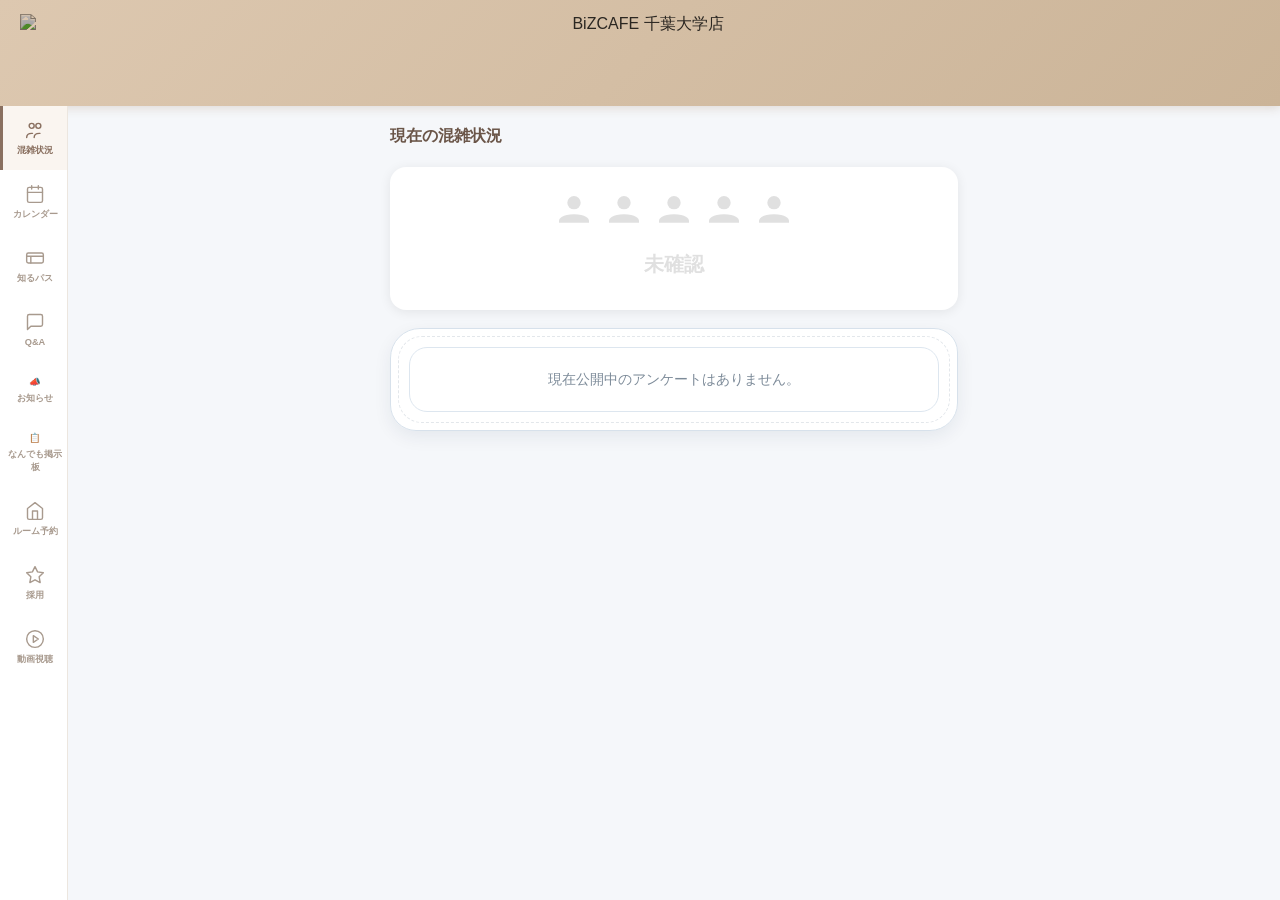
==== commit 7fa86aed: "feat: 顧客アプリの起動高速化・知るパスタブをカレンダー右に移動 - スプラッシュ待機条件をカレンダー×2+メンテナンスの3つからメンテナンスのみに変更 - 最小待機時間を1500ms→800ms" ====
--- a/app/calendar/index.html
+++ b/app/calendar/index.html
@@ -229,6 +229,19 @@
     .hours { font-size: 0.65rem; font-weight: 600; line-height: 1.45; color: #3d9e6e; margin-top: 2px; }
     .closed-label { font-size: 0.65rem; color: #b0a098; margin-top: auto; }
     .closed-label.full-kashikiri { color: #c07010; font-weight: 700; }
+    .closed-label.temp-closed { color: #7b5ea7; font-weight: 700; }
+    .temp-label { font-size: 0.6rem; font-weight: 700; color: #7b5ea7; margin-top: auto; }
+    .day-cell.temp {
+      background: #fff;
+      border: 1px solid #e0d8f0;
+      box-shadow: 0 1px 4px rgba(0,0,0,0.06);
+    }
+    .day-cell.temp::before {
+      content: ''; position: absolute; top: 0; left: 0; right: 0;
+      height: 3px; background: #7b5ea7;
+    }
+    .day-cell.temp .day-num { color: #2c2318; }
+    .day-cell.temp .hours   { color: #7b5ea7; }
     .kashikiri-badge {
       display: inline-block; background: #e8a020; color: white;
       font-size: 0.55rem; font-weight: 700; padding: 2px 5px;
@@ -1214,6 +1227,10 @@
       <svg viewBox="0 0 24 24"><rect x="3" y="4" width="18" height="18" rx="2"/><path d="M16 2v4M8 2v4M3 10h18"/></svg>
       カレンダー
     </button>
+    <button class="tab-btn" id="tabBtnSirupass" onclick="switchTab('sirupass')">
+      <svg viewBox="0 0 24 24"><rect x="2" y="6" width="20" height="12" rx="2"/><path d="M2 10h20M7 10v8"/></svg>
+      知るパス
+    </button>
     <button class="tab-btn" id="tabBtnQA" onclick="switchTab('qa')">
       <svg viewBox="0 0 24 24"><path d="M21 15a2 2 0 0 1-2 2H7l-4 4V5a2 2 0 0 1 2-2h14a2 2 0 0 1 2 2z"/></svg>
       Q&amp;A
@@ -1229,10 +1246,6 @@
     <button class="tab-btn" id="tabBtnRoom" onclick="switchTab('room')">
       <svg viewBox="0 0 24 24"><path d="M3 9l9-7 9 7v11a2 2 0 0 1-2 2H5a2 2 0 0 1-2-2z"/><polyline points="9 22 9 12 15 12 15 22"/></svg>
       ルーム予約
-    </button>
-    <button class="tab-btn" id="tabBtnSirupass" onclick="switchTab('sirupass')">
-      <svg viewBox="0 0 24 24"><rect x="2" y="6" width="20" height="12" rx="2"/><path d="M2 10h20M7 10v8"/></svg>
-      知るパス
     </button>
     <button class="tab-btn" id="tabBtnRecruit" onclick="window.open('https://recruit.shirucafe.com/','_blank')">
       <svg viewBox="0 0 24 24"><polygon points="12 2 15.09 8.26 22 9.27 17 14.14 18.18 21.02 12 17.77 5.82 21.02 7 14.14 2 9.27 8.91 8.26 12 2"/></svg>
@@ -1461,30 +1474,38 @@
             <div style="width:34px;height:34px;border-radius:50%;background:linear-gradient(135deg,#6a5548,#8a7060);color:#fff;display:flex;align-items:center;justify-content:center;font-size:0.95rem;">📅</div>
             <div style="font-size:0.65rem;color:#8a7060;font-weight:700;text-align:center;line-height:1.4;">①利用日<br>を選択</div>
           </div>
-          <div style="flex:0 0 18px;height:2px;background:linear-gradient(90deg,#c4a98a,#d4b99a);border-radius:2px;margin-bottom:14px;"></div>
+          <div style="flex:0 0 12px;height:2px;background:linear-gradient(90deg,#c4a98a,#d4b99a);border-radius:2px;margin-bottom:14px;"></div>
+          <div style="display:flex;flex-direction:column;align-items:center;gap:4px;flex:1;">
+            <div style="width:34px;height:34px;border-radius:50%;background:#ede0d4;color:#8a7060;display:flex;align-items:center;justify-content:center;font-size:0.95rem;">🚪</div>
+            <div style="font-size:0.65rem;color:#aaa;font-weight:700;text-align:center;line-height:1.4;">②部屋<br>を選択</div>
+          </div>
+          <div style="flex:0 0 12px;height:2px;background:#e8ddd5;border-radius:2px;margin-bottom:14px;"></div>
           <div style="display:flex;flex-direction:column;align-items:center;gap:4px;flex:1;">
             <div style="width:34px;height:34px;border-radius:50%;background:#ede0d4;color:#8a7060;display:flex;align-items:center;justify-content:center;font-size:0.95rem;">🕐</div>
-            <div style="font-size:0.65rem;color:#aaa;font-weight:700;text-align:center;line-height:1.4;">②時刻<br>を選択</div>
+            <div style="font-size:0.65rem;color:#aaa;font-weight:700;text-align:center;line-height:1.4;">③時刻<br>を選択</div>
           </div>
-          <div style="flex:0 0 18px;height:2px;background:#e8ddd5;border-radius:2px;margin-bottom:14px;"></div>
+          <div style="flex:0 0 12px;height:2px;background:#e8ddd5;border-radius:2px;margin-bottom:14px;"></div>
           <div style="display:flex;flex-direction:column;align-items:center;gap:4px;flex:1;">
             <div style="width:34px;height:34px;border-radius:50%;background:#ede0d4;color:#8a7060;display:flex;align-items:center;justify-content:center;font-size:0.95rem;">✏️</div>
-            <div style="font-size:0.65rem;color:#aaa;font-weight:700;text-align:center;line-height:1.4;">③情報入力<br>・申し込み</div>
+            <div style="font-size:0.65rem;color:#aaa;font-weight:700;text-align:center;line-height:1.4;">④情報入力<br>・申し込み</div>
           </div>
         </div>
 
-        <!-- 日付選択 -->
+        <!-- 日付・部屋選択 -->
         <div class="room-card">
           <div class="room-card-label">📅 利用日を選択</div>
-          <div style="display:flex;gap:10px;align-items:center;flex-wrap:wrap;">
-            <input type="date" id="roomDateInput" class="room-date-input" style="width:auto;flex:0 0 auto;">
-            <button class="room-btn-primary" onclick="loadRoomSlots()" style="flex:1;min-width:120px;padding:11px 12px;">空き状況を確認</button>
+          <input type="date" id="roomDateInput" class="room-date-input" style="width:100%;margin-bottom:14px;">
+          <div class="room-card-label">🚪 部屋を選択</div>
+          <div style="display:flex;gap:10px;">
+            <button class="room-btn-primary" id="roomSelectBtn1" onclick="loadRoomSlots(1)" style="flex:1;padding:11px 8px;">ルーム1<br><span style="font-size:0.75rem;font-weight:400;">空き確認</span></button>
+            <button class="room-btn-primary" id="roomSelectBtn2" onclick="loadRoomSlots(2)" style="flex:1;padding:11px 8px;">ルーム2<br><span style="font-size:0.75rem;font-weight:400;">空き確認</span></button>
           </div>
         </div>
 
         <!-- スロット一覧 -->
         <div id="roomSlotsSection" style="display:none;">
           <div class="room-card">
+            <div id="roomNoLabel" style="display:inline-block;font-size:0.8rem;font-weight:700;color:#fff;background:#8a7060;border-radius:999px;padding:2px 12px;margin-bottom:8px;"></div>
             <div class="room-card-label">⏰ 開始時刻を選択</div>
             <div id="roomSlotsLoading" style="display:none;text-align:center;padding:18px 0;">
               <div class="room-loading-spinner"></div>
@@ -1583,6 +1604,9 @@
           .wallet-body{overflow:hidden;max-height:0;transition:max-height 0.4s cubic-bezier(0.4,0,0.2,1);}
           .wallet-active .wallet-body{max-height:900px;}
           .wallet-body-inner{padding:14px;}
+          @keyframes sirupassSpin { to { transform: rotate(360deg); } }
+          .sirupass-spinner { display:inline-block;width:30px;height:30px;border:3px solid #e8d5c0;border-top-color:#8b5e3c;border-radius:50%;animation:sirupassSpin 0.75s linear infinite; }
+          .sirupass-spinner-gold { border-color:#f0dfa0;border-top-color:#b8860b; }
         </style>
 
         <div class="wallet-stack">
@@ -1599,7 +1623,9 @@
                 <div id="sirupassCard-standard" style="display:none;">
                   <!-- パスカード画像 -->
                   <div style="border-bottom:1.5px dashed #c8a882;position:relative;">
-                    <img src="/sirupasu.png" alt="知るパス" style="width:100%;display:block;border-radius:0;">
+                    <img id="sirupassImg-standard" src="/sirupasu.png" alt="知るパス" style="width:100%;display:block;border-radius:0;transition:opacity 0.3s;">
+                    <!-- ステータスオーバーレイ（画像にかぶせる） -->
+                    <div id="sirupassExpiredBanner-standard" style="display:none;position:absolute;top:0;left:0;right:0;bottom:0;z-index:2;align-items:center;justify-content:center;color:#fff;text-align:center;font-weight:700;font-size:0.9rem;line-height:1.7;padding:20px;white-space:pre-line;"></div>
                     <div style="position:absolute;bottom:0;left:0;right:0;padding:12px 16px;background:linear-gradient(transparent,rgba(30,10,0,0.6));">
                       <div id="sirupassId-standard" style="font-family:monospace;font-size:1.4rem;font-weight:900;color:#fff;letter-spacing:0.2em;text-shadow:0 1px 4px rgba(0,0,0,0.6);"></div>
                       <div id="sirupassExpiry-standard" style="font-size:0.78rem;color:rgba(255,240,220,0.95);margin-top:2px;font-weight:600;"></div>
@@ -1663,7 +1689,6 @@
                       </div>
                     </div>
                   </div>
-                  <div id="sirupassExpiredBanner-standard" style="display:none;background:#c0392b;color:#fff;text-align:center;padding:10px;font-weight:700;font-size:0.85rem;">期限切れです。スタッフにお声がけください。</div>
                 </div>
                 <div id="sirupassNoId-standard" style="display:none;padding:16px;">
                   <div style="background:#fff9f3;border:1.5px dashed #c8a882;border-radius:14px;padding:20px 14px;text-align:center;">
@@ -1682,7 +1707,10 @@
                     <button onclick="activateSirupassManual('standard')" style="margin-top:10px;width:100%;padding:12px;font-size:0.9rem;font-weight:800;background:linear-gradient(135deg,#6b3a2a,#3b1f0e);color:#fff;border:none;border-radius:10px;cursor:pointer;letter-spacing:0.05em;">登録する</button>
                   </div>
                 </div>
-                <div id="sirupassLoading-standard" style="text-align:center;padding:24px 0;color:#a07850;font-size:0.85rem;">読み込み中...</div>
+                <div id="sirupassLoading-standard" style="text-align:center;padding:36px 0;">
+                  <div class="sirupass-spinner"></div>
+                  <div style="margin-top:10px;color:#a07850;font-size:0.8rem;">確認中...</div>
+                </div>
               </div>
             </div>
           </div>
@@ -1698,13 +1726,14 @@
               <div class="wallet-body-inner">
                 <div id="sirupassCard-gold" style="display:none;">
                   <div style="border-radius:14px;overflow:hidden;box-shadow:0 4px 20px rgba(212,160,23,0.3);position:relative;margin-bottom:10px;">
-                    <img src="/sirupasu-gold.png" alt="知るパスGOLD" style="width:100%;display:block;">
+                    <img id="sirupassImg-gold" src="/sirupasu-gold.png" alt="知るパスGOLD" style="width:100%;display:block;transition:opacity 0.3s;">
+                    <!-- ステータスオーバーレイ（画像にかぶせる） -->
+                    <div id="sirupassExpiredBanner-gold" style="display:none;position:absolute;top:0;left:0;right:0;bottom:0;z-index:2;align-items:center;justify-content:center;color:#fff;text-align:center;font-weight:700;font-size:0.9rem;line-height:1.7;padding:20px;white-space:pre-line;"></div>
                     <div style="position:absolute;bottom:0;left:0;right:0;padding:12px 16px;background:linear-gradient(transparent,rgba(0,0,0,0.55));">
                       <div id="sirupassId-gold" style="font-family:monospace;font-size:1.4rem;font-weight:900;color:#fff;letter-spacing:0.2em;text-shadow:0 1px 4px rgba(0,0,0,0.5);"></div>
                       <div id="sirupassExpiry-gold" style="font-size:0.78rem;color:rgba(255,255,255,0.9);margin-top:2px;font-weight:600;"></div>
                     </div>
                   </div>
-                  <div id="sirupassExpiredBanner-gold" style="display:none;background:#c0392b;color:#fff;text-align:center;padding:10px;border-radius:10px;font-weight:700;font-size:0.85rem;margin-bottom:8px;">期限切れです。スタッフにお声がけください。</div>
                   <!-- 特典セクション -->
                   <div style="background:linear-gradient(135deg,#fffbf0,#fff9e6);border:1.5px solid #d4a017;border-radius:14px;padding:14px 16px;margin-top:8px;">
                     <div style="font-size:0.82rem;font-weight:800;color:#7a5800;margin-bottom:10px;text-align:center;">🎁 特典（軽食 × 2回）</div>
@@ -1722,12 +1751,79 @@
                     <button onclick="activateSirupassManual('gold')" style="margin-top:10px;width:100%;padding:12px;font-size:0.9rem;font-weight:800;background:linear-gradient(135deg,#d4a017,#b8860b);color:#fff;border:none;border-radius:10px;cursor:pointer;">登録する</button>
                   </div>
                 </div>
-                <div id="sirupassLoading-gold" style="text-align:center;padding:24px 0;color:#888;font-size:0.85rem;">読み込み中...</div>
+                <div id="sirupassLoading-gold" style="text-align:center;padding:36px 0;">
+                  <div class="sirupass-spinner sirupass-spinner-gold"></div>
+                  <div style="margin-top:10px;color:#b8860b;font-size:0.8rem;">確認中...</div>
+                </div>
               </div>
             </div>
           </div>
 
         </div><!-- /.wallet-stack -->
+
+        <!-- 知るパス 案内セクション -->
+        <div style="margin-top:20px;display:flex;flex-direction:column;gap:10px;">
+
+          <!-- 特典 -->
+          <div style="background:#fdf6ec;border-radius:12px;padding:14px 16px;">
+            <div style="font-size:0.75rem;font-weight:700;color:#6b3a2a;margin-bottom:10px;letter-spacing:0.08em;text-transform:uppercase;">特典</div>
+            <div style="display:flex;flex-direction:column;gap:8px;">
+              <div style="display:flex;justify-content:space-between;align-items:center;font-size:0.78rem;color:#5c3317;">
+                <span style="display:flex;align-items:center;gap:6px;">
+                  <svg viewBox="0 0 24 24" width="15" height="15" fill="none" stroke="#5c3317" stroke-width="2" stroke-linecap="round" stroke-linejoin="round"><path d="M3 9l9-7 9 7v11a2 2 0 0 1-2 2H5a2 2 0 0 1-2-2z"/><polyline points="9 22 9 12 15 12 15 22"/></svg>
+                  ルーム予約
+                </span>
+                <span style="font-size:0.72rem;color:#8b5e3c;">個室が使える</span>
+              </div>
+              <div style="display:flex;justify-content:space-between;align-items:center;font-size:0.78rem;color:#5c3317;">
+                <span style="display:flex;align-items:center;gap:6px;">
+                  <svg viewBox="0 0 24 24" width="15" height="15" fill="none" stroke="#5c3317" stroke-width="2" stroke-linecap="round" stroke-linejoin="round"><path d="M18 8h1a4 4 0 0 1 0 8h-1"/><path d="M2 8h16v9a4 4 0 0 1-4 4H6a4 4 0 0 1-4-4V8z"/><line x1="6" y1="1" x2="6" y2="4"/><line x1="10" y1="1" x2="10" y2="4"/><line x1="14" y1="1" x2="14" y2="4"/></svg>
+                  限定ドリンク
+                </span>
+                <span style="font-size:0.72rem;color:#8b5e3c;">追加で楽しめる</span>
+              </div>
+              <div style="display:flex;justify-content:space-between;align-items:center;font-size:0.78rem;color:#5c3317;">
+                <span style="display:flex;align-items:center;gap:6px;">
+                  <svg viewBox="0 0 24 24" width="15" height="15" fill="none" stroke="#5c3317" stroke-width="2" stroke-linecap="round" stroke-linejoin="round"><path d="M6 2L3 6v14a2 2 0 0 0 2 2h14a2 2 0 0 0 2-2V6l-3-4z"/><line x1="3" y1="6" x2="21" y2="6"/><path d="M16 10a4 4 0 0 1-8 0"/></svg>
+                  テイクアウト
+                </span>
+                <span style="font-size:0.72rem;color:#8b5e3c;">ドリンクを持ち帰れる</span>
+              </div>
+              <div style="border-top:1px dashed #c8a882;padding-top:8px;display:flex;justify-content:space-between;align-items:center;font-size:0.78rem;color:#5c3317;">
+                <span style="display:flex;align-items:center;gap:6px;">
+                  <svg viewBox="0 0 24 24" width="15" height="15" fill="none" stroke="#c8930a" stroke-width="2" stroke-linecap="round" stroke-linejoin="round"><circle cx="12" cy="8" r="6"/><path d="M15.477 12.89L17 22l-5-3-5 3 1.523-9.11"/></svg>
+                  <span style="color:#a07000;">GOLD 軽食特典</span>
+                </span>
+                <span style="font-size:0.72rem;color:#8b6000;">10スタンプで昇格 → 軽食 × 2回</span>
+              </div>
+            </div>
+          </div>
+
+          <!-- 使い方 -->
+          <div style="background:#f0f6ff;border-radius:12px;padding:14px 16px;">
+            <div style="font-size:0.75rem;font-weight:700;color:#1a3a5c;margin-bottom:10px;letter-spacing:0.08em;text-transform:uppercase;">使い方</div>
+            <div style="display:flex;align-items:center;gap:8px;font-size:0.78rem;color:#1a3a5c;">
+              <svg viewBox="0 0 24 24" width="15" height="15" fill="none" stroke="#1a3a5c" stroke-width="2" stroke-linecap="round" stroke-linejoin="round"><rect x="5" y="2" width="14" height="20" rx="2" ry="2"/><line x1="12" y1="18" x2="12.01" y2="18"/></svg>
+              このページを<strong>スタッフに見せるだけ</strong>でOK！
+            </div>
+          </div>
+
+          <!-- ルール -->
+          <div style="background:#fff3f3;border-radius:12px;padding:14px 16px;">
+            <div style="font-size:0.75rem;font-weight:700;color:#8b0000;margin-bottom:10px;letter-spacing:0.08em;text-transform:uppercase;">ご注意</div>
+            <div style="display:flex;flex-direction:column;gap:8px;">
+              <div style="display:flex;align-items:center;gap:6px;font-size:0.78rem;color:#8b0000;">
+                <svg viewBox="0 0 24 24" width="15" height="15" fill="none" stroke="#8b0000" stroke-width="2" stroke-linecap="round" stroke-linejoin="round"><rect x="3" y="4" width="18" height="18" rx="2" ry="2"/><line x1="16" y1="2" x2="16" y2="6"/><line x1="8" y1="2" x2="8" y2="6"/><line x1="3" y1="10" x2="21" y2="10"/></svg>
+                有効期限は<strong>発行日から30日間</strong>（期限切れで失効）
+              </div>
+              <div style="display:flex;align-items:flex-start;gap:6px;font-size:0.78rem;color:#8b0000;">
+                <svg viewBox="0 0 24 24" width="15" height="15" fill="none" stroke="#8b0000" stroke-width="2" stroke-linecap="round" stroke-linejoin="round" style="flex-shrink:0;margin-top:1px;"><circle cx="12" cy="12" r="10"/><line x1="15" y1="9" x2="9" y2="15"/><line x1="9" y1="9" x2="15" y2="15"/></svg>
+                <span><strong>Meetupをキャンセルすると知るパスが無効</strong>になります</span>
+              </div>
+            </div>
+          </div>
+
+        </div><!-- /.案内セクション -->
 
       </div>
     </div>
@@ -1761,8 +1857,8 @@
   var GAS_API_URL = '/api/gas';
 
   // ===== スプラッシュ=====
-  var splashHideAt = Date.now() + 1500;
-  var splashTotal = 3; // 今月 + 来月 + メンテナンス取得 の3つが揃ったら消す
+  var splashHideAt = Date.now() + 800;
+  var splashTotal = 1; // メンテナンス取得が揃ったら消す（カレンダーはバックグラウンド読み込み）
   var splashPending = splashTotal;
   function checkSplashReady() {
     splashPending--;
@@ -1937,19 +2033,33 @@
     document.getElementById('sirupassId-' + type).textContent = id.toUpperCase();
     var expiryEl  = document.getElementById('sirupassExpiry-' + type);
     var expiredEl = document.getElementById('sirupassExpiredBanner-' + type);
+    var imgEl     = document.getElementById('sirupassImg-' + type);
     var badge     = document.getElementById('wcBadge-' + type);
     if (data.valid) {
       expiryEl.textContent = '有効期限: ' + data.expiry + ' まで';
       expiredEl.style.display = 'none';
+      if (imgEl) imgEl.style.opacity = '1';
       if (badge) badge.textContent = data.expiry + ' まで';
+    } else if (data.reason === 'cancelled') {
+      expiryEl.textContent = '';
+      expiredEl.textContent = 'このパスはMeetupのキャンセルにより、\nご利用いただけません。';
+      expiredEl.style.background = 'rgba(140,80,0,0.82)';
+      expiredEl.style.display = 'flex';
+      if (imgEl) imgEl.style.opacity = '0.3';
+      if (badge) badge.textContent = '利用停止中';
     } else if (data.reason === 'expired') {
       expiryEl.textContent = data.expiry + ' 期限切れ';
-      expiredEl.style.display = '';
+      expiredEl.textContent = '期限切れです。\nスタッフにお声がけください。';
+      expiredEl.style.background = 'rgba(150,30,30,0.82)';
+      expiredEl.style.display = 'flex';
+      if (imgEl) imgEl.style.opacity = '0.3';
       if (badge) badge.textContent = '期限切れ';
     } else {
       expiryEl.textContent = '';
       expiredEl.textContent = 'IDが見つかりません。確認してください。';
-      expiredEl.style.display = '';
+      expiredEl.style.background = 'rgba(150,30,30,0.82)';
+      expiredEl.style.display = 'flex';
+      if (imgEl) imgEl.style.opacity = '1';
       if (badge) badge.textContent = 'ID不明';
     }
     showPassSection(type, 'card');
@@ -2250,6 +2360,7 @@
       .then(function(r) { return r.json(); })
       .then(function(data) {
         input.disabled = false;
+        if (data.reason === 'cancelled') { msgEl.textContent = 'このパスはMeetupのキャンセルにより、現在ご利用いただけません。'; return; }
         if (data.reason === 'not_found') { msgEl.textContent = 'IDが見つかりません。カードのIDを確認してください。'; return; }
         // 種別ミスマッチチェック
         var resultType = data.type || 'standard';
@@ -2511,7 +2622,7 @@
   });
   document.getElementById('meetupClose').addEventListener('click', function() { closeMeetupPanel(); });
 
-  var CACHE_VERSION = 'v8';
+  var CACHE_VERSION = 'v9';
   var CACHE_TTL = 10 * 60 * 1000; // 10分
   function getCacheKey() { return 'bizcafe_cal_' + CACHE_VERSION + '_' + currentYear + '_' + currentMonth; }
   function loadFromCache() {
@@ -2612,6 +2723,7 @@
       var classes = ['day-cell'];
       if (!day.isOpen) classes.push('closed');
       else if (day.isKashikiri) classes.push('kashikiri');
+      else if (day.period === '臨時') classes.push('temp');
       else classes.push('normal');
       if (day.date === todayISO) classes.push('today');
       if (day.date < todayISO) classes.push('past');
@@ -2628,11 +2740,12 @@
         if (!isPast) {
           var hoursEl = document.createElement('div'); hoursEl.className = 'hours'; hoursEl.innerHTML = day.open + '&nbsp;〜<br>' + day.close; btn.appendChild(hoursEl);
           if (day.isKashikiri) { var badge = document.createElement('div'); badge.className = 'kashikiri-badge'; badge.textContent = '貸切あり'; btn.appendChild(badge); }
+          if (day.period === '臨時') { var tempLbl = document.createElement('div'); tempLbl.className = 'temp-label'; tempLbl.textContent = '臨時'; btn.appendChild(tempLbl); }
         }
         (function(iso) { btn.addEventListener('click', function() { onDayClick(iso); }); })(day.date);
         cell.appendChild(btn);
       } else {
-      var lbl = day.note || '定休日'; var ec = lbl === '終日貸切' ? ' full-kashikiri' : '';
+      var lbl = day.note || '定休日'; var ec = lbl === '終日貸切' ? ' full-kashikiri' : lbl === '臨時休業' ? ' temp-closed' : '';
       cell.innerHTML = '<div class="day-num">' + d.getDate() + '</div><div class="closed-label' + ec + '">' + lbl + '</div>';
     }
     grid.appendChild(cell);
@@ -2828,8 +2941,8 @@
   // 今月を表示しつつ、今月と来月が両方揃ったらスプラッシュを消す
   var nextYear = currentMonth === 12 ? currentYear + 1 : currentYear;
   var nextMonth = currentMonth === 12 ? 1 : currentMonth + 1;
-  loadCalendar(checkSplashReady);
-  prefetchCalendar(nextYear, nextMonth, checkSplashReady);
+  loadCalendar(null);
+  prefetchCalendar(nextYear, nextMonth, function(){});
 
   // ===== 掲示板処理 =====
   function renderBoardTop() {
@@ -3848,6 +3961,7 @@
   var roomSelectedEnd = '';
   var roomSelectedDuration = 15;
   var roomAvailableSlots = [];
+  var roomSelectedNo = 0;
 
   (function() {
     var today = new Date();
@@ -3905,14 +4019,23 @@
     }
   })();
 
-  function loadRoomSlots() {
+  function loadRoomSlots(roomNo) {
     var dateEl = document.getElementById('roomDateInput');
     roomSelectedDate = dateEl ? dateEl.value : '';
-    if (!roomSelectedDate) return;
+    if (!roomSelectedDate) { alert('利用日を選択してください。'); return; }
+    roomSelectedNo = roomNo;
+
+    // 選択中の部屋ボタンをハイライト
+    [1, 2].forEach(function(n) {
+      var btn = document.getElementById('roomSelectBtn' + n);
+      if (btn) btn.style.opacity = n === roomNo ? '1' : '0.5';
+    });
 
     var slotSection = document.getElementById('roomSlotsSection');
     var slotList = document.getElementById('roomSlotList');
     var slotLoading = document.getElementById('roomSlotsLoading');
+    var noLabel = document.getElementById('roomNoLabel');
+    if (noLabel) noLabel.textContent = 'ルーム' + roomNo;
     slotSection.style.display = 'block';
     slotList.style.display = 'none';
     slotList.innerHTML = '<option value="">-- 時刻を選んでください --</option>';
@@ -3921,7 +4044,7 @@
     document.getElementById('roomSuccessSection').style.display = 'none';
     roomSelectedStart = '';
 
-    fetch(GAS_API_URL + '?page=calendar&action=roomAvailability&date=' + encodeURIComponent(roomSelectedDate))
+    fetch(GAS_API_URL + '?page=calendar&action=roomAvailability&date=' + encodeURIComponent(roomSelectedDate) + '&roomNo=' + roomNo)
       .then(function(r) { return r.json(); })
       .then(function(data) {
         slotLoading.style.display = 'none';
@@ -4022,7 +4145,7 @@
   function updateRoomFormHeader() {
     roomSelectedEnd = roomMinToTimeClient(roomTimeToMinClient(roomSelectedStart) + roomSelectedDuration);
     var label = document.getElementById('roomSelectedSlotLabel');
-    if (label) label.textContent = roomSelectedDate + ' ' + roomSelectedStart + ' 〜 ' + roomSelectedEnd;
+    if (label) label.textContent = 'ルーム' + roomSelectedNo + '　' + roomSelectedDate + ' ' + roomSelectedStart + ' 〜 ' + roomSelectedEnd;
   }
 
   function cancelRoomForm() {
@@ -4054,7 +4177,8 @@
       + '&end=' + encodeURIComponent(roomSelectedEnd)
       + '&name=' + encodeURIComponent(name)
       + '&purpose=' + encodeURIComponent(purpose)
-      + '&shiruPassId=' + encodeURIComponent(shiruPassId);
+      + '&shiruPassId=' + encodeURIComponent(shiruPassId)
+      + '&roomNo=' + roomSelectedNo;
 
     fetch(url)
       .then(function(r) { return r.json(); })
@@ -4086,7 +4210,7 @@
         // 成功
         document.getElementById('roomFormSection').style.display = 'none';
         var detail = document.getElementById('roomSuccessDetail');
-        detail.textContent = roomSelectedDate + ' ' + roomSelectedStart + ' 〜 ' + roomSelectedEnd + '（' + roomSelectedDuration + '分）';
+        detail.textContent = 'ルーム' + roomSelectedNo + '　' + roomSelectedDate + ' ' + roomSelectedStart + ' 〜 ' + roomSelectedEnd + '（' + roomSelectedDuration + '分）';
         var idEl = document.getElementById('roomSuccessId');
         if (idEl) idEl.textContent = data.id || '';
         document.getElementById('roomSuccessSection').style.display = 'block';
@@ -4114,6 +4238,11 @@
     roomSelectedDate = '';
     roomSelectedStart = '';
     roomSelectedEnd = '';
+    roomSelectedNo = 0;
+    [1, 2].forEach(function(n) {
+      var btn = document.getElementById('roomSelectBtn' + n);
+      if (btn) btn.style.opacity = '1';
+    });
     var el = document.getElementById('roomDateInput');
     if (el) el.value = '';
   }
